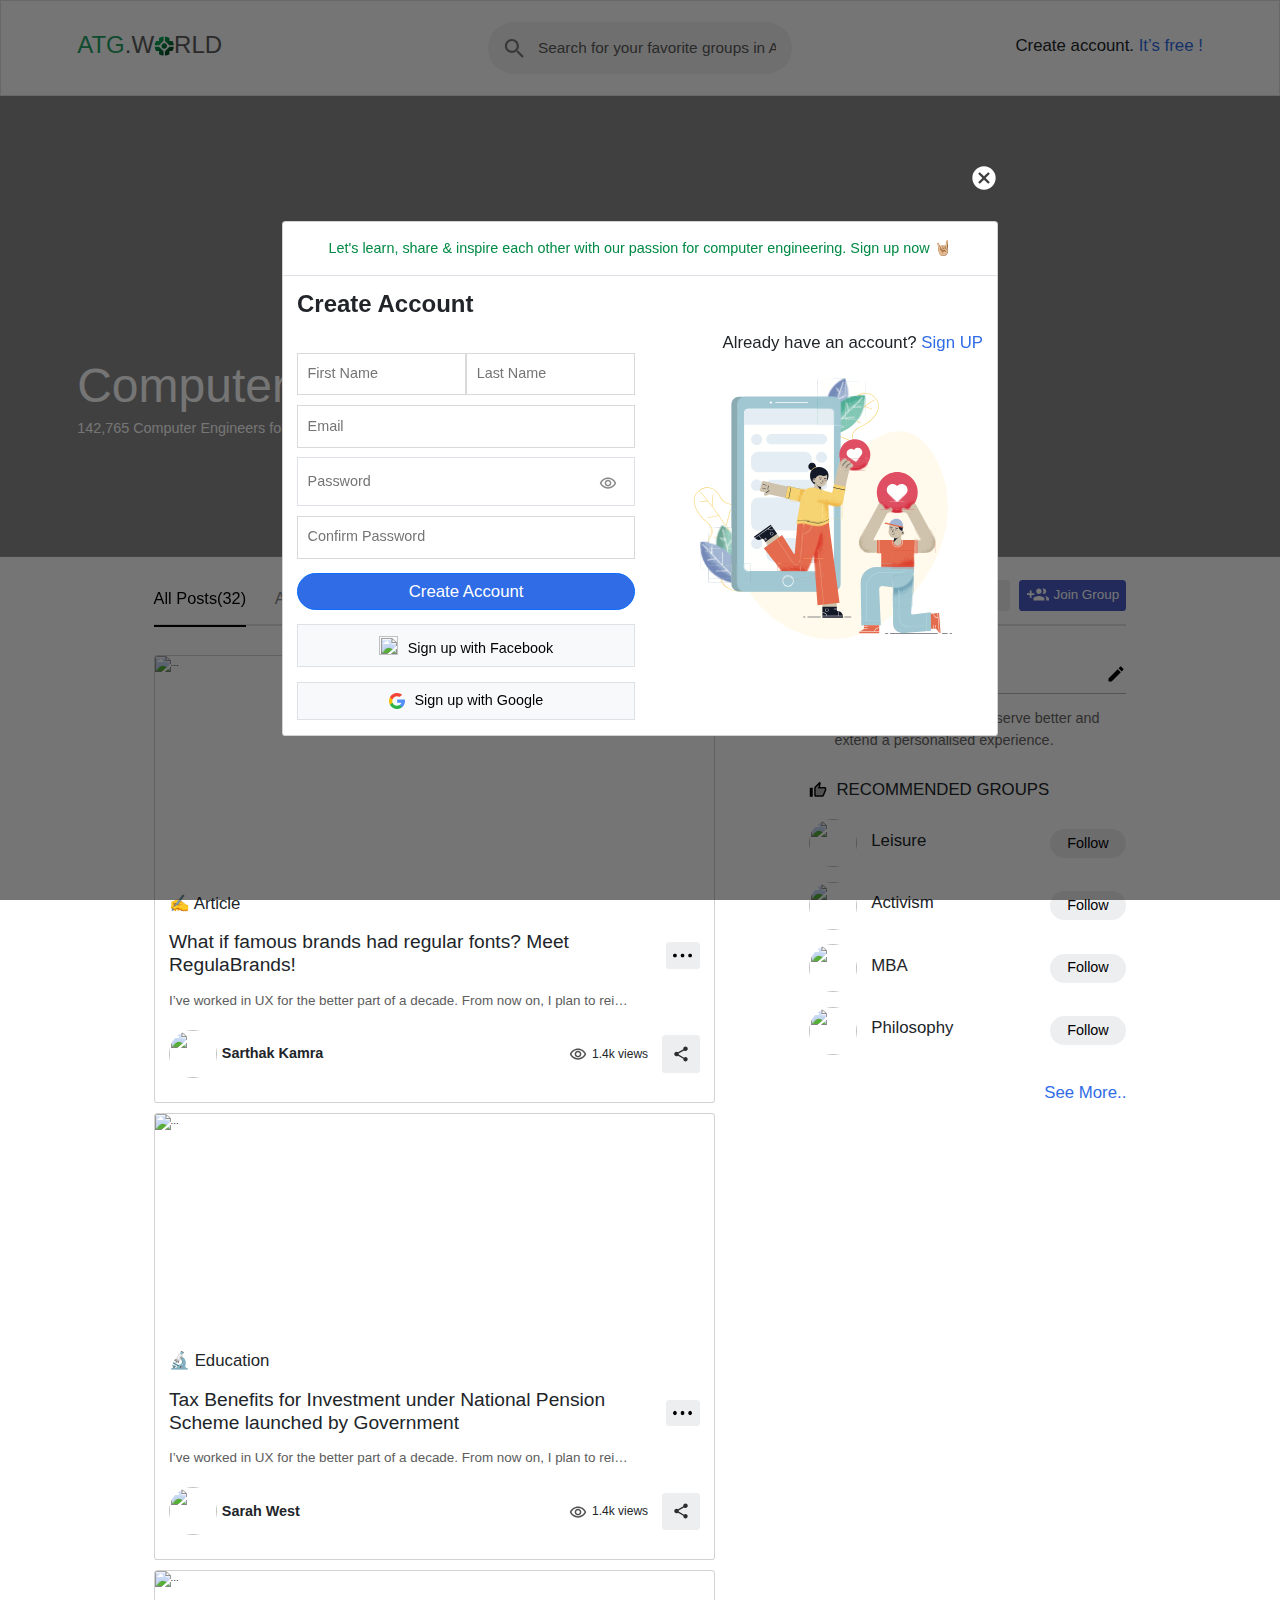
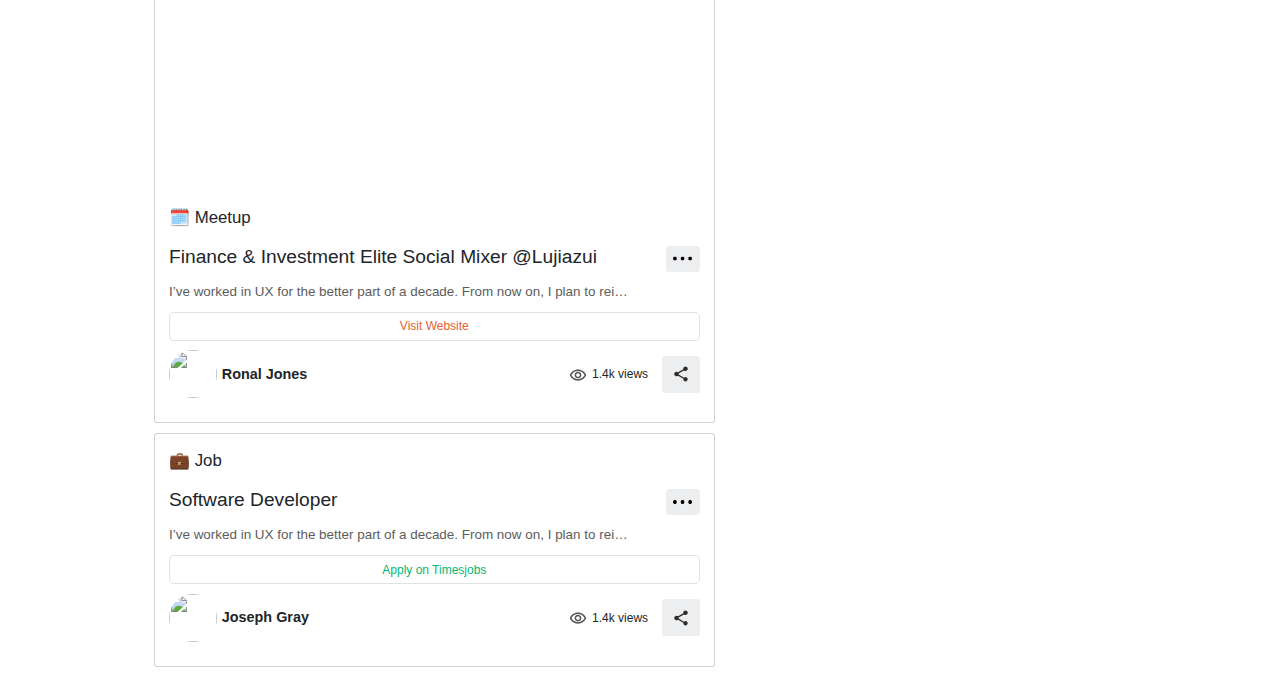
==== index.html @ 5c4817b2 "atg -assingment add" ====
<!DOCTYPE html>
<html lang="en">
<head>
    <meta charset="UTF-8" />
    <meta name="viewport" content="width=device-width, initial-scale=1.0" />
    <link rel="stylesheet" href="./style.css">
    <link href="https://cdn.jsdelivr.net/npm/bootstrap@5.3.3/dist/css/bootstrap.min.css" rel="stylesheet" integrity="sha384-QWTKZyjpPEjISv5WaRU9OFeRpok6YctnYmDr5pNlyT2bRjXh0JMhjY6hW+ALEwIH" crossorigin="anonymous">
    <title>Document</title>
</head>
<body>
    <header class="border d-lg-block d-none">
        <div class="  h-100 container" >
            <nav class="row h-100">
                <div class="col-4 h-100">
                    <div class="d-flex align-items-center justify-content-start h-100">
                        <h1 class="d-flex align-items-center justify-content-center">
                            <span class="ATG">ATG</span>
                            <span class="RLD">.W</span>
                            <span class=" d-flex align-items-center justify-content-center"><svg width="20" height="24"  viewBox="0 0 25 24" fill="none" xmlns="http://www.w3.org/2000/svg">
                                <path d="M6.3007 22.2V12.8205L11.9123 18.45H11.9452V24C9.93993 23.8981 7.99522 23.278 6.3007 22.2ZM13.6149 18.4845L19.2924 12.7935V22.1655C17.6003 23.2755 15.6368 23.9006 13.6149 23.973V18.4845ZM19.2924 18.2835V12.786H24.7706C24.6415 14.734 24.0334 16.6199 23.0005 18.276L19.2924 18.2835ZM2.59263 18.2835C1.55855 16.6252 0.950455 14.7366 0.822525 12.786H6.3007V18.276L2.59263 18.2835ZM9.30732 12.0165C9.30851 11.3294 9.51319 10.658 9.8955 10.0873C10.2778 9.5165 10.8206 9.07197 11.4553 8.80984C12.0899 8.54771 12.788 8.47973 13.4612 8.61451C14.1345 8.74929 14.7527 9.08078 15.2378 9.56707C15.7229 10.0534 16.053 10.6727 16.1865 11.3467C16.3201 12.0207 16.2509 12.7192 15.9879 13.3539C15.7249 13.9886 15.2798 14.5311 14.7088 14.9127C14.1379 15.2943 13.4667 15.498 12.7801 15.498C12.3236 15.4976 11.8717 15.4072 11.4502 15.2321C11.0286 15.0569 10.6457 14.8003 10.3232 14.477C10.0008 14.1538 9.74506 13.7701 9.57075 13.3479C9.39644 12.9257 9.30693 12.4733 9.30732 12.0165ZM19.1605 11.1465L13.6149 5.5965V0C15.6266 0.127176 17.5711 0.773109 19.2595 1.875V5.64L19.2759 5.6565H22.972C23.9983 7.30233 24.6051 9.17515 24.7391 11.1105L24.7706 11.1465H19.1605ZM0.789551 11.1465L0.830019 11.1C0.980743 9.1712 1.58635 7.30566 2.59712 5.6565H6.28421L6.3007 5.64V1.875C7.98907 0.773109 9.9336 0.127176 11.9452 0V5.5905L6.39962 11.1405L0.789551 11.1465Z" fill="url(#paint0_linear_1_813)"/>
                                <defs>
                                <linearGradient id="paint0_linear_1_813" x1="0.789551" y1="10.464" x2="12.7907" y2="23.9906" gradientUnits="userSpaceOnUse">
                                <stop stop-color="#00A854"/>
                                <stop offset="1" stop-color="#004D25"/>
                                </linearGradient>
                                </defs>
                            </svg>
                            </span>
                            <span class="RLD">RLD</span>
                        </h1>
                    </div>
                </div>
                <div class="col-4 h-100">
                    <div class="d-flex align-items-center justify-content-center h-100">
                        <form class="d-flex align-item-center gap-4 theSearchForm">
                            <div class="icon ">
                                <svg width="20" height="20" viewBox="0 0 17 17" fill="none" xmlns="http://www.w3.org/2000/svg">
                                    <path d="M12.2083 10.8333H11.4842L11.2275 10.5858C12.1258 9.54083 12.6667 8.18417 12.6667 6.70833C12.6667 3.4175 9.99917 0.75 6.70833 0.75C3.4175 0.75 0.75 3.4175 0.75 6.70833C0.75 9.99917 3.4175 12.6667 6.70833 12.6667C8.18417 12.6667 9.54083 12.1258 10.5858 11.2275L10.8333 11.4842V12.2083L15.4167 16.7825L16.7825 15.4167L12.2083 10.8333ZM6.70833 10.8333C4.42583 10.8333 2.58333 8.99083 2.58333 6.70833C2.58333 4.42583 4.42583 2.58333 6.70833 2.58333C8.99083 2.58333 10.8333 4.42583 10.8333 6.70833C10.8333 8.99083 8.99083 10.8333 6.70833 10.8333Z" fill="#7A7A7A"/>
                                </svg>
                            </div>
                            <input type="text" class="searchPlace" placeholder="Search for your favorite groups in ATG">
                        </form>
                    </div>
                </div>
                <div class="col-4 h-100 theCol-454">
                    <div class="h-100 theFirst d-flex align-items-center justify-content-end">
                        <h3>Create account. <span onclick="handleHideLogin()" style="color: #2F6CE5; cursor: pointer;">It’s free !</span></h3>
                    </div>
                    <div class="h-100 theSecon d-none align-items-center justify-content-end gap-3">
                        <img class="theImg rounded-circle"src="https://s3-alpha-sig.figma.com/img/8199/8e3c/09c5683fd07ee58841475464a08ce69f?Expires=1709510400&Key-Pair-Id=APKAQ4GOSFWCVNEHN3O4&Signature=X2TF4ek7OMkzyR86VZWWw1paiRQNarAL8BsUM0L7eqdltPcx6d6Ptc0B4ydN~JkPib0iXvgTXnEXNdRNSv5iuXIDjGNpEun-HGBYH-am4s~roh3PEWVH9zZ2KwNgpGutvptT3h2o7ldx2I28Scj0M~qnEqAZMtFy0Z~ADGfjUvuO65gnOcWHq7dxfiGkG59f7-gTOUauIJDsfKPJ6moBSeybwPLh~Ao-cLt1k-cPlzV8dSASxGDUuBq1zHtu1wcQ-~XTG-g5hdWhlnKFyK-Ej1kB2jZz6n1a05K~1AB3Ow2t73L6~JUwhD29r4-pO6nmuE3T3z4uBmgQZ0U8mMBlzg__" alt="">
                        <h2 class="fs-3 mt-2">Siddharth Goyal</h2>
                    </div>
                </div>
            </nav>
        </div>
    </header>
    <section class="hero">
        <div class="container h-100">
            <div class="d-lg-none d-flex align-items-center justify-content-between pt-5">
                <span>
                    <svg width="24" height="24" viewBox="0 0 24 24" fill="none" xmlns="http://www.w3.org/2000/svg">
                        <g id="icon/navigation/arrow_back_24px">
                        <path id="icon/navigation/arrow_back_24px_2" d="M20 11H7.83L13.42 5.41L12 4L4 12L12 20L13.41 18.59L7.83 13H20V11Z" fill="white"/>
                        </g>
                    </svg>
                </span>
                <button class="btn border fs-3 theJoind"  style="color: #fff; padding: .4rem .9rem;">
                    Join Group
                </button>
            </div>
            <div class="textCont h-75 w-100 d-flex align-items-right justify-content-end flex-column">
                <h1 class="">Computer Engineering</h1>
                <h4>142,765 Computer Engineers follow this</h4>
            </div>
        </div>
    </section>
    <section class="m-auto w-100">
        <div class="thePostCont ">
            <div class="theTeb pt-5 d-lg-flex d-none align-items-center justify-content-between">
                <ul class="d-flex align-items-center gap-5 pb-2">
                    <li class=" firstTabs">
                        All Posts(32)
                        <span class="d-flex theLine w-100 "></span>
                    </li>
                    <li class=" nextTabs">Article</li>
                    <li class=" nextTabs">Event</li>
                    <li class=" nextTabs">Education</li>
                    <li class=" nextTabs">Job</li>
                </ul>
                <div class="btnBox d-flex align-item-center gap-3">
                    <button 
                        class="btn btn-primary border-0 d-flex align-items-center gap-1 theBtnWritePost justify-content-center" 
                        style="background: #EDEEF0; color: black; padding: .5rem 1.5rem;"
                    >
                        <span>Write a Post </span>
                        <svg width="22" height="22" viewBox="0 0 22 22" fill="none" xmlns="http://www.w3.org/2000/svg">
                            <g clip-path="url(#clip0_1_839)">
                            <path d="M6.41663 9.16663L11 13.75L15.5833 9.16663H6.41663Z" fill="black"/>
                            </g>
                            <defs>
                            <clipPath id="clip0_1_839">
                            <rect width="22" height="22" fill="white"/>
                            </clipPath>
                            </defs>
                        </svg>
                    </button>
                    <div class="theBtnContBox d-flex align-item-center gap-3">
                        <button 
                            class="btn btn-primary first border-0 d-flex align-items-center gap-1 theBtnWritePost justify-content-center gap-2"
                            id="button1"
                            style="background: #495DC6;"
                        >
                            <svg width="22" height="22" viewBox="0 0 22 22" fill="none" xmlns="http://www.w3.org/2000/svg">
                                <g clip-path="url(#clip0_1_859)">
                                <path d="M7.33333 9.16671H4.58333V6.41671H2.75V9.16671H0V11H2.75V13.75H4.58333V11H7.33333V9.16671ZM16.5 10.0834C18.0217 10.0834 19.2408 8.85504 19.2408 7.33337C19.2408 5.81171 18.0217 4.58337 16.5 4.58337C16.2067 4.58337 15.9225 4.62921 15.6658 4.71171C16.1883 5.45421 16.4908 6.35254 16.4908 7.33337C16.4908 8.31421 16.1792 9.20337 15.6658 9.95504C15.9225 10.0375 16.2067 10.0834 16.5 10.0834ZM11.9167 10.0834C13.4383 10.0834 14.6575 8.85504 14.6575 7.33337C14.6575 5.81171 13.4383 4.58337 11.9167 4.58337C10.395 4.58337 9.16667 5.81171 9.16667 7.33337C9.16667 8.85504 10.395 10.0834 11.9167 10.0834ZM17.985 12.0634C18.7458 12.7325 19.25 13.585 19.25 14.6667V16.5H22V14.6667C22 13.255 19.8275 12.3842 17.985 12.0634ZM11.9167 11.9167C10.0833 11.9167 6.41667 12.8334 6.41667 14.6667V16.5H17.4167V14.6667C17.4167 12.8334 13.75 11.9167 11.9167 11.9167Z" fill="white"/>
                                </g>
                                <defs>
                                <clipPath id="clip0_1_859">
                                <rect width="22" height="22" fill="white"/>
                                </clipPath>
                                </defs>
                            </svg>
                            <span>Join Group</span>
                        </button>
                        <button 
                            class="btn btn-secondary second leavBtn d-none align-items-center gap-1 theBtnWritePost justify-content-center gap-2" 
                            id="button2"
                            style="background: transparent;">
                                <svg width="22" height="22" viewBox="0 0 22 22" fill="none" xmlns="http://www.w3.org/2000/svg">
                                <g clip-path="url(#clip0_1_1222)">
                                <path d="M9.24917 14.2908L10.5417 15.5833L15.125 11L10.5417 6.41667L9.24917 7.70917L11.6142 10.0833H2.75V11.9167H11.6142L9.24917 14.2908ZM17.4167 2.75H4.58333C3.56583 2.75 2.75 3.575 2.75 4.58333V8.25H4.58333V4.58333H17.4167V17.4167H4.58333V13.75H2.75V17.4167C2.75 18.425 3.56583 19.25 4.58333 19.25H17.4167C18.425 19.25 19.25 18.425 19.25 17.4167V4.58333C19.25 3.575 18.425 2.75 17.4167 2.75Z" fill="#6A6A6B"/>
                                </g>
                                <defs>
                                <clipPath id="clip0_1_1222">
                                <rect width="22" height="22" fill="white"/>
                                </clipPath>
                                </defs>
                                </svg>   
                            <span>Leave Group</span>
                        </button>
                    </div>
                </div>
            </div>
            <div class="theTeb d-lg-none d-md-flex d-flex pt-5 pb-3 align-items-center justify-content-between">
                <h3>Posts(368)</h3>
                <button class="btn fs-3 d-flex align-items-center justify-content-around gap-3"
                style="background-color: #EDEEF0;" >
                    <span>Filter: All</span>
                    <span>
                        <svg width="20" height="20" viewBox="0 0 20 20" fill="none" xmlns="http://www.w3.org/2000/svg">
                            <g clip-path="url(#clip0_1_157)">
                            <path d="M5.83337 8.33337L10 12.5L14.1667 8.33337H5.83337Z" fill="#212529"/>
                            </g>
                            <defs>
                            <clipPath id="clip0_1_157">
                            <rect width="20" height="20" fill="white"/>
                            </clipPath>
                            </defs>
                        </svg>                            
                    </span>
                </button>
            </div>
            <div class="row mt-5">
                <div class="col-lg-7 col-12">
                    <div id="thePostCont"></div>
                </div>
                <div class="col-5 d-lg-block d-none">
                    <div class="d-flex align-items-center justify-content-end">
                        <div class="theSecondBox ">
                            <div class="d-flex align-items-center gap-3 h-100 theInput">
                                <span class="h-100 d-flex align-items-center">
                                    <svg width="18" height="18" viewBox="0 0 18 18" fill="none" xmlns="http://www.w3.org/2000/svg">
                                        <g clip-path="url(#clip0_1_842)">
                                        <path d="M9 1.5C6.0975 1.5 3.75 3.8475 3.75 6.75C3.75 10.6875 9 16.5 9 16.5C9 16.5 14.25 10.6875 14.25 6.75C14.25 3.8475 11.9025 1.5 9 1.5ZM5.25 6.75C5.25 4.68 6.93 3 9 3C11.07 3 12.75 4.68 12.75 6.75C12.75 8.91 10.59 12.1425 9 14.16C7.44 12.1575 5.25 8.8875 5.25 6.75Z" fill="black"/>
                                        <path d="M9 8.625C10.0355 8.625 10.875 7.78553 10.875 6.75C10.875 5.71447 10.0355 4.875 9 4.875C7.96447 4.875 7.125 5.71447 7.125 6.75C7.125 7.78553 7.96447 8.625 9 8.625Z" fill="black"/>
                                        </g>
                                        <defs>
                                        <clipPath id="clip0_1_842">
                                        <rect width="18" height="18" fill="white"/>
                                        </clipPath>
                                        </defs>
                                    </svg>                                    
                                </span>
                                <input type="text" class="theInput fs-4 w-100 h-100  border-0" placeholder="Noida, India">
                                <span class="h-100 d-flex align-items-center">
                                    <svg width="20" height="20" viewBox="0 0 20 20" fill="none" xmlns="http://www.w3.org/2000/svg">
                                        <g clip-path="url(#clip0_1_848)">
                                        <path d="M2.5 14.375V17.5H5.625L14.8417 8.28334L11.7167 5.15834L2.5 14.375ZM17.2583 5.86667C17.5833 5.54167 17.5833 5.01667 17.2583 4.69167L15.3083 2.74167C14.9833 2.41667 14.4583 2.41667 14.1333 2.74167L12.6083 4.26667L15.7333 7.39167L17.2583 5.86667Z" fill="black"/>
                                        </g>
                                        <defs>
                                        <clipPath id="clip0_1_848">
                                        <rect width="20" height="20" fill="white"/>
                                        </clipPath>
                                        </defs>
                                    </svg>                                        
                                </span>
                            </div>
                            <div class="d-flex mt-4 gap-3">
                                <span style="height: 2rem;" class="mt-2">
                                    <svg width="16" height="16" viewBox="0 0 16 16" fill="none" xmlns="http://www.w3.org/2000/svg">
                                    <g opacity="0.5" clip-path="url(#clip0_1_853)">
                                    <path d="M7.33337 10H8.66671V11.3334H7.33337V10ZM7.33337 4.66671H8.66671V8.66671H7.33337V4.66671ZM7.99337 1.33337C4.31337 1.33337 1.33337 4.32004 1.33337 8.00004C1.33337 11.68 4.31337 14.6667 7.99337 14.6667C11.68 14.6667 14.6667 11.68 14.6667 8.00004C14.6667 4.32004 11.68 1.33337 7.99337 1.33337ZM8.00004 13.3334C5.05337 13.3334 2.66671 10.9467 2.66671 8.00004C2.66671 5.05337 5.05337 2.66671 8.00004 2.66671C10.9467 2.66671 13.3334 5.05337 13.3334 8.00004C13.3334 10.9467 10.9467 13.3334 8.00004 13.3334Z" fill="black"/>
                                    </g>
                                    <defs>
                                    <clipPath id="clip0_1_853">
                                    <rect width="16" height="16" fill="white"/>
                                    </clipPath>
                                    </defs>
                                    </svg>
                                </span>
                                <p class="w-100 fs-4" style="color: #696868;">
                                    Your location will help us serve better and extend a personalised experience.
                                </p>
                            </div>
                            <div class="mt-4">
                                <div class="d-flex align-items-center gap-3">
                                    <span>
                                        <svg width="18" height="18" viewBox="0 0 18 18" fill="none" xmlns="http://www.w3.org/2000/svg">
                                            <g clip-path="url(#clip0_1_1263)">
                                            <path opacity="0.3" d="M15.75 9V7.5H9L10.005 3.495L6.75 6.75V14.25H13.5L15.75 9Z" fill="black"/>
                                            <path d="M6.75 15.75H13.5C14.1225 15.75 14.655 15.375 14.88 14.835L17.145 9.5475C17.2125 9.375 17.25 9.195 17.25 9V7.5C17.25 6.675 16.575 6 15.75 6H11.0175L11.73 2.5725L11.7525 2.3325C11.7525 2.025 11.625 1.74 11.4225 1.5375L10.6275 0.75L5.685 5.6925C5.415 5.9625 5.25 6.3375 5.25 6.75V14.25C5.25 15.075 5.925 15.75 6.75 15.75ZM6.75 6.75L10.005 3.495L9 7.5H15.75V9L13.5 14.25H6.75V6.75ZM0.75 6.75H3.75V15.75H0.75V6.75Z" fill="black"/>
                                            </g>
                                            <defs>
                                            <clipPath id="clip0_1_1263">
                                            <rect width="18" height="18" fill="white"/>
                                            </clipPath>
                                            </defs>
                                        </svg>
                                    </span>
                                    <h3 class="mt-2" style="text-transform: uppercase;">REcommended Groups</h3>
                                </div>
                                <div id="theContFollow"></div>
                                <div class="d-flex align-items-center justify-content-end mt-5">
                                    <h3 style="color: #2F6CE5;
                                    ">See More..</h3>
                                </div>
                            </div>
                        </div>
                    </div>
                </div>
            </div>
        </div>
    </section>
    <section class="theLoginCont d-flex align-items-lg-center align-items-end justify-content-lg-center justify-content-start">
        <main class="theMain">
            <div class="d-lg-flex d-none align-items-center justify-content-end">
                <span onclick="handelShowLogin()" style="cursor: pointer;">
                    <svg width="28" height="28" viewBox="0 0 28 28" fill="none" xmlns="http://www.w3.org/2000/svg">
                        <g clip-path="url(#clip0_1_2255)">
                        <path d="M14 2.33331C7.54838 2.33331 2.33337 7.54831 2.33337 14C2.33337 20.4516 7.54838 25.6666 14 25.6666C20.4517 25.6666 25.6667 20.4516 25.6667 14C25.6667 7.54831 20.4517 2.33331 14 2.33331ZM19.8334 18.1883L18.1884 19.8333L14 15.645L9.81171 19.8333L8.16671 18.1883L12.355 14L8.16671 9.81164L9.81171 8.16665L14 12.355L18.1884 8.16665L19.8334 9.81164L15.645 14L19.8334 18.1883Z" fill="white"/>
                        </g>
                        <defs>
                        <clipPath id="clip0_1_2255">
                        <rect width="28" height="28" fill="white"/>
                        </clipPath>
                        </defs>
                    </svg>
                        
                </span>
            </div>
            <div class="card w-100 mt-5">
                <div class="topText d-flex align-items-center justify-content-center border-bottom">
                    <h1 class="text-center fs-4 pt-2" style="color: #008A45;">Let's learn, share & inspire each other with our passion for computer engineering. Sign up now 🤘🏼</h1>
                </div>
                <div class="d-flex align-items-center gap-3 p-4">
                    <div class="w-100 articalCont">
                        <article id ="SignIn" class="">
                            <div class="d-flex align-items-center justify-content-between">
                                <h2 style="font-weight: bold;" class="whvf">Create Account</h2>
                                <span class="d-lg-none " onclick="handelShowLogin()">
                                    <svg width="24" height="24" viewBox="0 0 24 24" fill="none" xmlns="http://www.w3.org/2000/svg">
                                        <g opacity="0.8">
                                        <g clip-path="url(#clip0_1_596)">
                                        <path d="M12 2C6.47 2 2 6.47 2 12C2 17.53 6.47 22 12 22C17.53 22 22 17.53 22 12C22 6.47 17.53 2 12 2ZM17 15.59L15.59 17L12 13.41L8.41 17L7 15.59L10.59 12L7 8.41L8.41 7L12 10.59L15.59 7L17 8.41L13.41 12L17 15.59Z" fill="#212529"/>
                                        </g>
                                        </g>
                                        <defs>
                                        <clipPath id="clip0_1_596">
                                        <rect width="24" height="24" fill="white"/>
                                        </clipPath>
                                        </defs>
                                    </svg>
                                </span>
                            </div>
                            <form class="mt-5"  id="theForm1Login" onsubmit="handelForm1Submit(e)">
                                <div class="d-flex align-items-centet">
                                    <input required class="w-100 fs-4 p-3 theLoginInput " type="text" placeholder="First Name">
                                    <input required class="w-100 fs-4 p-3 theLoginInput " type="text" placeholder="Last Name">
                                </div>
                                <input  requiredtype="email" placeholder="Email" class=" theLoginInput w-100 w-100 fs-4 p-3 mt-3 d-block" id="">
                                <div class="d-flex align-items-center gap-3 border p-3 mt-3">
                                    <input required id="passwordInp" type="password" placeholder="Password" class=" theLoginInput w-100 w-100 fs-4 border-0" style="outline: none;">
                                    <button class="btn border-0 mt-1" onclick="handlePassInp()">
                                        <svg width="18" height="18" viewBox="0 0 18 18" fill="none" xmlns="http://www.w3.org/2000/svg">
                                            <path fill-rule="evenodd" clip-rule="evenodd" d="M0.75 9C2.0475 5.7075 5.25 3.375 9 3.375C12.75 3.375 15.9525 5.7075 17.25 9C15.9525 12.2925 12.75 14.625 9 14.625C5.25 14.625 2.0475 12.2925 0.75 9ZM15.615 9C14.3775 6.4725 11.8425 4.875 9 4.875C6.1575 4.875 3.6225 6.4725 2.385 9C3.6225 11.5275 6.1575 13.125 9 13.125C11.8425 13.125 14.3775 11.5275 15.615 9ZM9 7.125C10.035 7.125 10.875 7.965 10.875 9C10.875 10.035 10.035 10.875 9 10.875C7.965 10.875 7.125 10.035 7.125 9C7.125 7.965 7.965 7.125 9 7.125ZM5.625 9C5.625 7.14 7.14 5.625 9 5.625C10.86 5.625 12.375 7.14 12.375 9C12.375 10.86 10.86 12.375 9 12.375C7.14 12.375 5.625 10.86 5.625 9Z" fill="#8A8A8A"/>
                                        </svg>                                        
                                    </button>
                                </div>
                                <input required type="password" placeholder="Confirm Password" class=" theLoginInput w-100 w-100 fs-4 p-3 mt-3 d-block" id="">
                                <div class="d-flex align-items-center justify-content-between gap-3">
                                    <button class="btn btn-primary rounded-pill w-100 fs-3 p-2 d-block mt-4" style="background: #2F6CE5">
                                        Create Account
                                    </button>
                                    <div class="w-100 text-end d-lg-none">
                                        <h3 class="d-inline-block mt-5" 
                                        style="border-bottom : 1px solid #000; cursor: pointer;"
                                        id="SignInBtn"
                                        >or, Sign In</h3>
                                    </div>
                                </div>
                            </form>
                            <button class="btn btn-light rounded-0 w-100 fs-3 p-2 mt-4 d-flex align-items-center justify-content-center gap-3 border " >
                                <img class="facebook" src="https://s3-alpha-sig.figma.com/img/2260/c71f/967377e16ffbb611ef03393e79e51f6e?Expires=1709510400&Key-Pair-Id=APKAQ4GOSFWCVNEHN3O4&Signature=CCsXbPEHXcBkXAPuwnSEoI2ASwmuQL789jvwI-4we9vL7yc3JGSWGVWGk3U~~9FJh4NZx0foA9GhcGrn9qz5nmZTD99MDoqNSIApmtHvjXlVLIv0RcnCVtiTymiFEcLQDef0IRPOmSlH89y3lXdTzvuHNywK2GNHXYUaeahbWLsuAHvGwQVwAanGV3vMCOeU-JIGQ09WHUM8C~hXXe5MVD~cLR0~w17UwRaPwvc-JriWvYO4GiTpGRI~v8IjEFzKYlxR4l2n-OYzwrFN5V555MssFHRpci4V-tR0JAtulPcRH7IXwWzmvShE-uy7wPJjUEDhBboFyAzt-tKHf1fGGw__" alt="">
                                <h4 class="mt-3">Sign up with Facebook</h4>
                            </button>
                            <button class="btn btn-light rounded-0 w-100 fs-3 p-2 mt-4 d-flex align-items-center justify-content-center gap-3 border " >
                                <svg width="16" height="16" viewBox="0 0 16 16" fill="none" xmlns="http://www.w3.org/2000/svg">
                                    <g clip-path="url(#clip0_1_2217)">
                                    <path d="M3.54594 9.66905L2.989 11.7482L0.953406 11.7912C0.345063 10.6629 0 9.37192 0 8.00005C0 6.67345 0.322625 5.42245 0.8945 4.32092H0.894938L2.70719 4.65317L3.50106 6.45455C3.33491 6.93895 3.24434 7.45895 3.24434 8.00005C3.24441 8.5873 3.35078 9.14995 3.54594 9.66905Z" fill="#FBBB00"/>
                                    <path d="M15.8602 6.50562C15.9521 6.98955 16 7.48933 16 8.00012C16 8.57287 15.9398 9.13155 15.8251 9.67046C15.4357 11.5043 14.4181 13.1056 13.0084 14.2388L13.008 14.2384L10.7253 14.1219L10.4023 12.1052C11.3377 11.5566 12.0687 10.6981 12.4537 9.67046H8.1759V6.50562H12.5161H15.8602Z" fill="#518EF8"/>
                                    <path d="M13.0081 14.2382L13.0085 14.2386C11.6375 15.3406 9.89596 15.9999 8.00015 15.9999C4.95355 15.9999 2.30477 14.2971 0.953552 11.7911L3.54608 9.66895C4.22168 11.472 5.96102 12.7555 8.00015 12.7555C8.87662 12.7555 9.69774 12.5186 10.4023 12.105L13.0081 14.2382Z" fill="#28B446"/>
                                    <path d="M13.1064 1.84175L10.5148 3.9635C9.78553 3.50769 8.92353 3.24438 8.00003 3.24438C5.91475 3.24438 4.14288 4.58678 3.50113 6.4545L0.894969 4.32088H0.894531C2.22597 1.75384 4.90816 0 8.00003 0C9.94112 0 11.7209 0.691438 13.1064 1.84175Z" fill="#F14336"/>
                                    </g>
                                    <defs>
                                    <clipPath id="clip0_1_2217">
                                    <rect width="16" height="16" fill="white"/>
                                    </clipPath>
                                    </defs>
                                </svg>
                                <h4 class="mt-2">Sign up with Google</h4>
                            </button>
                        </article>
                        <article id="SignUp" class="d-none ">
                            <div class="d-flex align-items-center justify-content-between">
                                <h2 style="font-weight: bold;" class="whvf">Sign In</h2>
                                <span class="d-lg-none " onclick="handelShowLogin()">
                                    <svg width="24" height="24" viewBox="0 0 24 24" fill="none" xmlns="http://www.w3.org/2000/svg">
                                        <g opacity="0.8">
                                        <g clip-path="url(#clip0_1_596)">
                                        <path d="M12 2C6.47 2 2 6.47 2 12C2 17.53 6.47 22 12 22C17.53 22 22 17.53 22 12C22 6.47 17.53 2 12 2ZM17 15.59L15.59 17L12 13.41L8.41 17L7 15.59L10.59 12L7 8.41L8.41 7L12 10.59L15.59 7L17 8.41L13.41 12L17 15.59Z" fill="#212529"/>
                                        </g>
                                        </g>
                                        <defs>
                                        <clipPath id="clip0_1_596">
                                        <rect width="24" height="24" fill="white"/>
                                        </clipPath>
                                        </defs>
                                    </svg>
                                </span>
                            </div>
                            <form class="mt-5"  id="theForm2Login" onsubmit="handelFormSubmit()">
                                <input required type="email" placeholder="Email" class=" theLoginInput w-100 w-100 fs-4 p-3 mt-3 d-block" id="">
                                <div class="d-flex align-items-center gap-3 border p-3 mt-3">
                                    <input required id="passwordInp" type="password" placeholder="Password" class=" theLoginInput w-100 w-100 fs-4 border-0" style="outline: none;">
                                    <button class="btn border-0 mt-1" onclick="handlePassInp()">
                                        <svg width="18" height="18" viewBox="0 0 18 18" fill="none" xmlns="http://www.w3.org/2000/svg">
                                            <path fill-rule="evenodd" clip-rule="evenodd" d="M0.75 9C2.0475 5.7075 5.25 3.375 9 3.375C12.75 3.375 15.9525 5.7075 17.25 9C15.9525 12.2925 12.75 14.625 9 14.625C5.25 14.625 2.0475 12.2925 0.75 9ZM15.615 9C14.3775 6.4725 11.8425 4.875 9 4.875C6.1575 4.875 3.6225 6.4725 2.385 9C3.6225 11.5275 6.1575 13.125 9 13.125C11.8425 13.125 14.3775 11.5275 15.615 9ZM9 7.125C10.035 7.125 10.875 7.965 10.875 9C10.875 10.035 10.035 10.875 9 10.875C7.965 10.875 7.125 10.035 7.125 9C7.125 7.965 7.965 7.125 9 7.125ZM5.625 9C5.625 7.14 7.14 5.625 9 5.625C10.86 5.625 12.375 7.14 12.375 9C12.375 10.86 10.86 12.375 9 12.375C7.14 12.375 5.625 10.86 5.625 9Z" fill="#8A8A8A"/>
                                        </svg>                                        
                                    </button>
                                </div>
                                <div class="d-flex align-items-center justify-content-between gap-3">
                                    <button class="btn btn-primary rounded-pill w-100 fs-3 p-2 d-block mt-4" style="background: #2F6CE5">
                                        Create Account
                                    </button>
                                    <div class="w-100 text-end d-lg-none">
                                        <h3 class="d-inline-block mt-5" 
                                        style="border-bottom : 1px solid #000 ; cursor: pointer;"
                                        id="SignUpBtn"
                                        >or, Create Account</h3>
                                    </div>
                                </div>
                            </form>
                            <button class="btn btn-light rounded-0 w-100 fs-3 p-2 mt-4 d-flex align-items-center justify-content-center gap-3 border " >
                                <img class="facebook" src="https://s3-alpha-sig.figma.com/img/2260/c71f/967377e16ffbb611ef03393e79e51f6e?Expires=1709510400&Key-Pair-Id=APKAQ4GOSFWCVNEHN3O4&Signature=CCsXbPEHXcBkXAPuwnSEoI2ASwmuQL789jvwI-4we9vL7yc3JGSWGVWGk3U~~9FJh4NZx0foA9GhcGrn9qz5nmZTD99MDoqNSIApmtHvjXlVLIv0RcnCVtiTymiFEcLQDef0IRPOmSlH89y3lXdTzvuHNywK2GNHXYUaeahbWLsuAHvGwQVwAanGV3vMCOeU-JIGQ09WHUM8C~hXXe5MVD~cLR0~w17UwRaPwvc-JriWvYO4GiTpGRI~v8IjEFzKYlxR4l2n-OYzwrFN5V555MssFHRpci4V-tR0JAtulPcRH7IXwWzmvShE-uy7wPJjUEDhBboFyAzt-tKHf1fGGw__" alt="">
                                <h4 class="mt-3">Sign up with Facebook</h4>
                            </button>
                            <button class="btn btn-light rounded-0 w-100 fs-3 p-2 mt-4 d-flex align-items-center justify-content-center gap-3 border " >
                                <svg width="16" height="16" viewBox="0 0 16 16" fill="none" xmlns="http://www.w3.org/2000/svg">
                                    <g clip-path="url(#clip0_1_2217)">
                                    <path d="M3.54594 9.66905L2.989 11.7482L0.953406 11.7912C0.345063 10.6629 0 9.37192 0 8.00005C0 6.67345 0.322625 5.42245 0.8945 4.32092H0.894938L2.70719 4.65317L3.50106 6.45455C3.33491 6.93895 3.24434 7.45895 3.24434 8.00005C3.24441 8.5873 3.35078 9.14995 3.54594 9.66905Z" fill="#FBBB00"/>
                                    <path d="M15.8602 6.50562C15.9521 6.98955 16 7.48933 16 8.00012C16 8.57287 15.9398 9.13155 15.8251 9.67046C15.4357 11.5043 14.4181 13.1056 13.0084 14.2388L13.008 14.2384L10.7253 14.1219L10.4023 12.1052C11.3377 11.5566 12.0687 10.6981 12.4537 9.67046H8.1759V6.50562H12.5161H15.8602Z" fill="#518EF8"/>
                                    <path d="M13.0081 14.2382L13.0085 14.2386C11.6375 15.3406 9.89596 15.9999 8.00015 15.9999C4.95355 15.9999 2.30477 14.2971 0.953552 11.7911L3.54608 9.66895C4.22168 11.472 5.96102 12.7555 8.00015 12.7555C8.87662 12.7555 9.69774 12.5186 10.4023 12.105L13.0081 14.2382Z" fill="#28B446"/>
                                    <path d="M13.1064 1.84175L10.5148 3.9635C9.78553 3.50769 8.92353 3.24438 8.00003 3.24438C5.91475 3.24438 4.14288 4.58678 3.50113 6.4545L0.894969 4.32088H0.894531C2.22597 1.75384 4.90816 0 8.00003 0C9.94112 0 11.7209 0.691438 13.1064 1.84175Z" fill="#F14336"/>
                                    </g>
                                    <defs>
                                    <clipPath id="clip0_1_2217">
                                    <rect width="16" height="16" fill="white"/>
                                    </clipPath>
                                    </defs>
                                </svg>
                                <h4 class="mt-2">Sign up with Google</h4>
                            </button>
                            <button class="btn  rounded-0 w-100 fs-5 p-2 mt-4 d-flex align-items-center justify-content-center gap-3 border ">
                                Forgot Password?
                            </button>
                        </article>
                    </div>
                    <div class="w-100 d-lg-flex d-none align-items-right justify-content-end flex-column">
                        <div class="thebtncont">
                            <h3 id="SignUp" class="text-end " >Already have an account? <span style="color: #2F6CE5; cursor: pointer;">Sign UP</span></h3>
                            <h3 id="SignIn" class="text-end d-none " >Don’t have an account yet? <span style="color: #2F6CE5; cursor: pointer;">Create new for free!</span></h3>
                        </div>
                        
                        <div class="d-flex align-items-center justify-content-end">
                            <svg width="320" height="320" viewBox="0 0 320 320" fill="none" xmlns="http://www.w3.org/2000/svg" xmlns:xlink="http://www.w3.org/1999/xlink">
                                <path fill-rule="evenodd" clip-rule="evenodd" d="M272.284 99.7232C271.846 98.9373 271.395 98.1559 270.931 97.3796C264.691 86.9296 255.914 77.3802 244.757 74.3306C226.155 69.2458 208.287 83.0615 193.649 93.1127C178.888 103.249 163.347 113.956 145.724 114.832C141.876 115.023 138.011 114.734 134.15 114.445C129.221 114.075 124.297 113.705 119.421 114.336C109.356 115.638 100.065 121.241 93.0569 129.011C86.0495 136.781 81.2214 146.619 78.1423 156.962C69.6604 185.453 74.0297 219.015 92.5699 242.401C109.315 263.524 134.874 278.026 160.4 280.786C188.199 283.794 214.373 271.535 234.65 252.116C250.828 236.621 265.258 217.899 274.598 196.738C288.071 166.215 288.921 129.513 272.284 99.7232Z" fill="#FFFAEB"/>
                                <path fill-rule="evenodd" clip-rule="evenodd" d="M253.017 146.658L270.536 178.729C272.868 182.475 272.633 187.352 269.758 190.892C267.723 193.398 264.578 194.738 261.349 194.738H237.951C234.391 194.738 231.532 191.737 231.766 188.127C231.979 184.832 234.863 182.341 238.164 182.341H257.15C257.634 182.341 257.943 181.824 257.713 181.398L243.893 155.373C243.684 154.985 243.292 154.727 242.852 154.705C242.852 154.705 251.533 145.265 253.017 146.658Z" fill="#D0C3AE"/>
                                <path fill-rule="evenodd" clip-rule="evenodd" d="M266.774 255.636L275.626 255.056C275.861 255.038 276.067 255.214 276.085 255.449L277.559 274.247C277.625 275.084 276.571 275.505 276.042 274.851L273.794 271.421C273.352 270.874 272.67 270.58 271.969 270.634L267.964 270.829L266.774 255.636Z" fill="#E46B4D"/>
                                <path fill-rule="evenodd" clip-rule="evenodd" d="M270.893 270.93C270.783 270.93 270.69 270.845 270.681 270.733L270.411 267.291C270.402 267.174 270.49 267.071 270.607 267.061C270.724 267.049 270.828 267.14 270.836 267.257L271.107 270.7C271.116 270.817 271.027 270.92 270.911 270.929L270.893 270.93Z" fill="#FFFFFE"/>
                                <path fill-rule="evenodd" clip-rule="evenodd" d="M272.606 270.795C272.495 270.795 272.402 270.71 272.393 270.6L272.123 267.157C272.114 267.039 272.202 266.937 272.319 266.927C272.435 266.913 272.539 267.006 272.548 267.123L272.818 270.566C272.828 270.683 272.74 270.786 272.623 270.795L272.606 270.795Z" fill="#FFFFFE"/>
                                <path fill-rule="evenodd" clip-rule="evenodd" d="M274.482 260.01C273.511 260.01 272.685 259.716 272.023 259.133C270.539 257.828 270.409 255.556 270.404 255.46C270.398 255.342 270.489 255.242 270.606 255.236C270.723 255.237 270.824 255.321 270.83 255.438C270.831 255.46 270.958 257.63 272.306 258.814C272.968 259.396 273.826 259.647 274.847 259.568C274.967 259.557 275.067 259.647 275.076 259.764C275.085 259.881 274.998 259.984 274.88 259.993C274.745 260.004 274.612 260.01 274.482 260.01Z" fill="#FFFFFE"/>
                                <path fill-rule="evenodd" clip-rule="evenodd" d="M276.252 275.112C276.141 275.112 276.048 275.027 276.04 274.916L274.486 255.097C274.476 254.979 274.564 254.877 274.681 254.867C274.799 254.856 274.902 254.947 274.911 255.063L276.465 274.882C276.474 275 276.386 275.103 276.269 275.112L276.252 275.112Z" fill="#FFFFFE"/>
                                <path fill-rule="evenodd" clip-rule="evenodd" d="M215.319 146.659L197.8 178.729C195.468 182.475 195.703 187.352 198.578 190.892C200.613 193.398 203.758 194.739 206.987 194.739H230.385C233.945 194.739 236.804 191.738 236.57 188.127C236.357 184.833 233.474 182.342 230.172 182.342H211.186C210.702 182.342 210.393 181.825 210.623 181.398L223.997 155.437C224.206 155.05 224.599 154.695 225.038 154.673C225.038 154.673 217.842 145.086 215.319 146.659Z" fill="#D0C3AE"/>
                                <path fill-rule="evenodd" clip-rule="evenodd" d="M248.263 252.793L250.828 209.636L230.052 209.835V265.267C230.052 267.175 230.522 268.999 231.412 270.544C233.274 273.775 236.733 275.141 240.44 275.141C240.85 275.141 241.264 275.117 241.668 275.068L268.153 272.683L267.786 254.242L249.48 256.443C248.723 256.535 248.068 255.916 248.116 255.156L248.263 252.793Z" fill="#A1C7D2"/>
                                <path fill-rule="evenodd" clip-rule="evenodd" d="M246.429 269.185C242.241 269.185 238.973 267.515 237.227 264.485C236.319 262.909 235.839 261.05 235.839 259.106V231.604C235.839 231.492 235.93 231.401 236.041 231.401C236.153 231.401 236.244 231.492 236.244 231.604V259.106C236.244 260.978 236.705 262.769 237.577 264.282C239.248 267.183 242.391 268.779 246.429 268.779C246.828 268.779 247.234 268.756 247.635 268.708L262.999 267.142C263.11 267.132 263.21 267.212 263.221 267.322C263.232 267.434 263.152 267.533 263.04 267.544L247.679 269.11C247.266 269.159 246.844 269.185 246.429 269.185Z" fill="#B8DFE3"/>
                                <path fill-rule="evenodd" clip-rule="evenodd" d="M254.705 181.914H236.653V182.077H232.804V181.914H214.113V195.166H218.231V212.668H250.848V195.166H254.705V181.914Z" fill="#E46B4D"/>
                                <path fill-rule="evenodd" clip-rule="evenodd" d="M230.764 183.726L231.403 175.022C231.533 173.252 233.073 171.922 234.843 172.052C236.454 172.17 237.7 173.457 237.813 175.022L238.452 183.726C238.608 185.849 237.013 187.696 234.89 187.852C232.767 188.008 230.92 186.413 230.764 184.29C230.75 184.107 230.752 183.905 230.764 183.726Z" fill="#D0C3AE"/>
                                <path fill-rule="evenodd" clip-rule="evenodd" d="M254.704 134.381C254.704 145.671 245.552 154.823 234.263 154.823C222.974 154.823 213.822 145.671 213.822 134.381C213.822 123.092 222.974 113.94 234.263 113.94C245.552 113.94 254.704 123.092 254.704 134.381Z" fill="#DF4E62"/>
                                <path fill-rule="evenodd" clip-rule="evenodd" d="M226.396 204.279L226.332 204.176L226.435 204.112L226.498 204.215L226.396 204.279Z" fill="#DC402E"/>
                                <path fill-rule="evenodd" clip-rule="evenodd" d="M226.315 204.185L226.251 204.114L226.322 204.051L226.385 204.121L226.315 204.185Z" fill="#DC402E"/>
                                <path fill-rule="evenodd" clip-rule="evenodd" d="M227.311 200.23C227.285 200.23 227.259 200.225 227.234 200.214C227.167 200.184 227.128 200.077 227.177 200.013C227.216 199.962 227.261 199.935 227.307 199.935C227.33 199.935 227.354 199.942 227.378 199.956C227.449 199.995 227.47 200.077 227.435 200.156C227.413 200.207 227.364 200.23 227.311 200.23Z" fill="#DC402E"/>
                                <path fill-rule="evenodd" clip-rule="evenodd" d="M223.339 201.588C223.321 201.588 223.302 201.584 223.285 201.577L223.233 201.421C223.263 201.377 223.298 201.355 223.337 201.355C223.354 201.355 223.371 201.359 223.389 201.368C223.447 201.397 223.466 201.461 223.441 201.525C223.425 201.567 223.384 201.588 223.339 201.588Z" fill="#DC402E"/>
                                <path fill-rule="evenodd" clip-rule="evenodd" d="M228.202 197.547L228.188 197.422L228.312 197.407L228.328 197.532L228.202 197.547Z" fill="#DC402E"/>
                                <path fill-rule="evenodd" clip-rule="evenodd" d="M228.415 203.84C228.334 203.84 228.244 203.784 228.233 203.698C228.217 203.575 228.263 203.491 228.365 203.463C228.383 203.458 228.4 203.456 228.417 203.456C228.498 203.456 228.568 203.509 228.601 203.595C228.638 203.693 228.567 203.793 228.468 203.831C228.452 203.837 228.434 203.84 228.415 203.84Z" fill="#DC402E"/>
                                <path fill-rule="evenodd" clip-rule="evenodd" d="M228.572 205.878C228.485 205.878 228.388 205.8 228.393 205.706C228.399 205.584 228.46 205.512 228.563 205.503C228.569 205.502 228.575 205.501 228.581 205.501C228.675 205.501 228.747 205.571 228.766 205.671C228.785 205.773 228.699 205.857 228.597 205.876C228.589 205.877 228.581 205.878 228.572 205.878Z" fill="#DC402E"/>
                                <path fill-rule="evenodd" clip-rule="evenodd" d="M225.62 203.619C225.582 203.619 225.542 203.605 225.509 203.58C225.45 203.534 225.435 203.42 225.5 203.368C225.54 203.335 225.58 203.318 225.618 203.318C225.651 203.318 225.683 203.331 225.712 203.358C225.773 203.413 225.774 203.5 225.722 203.57C225.697 203.604 225.659 203.619 225.62 203.619Z" fill="#DC402E"/>
                                <path fill-rule="evenodd" clip-rule="evenodd" d="M223.849 200.627C223.801 200.627 223.759 200.588 223.743 200.539C223.726 200.487 223.765 200.411 223.826 200.406C223.832 200.405 223.839 200.405 223.845 200.405C223.906 200.405 223.947 200.434 223.959 200.489C223.974 200.548 223.938 200.601 223.877 200.622C223.867 200.626 223.858 200.627 223.849 200.627Z" fill="#DC402E"/>
                                <path fill-rule="evenodd" clip-rule="evenodd" d="M226.247 200.161H226.151V200.066H226.247L226.247 200.161Z" fill="#DC402E"/>
                                <path fill-rule="evenodd" clip-rule="evenodd" d="M227.437 205.715C227.417 205.715 227.397 205.71 227.379 205.698C227.299 205.647 227.272 205.579 227.306 205.506C227.33 205.451 227.38 205.421 227.437 205.421C227.457 205.421 227.478 205.424 227.498 205.431C227.574 205.457 227.598 205.548 227.572 205.625C227.555 205.675 227.495 205.715 227.437 205.715Z" fill="#DC402E"/>
                                <path fill-rule="evenodd" clip-rule="evenodd" d="M226.674 204.751C226.624 204.751 226.567 204.709 226.568 204.655C226.568 204.582 226.601 204.538 226.662 204.529C226.667 204.528 226.672 204.528 226.678 204.528C226.731 204.528 226.774 204.566 226.788 204.624C226.802 204.683 226.753 204.735 226.694 204.749C226.687 204.75 226.681 204.751 226.674 204.751Z" fill="#DC402E"/>
                                <path fill-rule="evenodd" clip-rule="evenodd" d="M225.657 202.748C225.585 202.748 225.533 202.678 225.528 202.604C225.523 202.54 225.585 202.465 225.654 202.465C225.66 202.465 225.666 202.465 225.671 202.467C225.762 202.481 225.811 202.531 225.81 202.609C225.809 202.687 225.748 202.741 225.666 202.748C225.663 202.748 225.66 202.748 225.657 202.748Z" fill="#DC402E"/>
                                <path fill-rule="evenodd" clip-rule="evenodd" d="M227.521 202.538C227.508 202.538 227.494 202.536 227.479 202.533C227.404 202.515 227.373 202.432 227.392 202.357C227.405 202.304 227.464 202.258 227.522 202.258C227.538 202.258 227.554 202.261 227.569 202.269C227.649 202.31 227.681 202.373 227.656 202.445C227.636 202.505 227.583 202.538 227.521 202.538Z" fill="#DC402E"/>
                                <path fill-rule="evenodd" clip-rule="evenodd" d="M225.648 205.358C225.646 205.358 225.644 205.358 225.642 205.358C225.587 205.355 225.549 205.312 225.546 205.253L225.651 205.157L225.747 205.262C225.736 205.325 225.701 205.358 225.648 205.358Z" fill="#DC402E"/>
                                <path fill-rule="evenodd" clip-rule="evenodd" d="M219.243 203.872L219.228 203.795L219.305 203.78L219.32 203.856L219.243 203.872Z" fill="#DC402E"/>
                                <path fill-rule="evenodd" clip-rule="evenodd" d="M223.493 200.724L223.417 200.66L223.481 200.584L223.558 200.648L223.493 200.724Z" fill="#DC402E"/>
                                <path fill-rule="evenodd" clip-rule="evenodd" d="M227.15 202.296L227.042 202.21L227.127 202.102C227.191 202.104 227.23 202.134 227.236 202.188L227.15 202.296Z" fill="#DC402E"/>
                                <path fill-rule="evenodd" clip-rule="evenodd" d="M250.824 208.946H213.178C204.618 208.946 197.679 215.885 197.679 224.445L198.32 267.382L217.813 267.304L216.147 230.97C216.147 229.289 217.509 227.926 219.189 227.926L233.109 229.721C236.424 229.721 239.702 228.842 242.49 227.048C247.914 223.558 250.942 217.85 250.861 211.688L250.824 208.946Z" fill="#A1C7D2"/>
                                <path fill-rule="evenodd" clip-rule="evenodd" d="M203.873 262.744C203.763 262.744 203.673 262.656 203.671 262.546L203.03 229.704C203.029 221.042 210.073 213.999 218.732 213.999H238.802C241.116 213.999 242.999 212.116 242.999 209.801C242.999 209.689 243.09 209.599 243.202 209.599C243.314 209.599 243.404 209.689 243.404 209.801C243.404 212.338 241.339 214.404 238.802 214.404H218.732C210.297 214.404 203.434 221.266 203.434 229.7L204.075 262.538C204.077 262.649 203.988 262.742 203.877 262.743L203.873 262.744Z" fill="#B8DFE3"/>
                                <path fill-rule="evenodd" clip-rule="evenodd" d="M242.913 135.888C243.945 134.826 244.582 133.38 244.582 131.782C244.582 128.527 241.943 125.887 238.687 125.887C236.875 125.887 235.256 126.706 234.174 127.992C233.093 126.706 231.474 125.887 229.662 125.887C226.406 125.887 223.767 128.527 223.767 131.782C223.767 133.332 224.369 134.738 225.347 135.791L225.413 135.901L233.256 143.169C233.721 143.743 234.598 143.743 235.063 143.169L242.636 136.151C242.718 136.077 242.801 136.004 242.878 135.926L242.905 135.901L242.913 135.888Z" fill="#FFFFFE"/>
                                <path fill-rule="evenodd" clip-rule="evenodd" d="M216.056 195.085C215.938 195.085 215.842 194.989 215.842 194.871V182.26C215.842 182.142 215.938 182.046 216.056 182.046C216.174 182.046 216.27 182.142 216.27 182.26V194.871C216.27 194.989 216.174 195.085 216.056 195.085Z" fill="#FFFFFE"/>
                                <path fill-rule="evenodd" clip-rule="evenodd" d="M252.941 195.085C252.823 195.085 252.727 194.989 252.727 194.871V182.26C252.727 182.142 252.823 182.046 252.941 182.046C253.059 182.046 253.155 182.142 253.155 182.26V194.871C253.155 194.989 253.059 195.085 252.941 195.085Z" fill="#FFFFFE"/>
                                <path fill-rule="evenodd" clip-rule="evenodd" d="M237.316 177.016L230.764 184.29C230.75 184.107 230.752 183.905 230.764 183.726L231.402 175.022C231.533 173.252 233.073 171.922 234.843 172.052C236.454 172.17 237.7 173.457 237.813 175.022L237.316 177.016Z" fill="#161E31"/>
                                <path fill-rule="evenodd" clip-rule="evenodd" d="M232.015 180.319C231.723 180.319 231.43 180.299 231.132 180.258C227.601 179.774 225.129 176.52 225.613 172.988L226.365 167.491C226.849 163.96 230.102 161.491 233.636 161.972C237.167 162.455 239.639 165.71 239.156 169.242L238.402 174.739C237.96 177.973 235.192 180.319 232.015 180.319Z" fill="#D0C3AE"/>
                                <path fill-rule="evenodd" clip-rule="evenodd" d="M241.23 175.288C241.051 176.596 239.846 177.51 238.537 177.332C237.23 177.153 236.314 175.947 236.493 174.639C236.673 173.331 237.878 172.416 239.186 172.595C240.493 172.774 241.409 173.979 241.23 175.288Z" fill="#D0C3AE"/>
                                <path fill-rule="evenodd" clip-rule="evenodd" d="M230.517 174.259L230.491 174.257L229.292 174.094C229.215 174.083 229.151 174.027 229.132 173.952C229.11 173.877 229.137 173.797 229.199 173.749C229.204 173.745 229.897 173.16 229.95 171.379C229.953 171.272 230.033 171.187 230.149 171.191C230.256 171.194 230.341 171.283 230.337 171.39C230.299 172.671 229.949 173.397 229.697 173.758L230.543 173.874C230.65 173.888 230.723 173.987 230.709 174.092C230.696 174.189 230.613 174.259 230.517 174.259Z" fill="#131927"/>
                                <path fill-rule="evenodd" clip-rule="evenodd" d="M230.189 176.419C229.716 176.419 229.346 176.254 229.338 176.252C229.241 176.207 229.199 176.093 229.242 175.995C229.287 175.899 229.4 175.853 229.499 175.899C229.552 175.923 230.809 176.472 231.441 175.19C231.488 175.095 231.604 175.053 231.7 175.103C231.796 175.15 231.836 175.266 231.789 175.362C231.368 176.216 230.715 176.419 230.189 176.419Z" fill="#131927"/>
                                <path fill-rule="evenodd" clip-rule="evenodd" d="M239.448 172.822C239.448 172.822 235.643 172.946 235.454 167.329L239.932 169.042L239.448 172.822Z" fill="#131927"/>
                                <path fill-rule="evenodd" clip-rule="evenodd" d="M234.501 160.78C230.802 160.054 227.215 162.464 226.489 166.163L226.472 166.246C226.461 166.306 226.499 166.364 226.56 166.376L239.821 168.98C239.88 168.992 239.939 168.952 239.951 168.893C240.686 165.147 238.246 161.515 234.501 160.78Z" fill="#A2B5D3"/>
                                <path fill-rule="evenodd" clip-rule="evenodd" d="M239.724 169.759L239.587 169.744L222.117 165.732C221.789 165.656 221.585 165.329 221.66 165.002C221.735 164.675 222.063 164.469 222.389 164.545L239.86 168.556C240.188 168.632 240.393 168.959 240.318 169.286C240.253 169.568 240.002 169.759 239.724 169.759Z" fill="#E46B4D"/>
                                <path fill-rule="evenodd" clip-rule="evenodd" d="M240.075 175.972L240.004 175.96C239.888 175.92 239.828 175.796 239.867 175.681C239.983 175.344 239.979 175.051 239.854 174.809C239.653 174.415 239.187 174.266 239.183 174.265C239.067 174.23 239 174.107 239.035 173.991C239.07 173.875 239.193 173.809 239.309 173.844C239.335 173.852 239.956 174.044 240.246 174.609C240.426 174.96 240.439 175.369 240.282 175.824C240.251 175.915 240.166 175.972 240.075 175.972Z" fill="#131927"/>
                                <path fill-rule="evenodd" clip-rule="evenodd" d="M238.996 175.677L238.924 175.665C238.809 175.625 238.748 175.5 238.788 175.385C239.032 174.676 239.65 174.579 239.95 174.629C240.069 174.649 240.15 174.762 240.13 174.882C240.111 175.001 240 175.082 239.88 175.063C239.826 175.057 239.383 175.007 239.203 175.528C239.172 175.619 239.087 175.677 238.996 175.677Z" fill="#131927"/>
                                <path fill-rule="evenodd" clip-rule="evenodd" d="M229.249 169.682L229.193 169.675C228.085 169.432 226.957 169.369 226.946 169.369C226.804 169.361 226.694 169.24 226.703 169.097C226.709 168.955 226.836 168.858 226.973 168.852C227.021 168.856 228.153 168.918 229.305 169.172C229.444 169.202 229.532 169.34 229.501 169.48C229.475 169.6 229.368 169.682 229.249 169.682Z" fill="#131927"/>
                                <path fill-rule="evenodd" clip-rule="evenodd" d="M234.756 171.009L234.642 170.982C233.622 170.486 232.541 170.16 232.53 170.157C232.394 170.116 232.316 169.972 232.357 169.835C232.398 169.699 232.542 169.62 232.678 169.662C232.724 169.675 233.809 170.002 234.868 170.519C234.997 170.581 235.05 170.735 234.987 170.864C234.943 170.955 234.851 171.009 234.756 171.009Z" fill="#131927"/>
                                <path fill-rule="evenodd" clip-rule="evenodd" d="M216.224 267.327V274.74C216.224 274.976 216.033 275.167 215.797 275.167H196.941C196.101 275.167 195.765 274.083 196.457 273.608L200.053 271.635C200.631 271.237 200.978 270.58 200.98 269.877L200.984 267.327H216.224Z" fill="#E46B4D"/>
                                <path fill-rule="evenodd" clip-rule="evenodd" d="M204.434 269.012H200.981C200.864 269.012 200.768 268.916 200.768 268.798C200.768 268.681 200.864 268.585 200.981 268.585H204.434C204.552 268.585 204.648 268.681 204.648 268.798C204.648 268.916 204.552 269.012 204.434 269.012Z" fill="#FFFFFE"/>
                                <path fill-rule="evenodd" clip-rule="evenodd" d="M204.434 270.729H200.981C200.864 270.729 200.768 270.633 200.768 270.516C200.768 270.398 200.864 270.303 200.981 270.303H204.434C204.552 270.303 204.648 270.398 204.648 270.516C204.648 270.633 204.552 270.729 204.434 270.729Z" fill="#FFFFFE"/>
                                <path fill-rule="evenodd" clip-rule="evenodd" d="M211.574 273.824C211.456 273.824 211.361 273.728 211.361 273.611C211.361 272.463 211.724 271.527 212.441 270.83C213.858 269.452 216.132 269.502 216.23 269.504C216.348 269.506 216.44 269.605 216.437 269.722C216.434 269.84 216.332 269.938 216.218 269.93C216.193 269.928 214.024 269.884 212.737 271.137C212.106 271.751 211.787 272.583 211.787 273.611C211.787 273.728 211.692 273.824 211.574 273.824Z" fill="#FFFFFE"/>
                                <path fill-rule="evenodd" clip-rule="evenodd" d="M216.273 274.027H196.392C196.275 274.027 196.179 273.932 196.179 273.814C196.179 273.696 196.275 273.601 196.392 273.601H216.273C216.39 273.601 216.486 273.696 216.486 273.814C216.486 273.932 216.39 274.027 216.273 274.027Z" fill="#FFFFFE"/>
                                <path fill-rule="evenodd" clip-rule="evenodd" d="M234.54 189.297C231.541 189.297 229.102 186.858 229.102 183.859C229.102 183.182 229.224 182.523 229.466 181.899C229.509 181.789 229.634 181.732 229.743 181.776C229.854 181.819 229.907 181.942 229.865 182.052C229.642 182.628 229.53 183.236 229.53 183.859C229.53 186.622 231.777 188.87 234.54 188.87C237.303 188.87 239.551 186.622 239.551 183.859C239.551 183.182 239.418 182.526 239.157 181.908C239.11 181.8 239.162 181.675 239.27 181.629C239.377 181.584 239.505 181.633 239.551 181.742C239.834 182.413 239.978 183.125 239.978 183.859C239.978 186.858 237.539 189.297 234.54 189.297Z" fill="#FFFFFE"/>
                                <path fill-rule="evenodd" clip-rule="evenodd" d="M217.253 263.033H198.268C198.156 263.033 198.065 262.943 198.065 262.831C198.065 262.719 198.156 262.628 198.268 262.628H217.253C217.365 262.628 217.456 262.719 217.456 262.831C217.456 262.943 217.365 263.033 217.253 263.033Z" fill="#B8DFE3"/>
                                <path fill-rule="evenodd" clip-rule="evenodd" d="M263.613 272.722C263.504 272.722 263.414 272.635 263.411 272.525L262.897 255.086C262.894 254.974 262.981 254.881 263.093 254.878L263.099 254.877C263.208 254.877 263.297 254.964 263.301 255.074L263.815 272.513C263.818 272.625 263.73 272.718 263.619 272.721L263.613 272.722Z" fill="#B8DFE3"/>
                                <path fill-rule="evenodd" clip-rule="evenodd" d="M233.432 171.923C233.432 172.211 233.199 172.444 232.912 172.444C232.624 172.444 232.39 172.211 232.39 171.923C232.39 171.636 232.624 171.402 232.912 171.402C233.199 171.402 233.432 171.636 233.432 171.923Z" fill="#161E31"/>
                                <path fill-rule="evenodd" clip-rule="evenodd" d="M228.643 171.115C228.643 171.403 228.41 171.637 228.121 171.637C227.834 171.637 227.6 171.403 227.6 171.115C227.6 170.828 227.834 170.594 228.121 170.594C228.41 170.594 228.643 170.828 228.643 171.115Z" fill="#161E31"/>
                                <path fill-rule="evenodd" clip-rule="evenodd" d="M288.761 275.526H286.892C286.78 275.526 286.689 275.435 286.689 275.323C286.689 275.211 286.78 275.12 286.892 275.12H288.761C288.873 275.12 288.964 275.211 288.964 275.323C288.964 275.435 288.873 275.526 288.761 275.526Z" fill="#131927"/>
                                <path fill-rule="evenodd" clip-rule="evenodd" d="M284.402 275.526H279.213C279.102 275.526 279.011 275.435 279.011 275.323C279.011 275.211 279.102 275.12 279.213 275.12H284.402C284.514 275.12 284.605 275.211 284.605 275.323C284.605 275.435 284.514 275.526 284.402 275.526Z" fill="#131927"/>
                                <mask id="mask0_1_1709" style="mask-type:alpha" maskUnits="userSpaceOnUse" x="213" y="113" width="42" height="42">
                                <path d="M254.704 134.381C254.704 145.671 245.552 154.823 234.263 154.823C222.974 154.823 213.822 145.671 213.822 134.381C213.822 123.092 222.974 113.94 234.263 113.94C245.552 113.94 254.704 123.092 254.704 134.381Z" fill="white"/>
                                </mask>
                                <g mask="url(#mask0_1_1709)">
                                <path fill-rule="evenodd" clip-rule="evenodd" d="M252.081 142.253C252.071 142.253 252.061 142.252 252.051 142.25C251.967 142.236 251.919 142.163 251.926 142.074C251.932 141.994 252.008 141.948 252.087 141.948C252.092 141.948 252.097 141.948 252.103 141.948C252.179 141.954 252.254 142.045 252.227 142.125C252.2 142.209 252.149 142.253 252.081 142.253Z" fill="#D42A39"/>
                                <path fill-rule="evenodd" clip-rule="evenodd" d="M246.878 137.233L246.731 137.224L246.74 137.076L246.887 137.085L246.878 137.233Z" fill="#D42A39"/>
                                <path fill-rule="evenodd" clip-rule="evenodd" d="M247.409 149.032C247.403 149.032 247.398 149.032 247.393 149.031C247.397 148.982 247.382 148.932 247.346 148.89C247.305 148.847 247.259 148.825 247.206 148.825C247.162 148.825 247.114 148.841 247.064 148.873C247.032 148.894 247.011 148.923 247 148.957C246.992 148.954 246.984 148.95 246.976 148.946L246.929 148.98L246.897 148.867L246.948 148.815L247.052 148.838L247.092 148.74L247.156 148.712L247.254 148.763L247.259 148.804C247.279 148.852 247.335 148.877 247.388 148.877C247.412 148.877 247.435 148.872 247.455 148.861C247.429 148.909 247.426 148.963 247.448 149.012L247.409 149.032ZM246.429 148.995L246.42 148.906L246.493 148.879L246.522 148.861L246.562 148.836L246.564 148.858C246.528 148.892 246.504 148.934 246.504 148.988L246.429 148.995ZM248.118 148.957C248.113 148.957 248.109 148.956 248.104 148.955C248.077 148.905 248.03 148.877 247.973 148.877C247.963 148.877 247.954 148.877 247.945 148.879L247.853 148.925L247.795 148.902L247.749 148.81C247.709 148.773 247.658 148.753 247.608 148.753C247.579 148.753 247.55 148.76 247.524 148.775L247.513 148.66L247.501 148.642L247.513 148.545H247.519C247.531 148.535 247.541 148.524 247.549 148.512L247.613 148.498C247.604 148.466 247.602 148.432 247.607 148.4L247.749 148.389L247.743 148.241L247.745 148.241L247.756 148.1C247.764 148.14 247.784 148.181 247.818 148.222C247.853 148.274 247.916 148.291 247.979 148.291L248.002 148.308L248.02 148.349L248.083 148.406L248.008 148.516L248.066 148.666L248.043 148.712L248.066 148.804C248.066 148.861 248.084 148.913 248.118 148.957ZM247.801 148.666V148.775L247.864 148.844L247.91 148.833L247.818 148.735V148.677L247.801 148.666ZM248.747 148.805L248.728 148.735C248.726 148.731 248.724 148.729 248.722 148.726L248.74 148.694H248.742C248.753 148.716 248.771 148.737 248.795 148.757C248.78 148.772 248.763 148.789 248.747 148.805ZM248.492 148.746C248.475 148.677 248.417 148.625 248.331 148.591L248.313 148.585L248.319 148.568C248.331 148.493 248.296 148.441 248.227 148.406L248.25 148.389C248.269 148.394 248.287 148.395 248.306 148.395C248.363 148.395 248.42 148.375 248.463 148.331L248.498 148.285L248.55 148.268C248.659 148.21 248.722 148.084 248.665 147.974C248.649 147.946 248.628 147.922 248.606 147.903L248.605 147.855C248.621 147.794 248.657 147.75 248.706 147.724L248.712 147.685L248.792 147.598L248.753 147.501L248.71 147.468L248.698 147.487L248.677 147.546L248.669 147.585L248.654 147.675L248.548 147.695L248.504 147.692C248.516 147.69 248.53 147.686 248.544 147.681C248.613 147.652 248.63 147.56 248.596 147.508C248.568 147.464 248.521 147.437 248.477 147.437C248.456 147.437 248.435 147.443 248.417 147.456C248.393 147.476 248.374 147.499 248.364 147.524C248.366 147.509 248.37 147.493 248.375 147.478L248.422 147.418L248.425 147.364L248.434 147.342L248.402 147.327L248.322 147.467C248.296 147.475 248.272 147.48 248.25 147.48C248.244 147.48 248.239 147.48 248.233 147.479C248.233 147.475 248.233 147.471 248.233 147.467C248.225 147.405 248.173 147.356 248.113 147.337C248.114 147.288 248.143 147.242 248.192 147.211L248.269 147.194L248.262 147.134L248.267 147.103C248.215 146.974 248.241 146.869 248.342 146.806C248.347 146.803 248.352 146.801 248.356 146.798L248.342 146.845L248.423 146.897L248.475 146.817L248.417 146.776C248.43 146.774 248.443 146.773 248.456 146.773C248.486 146.773 248.516 146.779 248.545 146.792L248.58 146.698L248.569 146.631L248.545 146.632C248.52 146.673 248.481 146.706 248.436 146.72C248.469 146.659 248.463 146.578 248.423 146.529C248.381 146.475 248.319 146.44 248.259 146.44C248.228 146.44 248.197 146.449 248.169 146.471C248.159 146.479 248.15 146.488 248.141 146.497L248.15 146.429L248.148 146.427L248.129 146.426L248.082 146.368L248.05 146.309L248.048 146.353C248.037 146.402 247.989 146.429 247.938 146.429C247.928 146.429 247.918 146.428 247.907 146.426L247.899 146.415C247.899 146.402 247.897 146.388 247.893 146.373L247.841 146.348L247.827 146.333H247.824L247.807 146.33V146.332L247.772 146.315L247.709 146.442L247.71 146.443L247.717 146.525C247.711 146.584 247.682 146.631 247.64 146.663L247.605 146.776C247.569 146.814 247.531 146.838 247.493 146.847C247.486 146.806 247.464 146.764 247.426 146.724C247.398 146.69 247.356 146.676 247.314 146.676C247.306 146.676 247.298 146.676 247.29 146.678L247.291 146.664L247.286 146.662L247.2 146.618L247.177 146.64C247.147 146.657 247.118 146.666 247.092 146.666C247.083 146.666 247.074 146.665 247.067 146.663L247.064 146.638L247.022 146.641C247.014 146.635 247.006 146.626 246.999 146.618L246.974 146.539L246.936 146.403L246.966 146.346L246.963 146.315L246.857 146.218L246.85 146.246L246.689 146.296C246.626 146.25 246.607 146.193 246.638 146.134L246.687 146.088C246.663 146.102 246.636 146.109 246.607 146.109C246.575 146.109 246.542 146.1 246.51 146.082C246.434 146.037 246.428 145.935 246.473 145.858C246.498 145.815 246.553 145.787 246.607 145.787C246.64 145.787 246.672 145.798 246.696 145.821C246.772 145.893 246.785 145.972 246.734 146.044L246.689 146.087L246.8 146.084L246.834 146.109C246.843 146.038 246.897 145.974 246.969 145.942C246.989 145.933 247.012 145.928 247.037 145.928C247.118 145.928 247.208 145.98 247.224 146.065L247.231 146.152L247.333 146.056L247.293 145.96H247.287C247.211 145.946 247.171 145.902 247.174 145.837L247.261 145.732L247.277 145.71C247.318 145.668 247.361 145.647 247.402 145.647C247.43 145.647 247.458 145.657 247.485 145.677C247.543 145.718 247.557 145.786 247.533 145.852L247.569 145.905L247.592 145.868L247.752 145.86L247.76 146.021L247.599 146.029L247.574 145.988L247.545 146.042C247.606 146.063 247.657 146.107 247.693 146.166C247.715 146.087 247.763 146.043 247.832 146.043C247.837 146.043 247.841 146.043 247.846 146.044C247.921 146.05 247.97 146.109 247.977 146.187L247.977 146.213L248.041 146.276L248.045 146.181C248.006 146.115 248.025 146.037 248.09 145.985L248.195 145.963H248.209L248.262 145.996L248.282 146.014L248.289 146.016L248.399 145.931C248.429 145.916 248.463 145.91 248.498 145.91C248.598 145.91 248.706 145.966 248.743 146.061C248.808 146.079 248.845 146.15 248.843 146.222C248.841 146.283 248.784 146.346 248.719 146.354L248.679 146.395L248.676 146.429L248.693 146.42L248.769 146.347L248.913 146.375C248.944 146.317 249.014 146.283 249.087 146.283C249.09 146.283 249.093 146.283 249.096 146.283L249.169 146.314C249.19 146.343 249.224 146.364 249.258 146.367C249.327 146.367 249.396 146.327 249.402 146.258C249.402 146.251 249.401 146.244 249.401 146.238C249.414 146.24 249.426 146.243 249.437 146.248L249.505 146.182L249.435 146.093L249.425 146.116C249.41 146.136 249.391 146.15 249.371 146.159C249.352 146.136 249.326 146.12 249.293 146.114C249.288 146.113 249.283 146.113 249.278 146.113C249.257 146.113 249.238 146.117 249.221 146.125C249.187 146.088 249.187 146.029 249.211 145.979L249.176 145.973L249.147 145.959C249.129 145.967 249.109 145.97 249.089 145.97C249.043 145.97 248.996 145.95 248.974 145.908C248.932 145.825 248.943 145.754 249.008 145.708L249.1 145.684L249.21 145.57L249.16 145.515L249.113 145.539C249.113 145.609 249.073 145.684 249.003 145.702C248.977 145.709 248.952 145.713 248.929 145.713C248.859 145.713 248.808 145.681 248.777 145.622L248.758 145.642C248.727 145.666 248.685 145.677 248.643 145.677C248.574 145.677 248.502 145.645 248.472 145.581L248.455 145.534L248.338 145.441C248.281 145.342 248.316 145.229 248.414 145.16C248.443 145.139 248.476 145.13 248.508 145.13C248.567 145.13 248.626 145.16 248.67 145.207L248.687 145.21L248.703 145.204L248.675 145.17L248.669 145.103L248.66 145.098C248.605 145.059 248.601 144.986 248.632 144.926L248.66 144.87C248.692 144.845 248.722 144.833 248.751 144.833C248.777 144.833 248.802 144.843 248.825 144.863L248.827 144.867C248.857 144.834 248.904 144.813 248.949 144.813C248.975 144.813 248.999 144.82 249.021 144.835C249.059 144.863 249.085 144.893 249.099 144.925L249.074 144.962L249.111 144.989C249.11 145.007 249.106 145.025 249.098 145.044H249.217C249.305 145.068 249.373 145.19 249.324 145.279L249.283 145.33H249.281L249.281 145.334L249.265 145.354L249.277 145.352C249.277 145.352 249.277 145.352 249.278 145.352L249.27 145.411L249.35 145.423L249.354 145.394C249.375 145.419 249.385 145.452 249.376 145.483L249.321 145.566L249.381 145.593L249.39 145.546C249.405 145.501 249.448 145.48 249.492 145.48C249.508 145.48 249.525 145.483 249.541 145.489L249.562 145.5C249.592 145.423 249.674 145.358 249.759 145.358C249.772 145.358 249.785 145.36 249.799 145.363L249.814 145.29L249.958 145.261L249.986 145.405L249.937 145.441L249.99 145.541L249.995 145.548C250.025 145.531 250.057 145.522 250.091 145.522C250.123 145.522 250.157 145.531 250.191 145.547L250.2 145.554L250.264 145.499C250.305 145.482 250.344 145.473 250.379 145.473C250.445 145.473 250.498 145.504 250.536 145.565L250.562 145.697L250.63 145.708L250.607 145.632C250.6 145.566 250.653 145.491 250.719 145.471L250.731 145.35L250.705 145.294V145.261L250.63 145.264C250.568 145.256 250.52 145.223 250.489 145.175H250.531C250.583 145.117 250.589 145.037 250.537 144.985C250.525 144.971 250.511 144.961 250.497 144.954L250.526 144.902L250.61 144.84H250.641C250.671 144.763 250.744 144.714 250.839 144.709C250.841 144.709 250.844 144.709 250.847 144.709C250.919 144.709 250.975 144.756 251.007 144.819L251.103 144.812C251.195 144.822 251.252 144.903 251.263 144.994C251.286 144.988 251.311 144.985 251.336 144.985C251.413 144.985 251.49 145.015 251.533 145.08C251.565 145.13 251.586 145.178 251.595 145.223C251.531 145.325 251.466 145.427 251.4 145.528C251.38 145.533 251.358 145.537 251.337 145.537C251.276 145.537 251.215 145.515 251.159 145.475L251.061 145.62L250.931 145.656C250.918 145.732 250.858 145.786 250.774 145.794H250.746C250.801 145.875 250.772 145.987 250.699 146.06L250.66 146.084L250.647 146.187L250.7 146.221L250.681 146.385L250.574 146.406L250.569 146.494L250.667 146.58C250.472 146.842 250.271 147.099 250.064 147.35C250.052 147.322 250.03 147.298 249.995 147.289L249.955 147.283H249.961C250.041 147.22 250.082 147.11 250.024 147.03C249.982 146.973 249.922 146.941 249.862 146.941C249.831 146.941 249.8 146.949 249.771 146.966C249.696 147.007 249.673 147.076 249.684 147.156L249.615 147.162C249.529 147.179 249.483 147.3 249.517 147.375C249.549 147.438 249.608 147.487 249.673 147.487C249.691 147.487 249.711 147.482 249.73 147.473L249.765 147.45L249.742 147.537L249.763 147.709C249.518 147.993 249.267 148.269 249.007 148.539C248.991 148.518 248.969 148.5 248.941 148.493C248.921 148.485 248.9 148.482 248.879 148.482C248.82 148.482 248.765 148.512 248.74 148.568C248.728 148.596 248.724 148.623 248.726 148.648L248.699 148.625L248.659 148.66L248.538 148.677C248.544 148.681 248.55 148.685 248.555 148.689C248.545 148.693 248.534 148.699 248.527 148.706L248.492 148.746ZM248.411 148.452L248.371 148.498L248.36 148.522L248.434 148.516L248.452 148.464L248.417 148.458L248.411 148.452ZM248.676 148.418L248.705 148.452L248.832 148.429L248.872 148.389L248.884 148.378L248.924 148.36L248.947 148.354L248.97 148.349L248.982 148.314L248.959 148.262L248.953 148.234L248.941 148.251L248.889 148.28L248.884 148.291C248.839 148.376 248.781 148.422 248.711 148.422C248.7 148.422 248.689 148.42 248.676 148.418ZM248.982 147.946L248.941 147.997L248.999 148.038L249.033 147.986L248.982 147.946ZM248.694 147.825L248.63 147.853L248.659 147.917L248.722 147.888L248.694 147.825ZM249.31 147.802L249.241 147.813L249.247 147.882L249.316 147.871L249.31 147.802ZM248.962 147.369C248.928 147.369 248.895 147.382 248.866 147.41C248.809 147.462 248.809 147.537 248.866 147.611C248.889 147.642 248.927 147.657 248.964 147.657C249.004 147.657 249.044 147.641 249.068 147.611C249.12 147.554 249.131 147.462 249.068 147.41C249.035 147.383 248.998 147.369 248.962 147.369ZM249.224 147.427L249.143 147.548L249.264 147.629C249.316 147.623 249.345 147.577 249.345 147.514L249.224 147.427ZM249.218 146.563C249.183 146.615 249.131 146.638 249.068 146.638L249.103 146.684H249.189L249.27 146.77C249.327 146.822 249.35 146.897 249.339 146.984L249.419 147.018L249.442 146.909L249.402 146.845L249.414 146.805C249.298 146.782 249.235 146.713 249.224 146.603L249.229 146.575L249.218 146.563ZM249.558 146.782L249.517 146.805L249.535 146.84L249.529 146.857H249.558V146.782ZM250.03 146.661L249.909 146.736L249.88 146.742L249.874 146.765L250.007 146.776L250.03 146.678V146.661ZM247.144 146.258L247.075 146.304L247.121 146.373L247.19 146.327L247.17 146.296L247.196 146.269L247.202 146.246L247.163 146.285L247.144 146.258ZM250.41 146.287L250.381 146.344L250.387 146.356V146.362L250.393 146.356L250.508 146.344L250.497 146.304L250.41 146.287ZM249.751 146.027C249.701 146.027 249.666 146.056 249.65 146.114L249.736 146.229L249.851 146.143C249.851 146.085 249.823 146.039 249.765 146.027C249.76 146.027 249.755 146.027 249.751 146.027ZM250.174 145.958L250.151 146.022L250.116 146.062L250.093 146.154L250.099 146.16L250.134 146.177L250.168 146.137L250.18 146.125V146.12L250.197 145.958H250.174ZM250.37 145.941L250.364 145.889L250.301 145.895L250.278 145.924L250.37 145.941ZM250.882 145.117L250.848 145.123L250.825 145.169L250.917 145.215L251.055 145.244L251.061 145.221L251.021 145.215C250.957 145.192 250.911 145.158 250.882 145.117ZM248.872 145.129L248.849 145.192L248.895 145.215L248.982 145.152L248.987 145.135L248.872 145.129ZM245.847 148.671L245.791 148.611L245.809 148.577L245.825 148.579L245.847 148.671ZM247.102 148.487C247.09 148.404 247.03 148.346 246.937 148.326L246.943 148.297L246.983 148.234C247.052 148.205 247.115 148.13 247.115 148.055L247.11 147.992L247.127 148.003C247.149 148.02 247.172 148.033 247.195 148.04L247.142 148.141L247.16 148.189C247.212 148.267 247.206 148.369 247.144 148.457L247.102 148.487ZM245.951 148.39L245.946 148.326L245.935 148.314L245.969 148.268L246.027 148.262C246.036 148.26 246.044 148.257 246.052 148.253L246.1 148.265C246.118 148.275 246.132 148.287 246.145 148.299C246.136 148.306 246.127 148.315 246.119 148.326L246.096 148.366L246.08 148.383H245.969L245.951 148.39ZM247.259 148.377C247.266 148.372 247.275 148.368 247.284 148.364C247.298 148.357 247.314 148.354 247.329 148.354C247.339 148.354 247.349 148.356 247.359 148.358L247.352 148.366L247.259 148.377ZM246.537 148.303C246.537 148.296 246.537 148.289 246.539 148.282L246.614 148.268L246.599 148.186C246.612 148.179 246.626 148.173 246.642 148.17L246.667 148.179C246.674 148.184 246.681 148.189 246.689 148.193L246.672 148.21L246.643 148.274L246.58 148.303C246.574 148.302 246.568 148.302 246.562 148.302C246.554 148.302 246.545 148.303 246.537 148.303ZM247.754 148.024C247.723 148.015 247.696 147.994 247.686 147.963L247.755 148.02C247.755 148.022 247.754 148.023 247.754 148.024ZM248.181 147.992L248.123 147.911L248.054 147.865L248.025 147.704L248.014 147.686H248.095C248.15 147.674 248.189 147.644 248.211 147.599L248.275 147.649L248.34 147.647C248.36 147.649 248.379 147.654 248.397 147.663C248.409 147.674 248.422 147.682 248.436 147.687C248.488 147.727 248.525 147.792 248.525 147.858C248.503 147.851 248.481 147.847 248.457 147.847C248.429 147.847 248.4 147.853 248.371 147.865L248.365 147.871L248.342 147.825L248.233 147.819L248.227 147.934L248.267 147.957L248.181 147.992ZM247.575 147.94C247.509 147.929 247.479 147.858 247.49 147.793C247.498 147.745 247.551 147.701 247.602 147.701C247.614 147.701 247.625 147.704 247.636 147.708L247.642 147.712C247.62 147.754 247.614 147.805 247.622 147.853L247.628 147.899L247.634 147.905L247.646 147.923L247.575 147.94ZM246.58 147.888L246.548 147.88C246.549 147.876 246.551 147.871 246.552 147.866L246.572 147.825L246.592 147.762L246.637 147.707C246.632 147.738 246.637 147.771 246.655 147.796L246.672 147.819L246.58 147.888ZM246.637 147.706L246.632 147.703L246.62 147.555L246.712 147.547V147.548L246.706 147.606C246.667 147.625 246.644 147.665 246.637 147.706ZM247.761 147.617L247.723 147.586C247.732 147.576 247.74 147.568 247.75 147.559C247.78 147.533 247.816 147.521 247.852 147.521C247.858 147.521 247.864 147.522 247.87 147.522C247.871 147.531 247.873 147.54 247.876 147.548L247.905 147.611L247.761 147.617ZM247.462 147.539C247.464 147.49 247.444 147.442 247.398 147.416C247.364 147.393 247.329 147.383 247.296 147.383C247.26 147.383 247.225 147.394 247.196 147.416V147.41L247.123 147.365C247.122 147.322 247.134 147.278 247.163 147.245L247.233 147.186L247.16 147.174C247.096 147.141 247.06 147.097 247.051 147.046L247.047 147.058L246.968 147.09L246.937 147.011L247.016 146.98L247.027 146.987L247.003 146.948C246.98 146.886 246.977 146.832 246.991 146.787L247.081 146.776L247.07 146.692C247.073 146.69 247.075 146.689 247.078 146.687C247.107 146.671 247.138 146.664 247.167 146.664C247.197 146.664 247.227 146.671 247.254 146.686C247.218 146.698 247.187 146.719 247.167 146.747C247.104 146.834 247.104 146.955 247.19 147.012C247.231 147.037 247.273 147.051 247.314 147.051C247.333 147.051 247.351 147.048 247.369 147.042L247.373 147.069L247.313 147.154L247.457 147.188L247.51 147.24L247.528 147.222L247.588 147.233L247.519 147.283L247.576 147.37L247.663 147.312V147.283L247.674 147.289C247.688 147.292 247.702 147.293 247.714 147.293C247.725 147.293 247.736 147.292 247.746 147.29C247.764 147.316 247.77 147.352 247.764 147.386L247.629 147.46L247.588 147.434L247.538 147.422L247.515 147.481C247.501 147.506 247.483 147.525 247.462 147.539Z" fill="#D42A39"/>
                                <path fill-rule="evenodd" clip-rule="evenodd" d="M250.832 146.355L250.797 146.256C250.732 146.172 250.728 146.087 250.788 146.013C250.825 145.966 250.876 145.944 250.93 145.944C250.964 145.944 251 145.953 251.035 145.972L251.109 145.919L251.137 145.923C251.037 146.069 250.935 146.212 250.832 146.355Z" fill="#D42A39"/>
                                <path fill-rule="evenodd" clip-rule="evenodd" d="M252.283 135.561L252.174 135.531L252.204 135.423L252.313 135.453L252.283 135.561Z" fill="#D42A39"/>
                                <path fill-rule="evenodd" clip-rule="evenodd" d="M252.87 141.626L252.84 141.476L252.989 141.445L253.02 141.595L252.87 141.626Z" fill="#D42A39"/>
                                <path fill-rule="evenodd" clip-rule="evenodd" d="M252.126 144.265C252.08 144.265 252.037 144.229 252.018 144.182C251.996 144.13 252.03 144.049 252.092 144.038C252.105 144.036 252.115 144.036 252.126 144.036C252.182 144.036 252.22 144.062 252.236 144.113C252.237 144.116 252.238 144.119 252.239 144.122C252.215 144.166 252.19 144.211 252.165 144.256C252.164 144.257 252.163 144.257 252.162 144.257C252.15 144.262 252.138 144.265 252.126 144.265Z" fill="#D42A39"/>
                                <path fill-rule="evenodd" clip-rule="evenodd" d="M251.517 144.771C251.464 144.771 251.41 144.747 251.366 144.703C251.292 144.629 251.316 144.51 251.39 144.436C251.421 144.406 251.468 144.39 251.515 144.39C251.572 144.39 251.628 144.412 251.658 144.461C251.722 144.566 251.714 144.661 251.633 144.727C251.598 144.757 251.558 144.771 251.517 144.771Z" fill="#D42A39"/>
                                <path fill-rule="evenodd" clip-rule="evenodd" d="M252.42 143.44L252.296 143.358C252.28 143.309 252.319 143.237 252.377 143.234C252.381 143.234 252.385 143.234 252.389 143.234C252.45 143.234 252.49 143.262 252.501 143.316C252.513 143.373 252.478 143.422 252.42 143.44Z" fill="#D42A39"/>
                                <path fill-rule="evenodd" clip-rule="evenodd" d="M251.948 143.876L251.897 143.788L251.985 143.737L252.036 143.825L251.948 143.876Z" fill="#D42A39"/>
                                <path fill-rule="evenodd" clip-rule="evenodd" d="M251.55 144.071L251.537 143.894C251.571 143.865 251.605 143.851 251.637 143.851C251.664 143.851 251.69 143.861 251.714 143.881C251.766 143.927 251.769 143.999 251.726 144.058L251.55 144.071Z" fill="#D42A39"/>
                                <path fill-rule="evenodd" clip-rule="evenodd" d="M251.279 143.712C251.267 143.712 251.255 143.711 251.244 143.709C251.153 143.697 251.068 143.581 251.106 143.486C251.143 143.391 251.205 143.342 251.282 143.342C251.298 143.342 251.314 143.344 251.33 143.348C251.43 143.371 251.483 143.464 251.468 143.571C251.455 143.662 251.369 143.712 251.279 143.712Z" fill="#D42A39"/>
                                <path fill-rule="evenodd" clip-rule="evenodd" d="M252.502 141.228L252.459 141.127L252.56 141.083L252.603 141.185L252.502 141.228Z" fill="#D42A39"/>
                                </g>
                                <path fill-rule="evenodd" clip-rule="evenodd" d="M274.553 275.526H227.28C227.168 275.526 227.078 275.435 227.078 275.323C227.078 275.211 227.168 275.12 227.28 275.12H274.553C274.665 275.12 274.756 275.211 274.756 275.323C274.756 275.435 274.665 275.526 274.553 275.526Z" fill="#131927"/>
                                <path fill-rule="evenodd" clip-rule="evenodd" d="M225.009 275.526H222.254C222.142 275.526 222.051 275.435 222.051 275.323C222.051 275.211 222.142 275.12 222.254 275.12H225.009C225.121 275.12 225.212 275.211 225.212 275.323C225.212 275.435 225.121 275.526 225.009 275.526Z" fill="#131927"/>
                                <path fill-rule="evenodd" clip-rule="evenodd" d="M223.424 154.816C221.648 154.816 219.882 154.172 218.673 152.271C217.002 149.647 216.65 149.388 216.214 149.183C215.277 148.743 214.875 147.627 215.315 146.691C215.756 145.754 216.872 145.352 217.808 145.793C219.252 146.471 220.08 147.503 221.834 150.26C223.072 152.208 226.68 150.065 226.716 150.043C227.597 149.502 228.751 149.777 229.293 150.659C229.834 151.54 229.559 152.694 228.677 153.236C227.44 153.996 225.426 154.816 223.424 154.816Z" fill="#D0C3AE"/>
                                <path fill-rule="evenodd" clip-rule="evenodd" d="M244.686 154.868C242.723 154.868 240.761 154.151 239.536 153.468C238.632 152.965 238.307 151.824 238.811 150.92C239.313 150.018 240.45 149.692 241.354 150.192C241.417 150.226 245.24 152.241 246.502 150.26C248.256 147.503 249.084 146.471 250.529 145.792C251.465 145.352 252.582 145.755 253.021 146.691C253.461 147.627 253.058 148.744 252.122 149.183C251.686 149.389 251.333 149.648 249.663 152.271C248.424 154.218 246.554 154.868 244.686 154.868Z" fill="#D0C3AE"/>
                                <mask id="mask1_1_1709" style="mask-type:alpha" maskUnits="userSpaceOnUse" x="196" y="146" width="41" height="49">
                                <path d="M215.319 146.659L197.8 178.729C195.468 182.475 195.703 187.352 198.578 190.892C200.613 193.398 203.758 194.739 206.987 194.739H230.385C233.945 194.739 236.804 191.738 236.57 188.127C236.357 184.833 233.474 182.342 230.173 182.342H211.186C210.702 182.342 210.393 181.825 210.623 181.398L223.997 155.437C224.206 155.05 224.599 154.695 225.038 154.673C225.038 154.673 217.842 145.086 215.319 146.659Z" fill="white"/>
                                </mask>
                                <g mask="url(#mask1_1_1709)">
                                <path fill-rule="evenodd" clip-rule="evenodd" d="M216.351 192.493C216.328 192.493 216.304 192.487 216.282 192.474L216.27 192.406V192.311L216.413 192.285L216.442 192.445C216.42 192.477 216.387 192.493 216.351 192.493Z" fill="#DC402E"/>
                                <path fill-rule="evenodd" clip-rule="evenodd" d="M216.27 192.406L216.253 192.315L216.27 192.312V192.406Z" fill="#FFFFFE"/>
                                <path fill-rule="evenodd" clip-rule="evenodd" d="M209.057 194.738H209.014L208.93 194.717L208.842 194.65C208.818 194.592 208.847 194.533 208.906 194.503L208.998 194.509L209.122 194.598C209.131 194.667 209.108 194.717 209.057 194.738Z" fill="#B2A184"/>
                                <path fill-rule="evenodd" clip-rule="evenodd" d="M207.96 192.348C207.959 192.348 207.957 192.348 207.955 192.348C207.893 192.347 207.854 192.285 207.856 192.223C207.857 192.172 207.907 192.12 207.96 192.12C207.968 192.12 207.975 192.121 207.982 192.123C208.053 192.143 208.088 192.187 208.081 192.249C208.073 192.31 208.024 192.348 207.96 192.348Z" fill="#B2A184"/>
                                <path fill-rule="evenodd" clip-rule="evenodd" d="M207.517 192.545C207.472 192.545 207.437 192.523 207.417 192.481C207.39 192.422 207.415 192.361 207.473 192.327L207.626 192.382C207.655 192.431 207.632 192.517 207.571 192.536C207.552 192.541 207.534 192.545 207.517 192.545Z" fill="#B2A184"/>
                                <path fill-rule="evenodd" clip-rule="evenodd" d="M209.106 194.224C209.099 194.224 209.092 194.224 209.085 194.223C209.021 194.215 208.989 194.147 208.997 194.084C209.003 194.036 209.054 193.99 209.106 193.99C209.116 193.99 209.126 193.992 209.135 193.996C209.207 194.024 209.238 194.072 209.224 194.135C209.212 194.191 209.164 194.224 209.106 194.224Z" fill="#B2A184"/>
                                <path fill-rule="evenodd" clip-rule="evenodd" d="M211.459 194.313C211.41 194.313 211.367 194.28 211.347 194.227C211.324 194.167 211.369 194.106 211.428 194.084C211.438 194.08 211.449 194.078 211.461 194.078C211.51 194.078 211.566 194.113 211.572 194.165C211.582 194.241 211.553 194.292 211.491 194.308C211.481 194.312 211.47 194.313 211.459 194.313Z" fill="#B2A184"/>
                                <path fill-rule="evenodd" clip-rule="evenodd" d="M206.865 193.127L206.755 193.069L206.814 192.958L206.923 193.017L206.865 193.127Z" fill="#B2A184"/>
                                <path fill-rule="evenodd" clip-rule="evenodd" d="M206.472 194.262C206.399 194.262 206.316 194.201 206.318 194.121C206.32 194.016 206.369 193.953 206.457 193.942C206.464 193.941 206.471 193.94 206.478 193.94C206.555 193.94 206.617 193.997 206.636 194.081C206.655 194.167 206.584 194.241 206.497 194.26C206.49 194.262 206.481 194.262 206.472 194.262Z" fill="#B2A184"/>
                                <path fill-rule="evenodd" clip-rule="evenodd" d="M208.605 193.059L208.494 193.02L208.534 192.908L208.645 192.948L208.605 193.059Z" fill="#B2A184"/>
                                <path fill-rule="evenodd" clip-rule="evenodd" d="M210.306 193.588C210.288 193.588 210.27 193.585 210.252 193.578C210.189 193.555 210.173 193.48 210.196 193.417L210.32 193.348L210.311 193.184C210.332 193.129 210.399 193.087 210.462 193.087C210.487 193.087 210.512 193.094 210.533 193.108C210.623 193.169 210.65 193.247 210.609 193.33C210.58 193.389 210.525 193.42 210.463 193.42C210.445 193.42 210.425 193.417 210.407 193.412L210.414 193.522C210.392 193.565 210.352 193.588 210.306 193.588Z" fill="#B2A184"/>
                                <path fill-rule="evenodd" clip-rule="evenodd" d="M206.252 194.19L206.227 194.151L206.267 194.126L206.292 194.165L206.252 194.19Z" fill="#B2A184"/>
                                <path fill-rule="evenodd" clip-rule="evenodd" d="M205.687 193.133L205.676 193.005L205.802 192.994L205.814 193.121L205.687 193.133Z" fill="#B2A184"/>
                                <path fill-rule="evenodd" clip-rule="evenodd" d="M210.41 194.661L210.363 194.52L210.503 194.474L210.549 194.615L210.41 194.661Z" fill="#B2A184"/>
                                <path fill-rule="evenodd" clip-rule="evenodd" d="M210.152 194.521C210.121 194.521 210.09 194.512 210.058 194.493C209.969 194.44 209.946 194.333 209.992 194.235C210.022 194.173 210.083 194.145 210.147 194.145C210.183 194.145 210.218 194.154 210.252 194.17C210.335 194.21 210.382 194.348 210.316 194.428C210.266 194.49 210.21 194.521 210.152 194.521Z" fill="#B2A184"/>
                                <path fill-rule="evenodd" clip-rule="evenodd" d="M209.456 194.739H209.436L209.451 194.73L209.456 194.739Z" fill="#B2A184"/>
                                <path fill-rule="evenodd" clip-rule="evenodd" d="M208.32 194.04C208.302 194.04 208.283 194.038 208.264 194.032C208.188 194.011 208.13 193.904 208.173 193.828C208.212 193.76 208.262 193.726 208.319 193.726C208.338 193.726 208.358 193.73 208.379 193.737C208.46 193.769 208.493 193.853 208.468 193.942C208.45 194.007 208.387 194.04 208.32 194.04Z" fill="#B2A184"/>
                                <path fill-rule="evenodd" clip-rule="evenodd" d="M207.913 194.738H207.621C207.602 194.665 207.625 194.606 207.685 194.568C207.71 194.553 207.737 194.545 207.764 194.545C207.813 194.545 207.861 194.571 207.897 194.617C207.924 194.654 207.927 194.698 207.913 194.738Z" fill="#B2A184"/>
                                <path fill-rule="evenodd" clip-rule="evenodd" d="M207.996 193.846L207.895 193.804L207.935 193.703L208.038 193.745L207.996 193.846Z" fill="#B2A184"/>
                                <path fill-rule="evenodd" clip-rule="evenodd" d="M208.257 193.129C208.175 193.129 208.114 193.089 208.082 193.012C208.041 192.913 208.087 192.81 208.187 192.756C208.211 192.743 208.236 192.738 208.26 192.738C208.334 192.738 208.406 192.789 208.443 192.861L208.454 192.888L208.468 192.915L208.458 192.972C208.447 193.038 208.404 193.1 208.338 193.117C208.31 193.125 208.283 193.129 208.257 193.129Z" fill="#B2A184"/>
                                <path fill-rule="evenodd" clip-rule="evenodd" d="M207.731 193.983C207.729 193.983 207.728 193.983 207.725 193.983C207.641 193.979 207.591 193.897 207.594 193.813C207.596 193.746 207.664 193.678 207.735 193.678C207.744 193.678 207.754 193.679 207.763 193.682C207.859 193.709 207.905 193.768 207.895 193.851C207.884 193.932 207.816 193.983 207.731 193.983Z" fill="#B2A184"/>
                                <path fill-rule="evenodd" clip-rule="evenodd" d="M207.022 194.179C206.993 194.139 206.944 194.112 206.899 194.112C206.896 194.112 206.892 194.112 206.889 194.112C206.855 194.116 206.823 194.127 206.796 194.145C206.793 194.14 206.791 194.136 206.788 194.132C206.742 194.039 206.753 193.961 206.814 193.906L206.737 193.888C206.649 193.844 206.62 193.746 206.657 193.648C206.683 193.583 206.745 193.552 206.813 193.552C206.841 193.552 206.87 193.557 206.897 193.568L206.997 193.696L207.04 193.756L206.977 193.808L206.93 193.859L207.072 193.932C207.133 194.005 207.102 194.112 207.029 194.173C207.027 194.175 207.024 194.177 207.022 194.179Z" fill="#B2A184"/>
                                <path fill-rule="evenodd" clip-rule="evenodd" d="M207.192 193.33C207.098 193.33 206.994 193.254 206.992 193.154C206.99 193.018 207.05 192.933 207.163 192.916C207.175 192.914 207.187 192.912 207.198 192.912C207.296 192.912 207.374 192.981 207.401 193.086C207.431 193.197 207.342 193.296 207.231 193.325C207.218 193.328 207.205 193.33 207.192 193.33Z" fill="#B2A184"/>
                                <path fill-rule="evenodd" clip-rule="evenodd" d="M206.557 193.118L206.522 193.083L206.557 193.049L206.592 193.083L206.557 193.118Z" fill="#B2A184"/>
                                <path fill-rule="evenodd" clip-rule="evenodd" d="M206.155 193.708L206.102 193.705L206.105 193.651L206.159 193.654L206.155 193.708Z" fill="#B2A184"/>
                                <path fill-rule="evenodd" clip-rule="evenodd" d="M205.575 193.938C205.555 193.938 205.535 193.934 205.514 193.925L205.451 193.867L205.399 193.747C205.407 193.626 205.468 193.556 205.571 193.548L205.611 193.553L205.658 193.494C205.683 193.473 205.712 193.464 205.742 193.464C205.793 193.464 205.847 193.492 205.883 193.535C205.934 193.598 205.921 193.721 205.841 193.761L205.766 193.784L205.678 193.891C205.647 193.922 205.612 193.938 205.575 193.938Z" fill="#B2A184"/>
                                <path fill-rule="evenodd" clip-rule="evenodd" d="M208.409 189.054L208.352 188.983L208.423 188.927L208.479 188.998L208.409 189.054Z" fill="#B2A184"/>
                                <path fill-rule="evenodd" clip-rule="evenodd" d="M208.872 194.739H208.692C208.693 194.735 208.695 194.731 208.697 194.727C208.713 194.686 208.754 194.667 208.796 194.667C208.815 194.667 208.835 194.671 208.853 194.679L208.872 194.739Z" fill="#B2A184"/>
                                <path fill-rule="evenodd" clip-rule="evenodd" d="M206.89 194.428C206.803 194.428 206.741 194.363 206.731 194.271C206.727 194.218 206.754 194.173 206.796 194.145C206.823 194.127 206.855 194.116 206.889 194.112C206.892 194.112 206.896 194.112 206.899 194.112C206.944 194.112 206.993 194.139 207.022 194.179C207.041 194.205 207.052 194.236 207.048 194.27C207.032 194.372 206.977 194.428 206.89 194.428Z" fill="#B2A184"/>
                                <path fill-rule="evenodd" clip-rule="evenodd" d="M207.342 193.959C207.28 193.918 207.26 193.866 207.286 193.809C207.305 193.768 207.344 193.745 207.387 193.745C207.402 193.745 207.419 193.748 207.435 193.754C207.494 193.774 207.511 193.844 207.491 193.903L207.342 193.959Z" fill="#B2A184"/>
                                <path fill-rule="evenodd" clip-rule="evenodd" d="M209.002 187.766L208.893 187.752L208.907 187.642L209.017 187.657L209.002 187.766Z" fill="#B2A184"/>
                                <path fill-rule="evenodd" clip-rule="evenodd" d="M208.172 191.98L208.162 191.937L208.204 191.927L208.215 191.97L208.172 191.98Z" fill="#B2A184"/>
                                <path fill-rule="evenodd" clip-rule="evenodd" d="M205.801 186.195L205.708 186.159L205.744 186.066L205.837 186.101L205.801 186.195Z" fill="#B2A184"/>
                                <path fill-rule="evenodd" clip-rule="evenodd" d="M205.904 180.929L205.812 180.896L205.845 180.804L205.937 180.837L205.904 180.929Z" fill="#B2A184"/>
                                </g>
                                <path fill-rule="evenodd" clip-rule="evenodd" d="M44.2764 129.892C40.6629 129.892 37.134 131.618 34.1868 134.865C30.645 138.767 31.1577 143.86 32.2111 147.446C33.4303 151.596 36.0261 155.991 39.1551 159.203C40.0818 160.154 41.0969 161.056 42.078 161.928C43.4585 163.154 44.885 164.422 46.1061 165.859C47.5653 167.577 49.9007 171.037 49.1481 174.912C48.8549 176.422 48.1177 177.784 47.4047 179.102C47.0802 179.701 46.7449 180.321 46.4594 180.942C44.405 185.404 44.6367 190.829 47.0642 195.101C49.4917 199.371 54.0345 202.347 58.9196 202.865C59.1263 202.886 59.3343 202.904 59.5429 202.922C60.3417 202.991 61.1673 203.062 61.9449 203.356C62.8409 203.694 63.9154 204.529 63.9941 205.767C64.0684 206.932 63.2479 207.863 62.5241 208.684L62.4351 208.785C59.0271 212.661 56.7154 219.26 59.6927 224.589C60.9074 226.762 62.9593 228.634 65.7913 230.151C75.2549 235.22 88.261 232.379 96.2162 226.953L96.2169 226.952L96.4421 226.797C101.979 222.944 105.685 217.282 106.61 211.264C107.576 204.982 105.24 198.679 100.361 194.406C99.5122 193.662 98.4466 192.845 97.3183 191.98C93.1436 188.779 87.9481 184.795 87.6421 180.043C87.5378 178.418 87.6901 176.419 87.8661 174.105C88.4249 166.77 89.1897 156.724 81.4303 151.615C77.1858 148.821 73.0015 147.873 69.31 147.037C64.0748 145.852 59.5538 144.828 56.8767 139.045C54.581 134.086 50.5183 130.714 46.0076 130.025C45.4297 129.936 44.8524 129.892 44.2764 129.892ZM77.1551 233.404C73.0757 233.404 69.0489 232.588 65.5033 230.688C62.5669 229.116 60.4332 227.163 59.1602 224.886C56.0377 219.298 58.4313 212.414 61.9769 208.382L62.0665 208.281C62.7436 207.512 63.4437 206.718 63.3855 205.806C63.3292 204.919 62.5132 204.223 61.7292 203.927C61.0303 203.663 60.2821 203.598 59.4905 203.531C59.278 203.511 59.0661 203.494 58.8556 203.472C53.7778 202.933 49.0565 199.841 46.5337 195.401C44.0108 190.963 43.7695 185.324 45.9052 180.687C46.1989 180.048 46.5388 179.419 46.8677 178.812C47.5909 177.476 48.2738 176.214 48.549 174.795C49.0636 172.148 48.0031 169.035 45.6409 166.254C44.4479 164.85 43.0373 163.596 41.6729 162.384C40.6834 161.505 39.6601 160.596 38.7186 159.629C32.7353 153.487 27.2345 141.617 33.7349 134.455C37.2933 130.534 41.6869 128.745 46.0997 129.421C50.8133 130.142 55.0489 133.644 57.4303 138.789C59.9813 144.299 64.1573 145.245 69.4444 146.442C73.1871 147.289 77.429 148.25 81.7663 151.105C89.8252 156.412 89.0444 166.665 88.4748 174.151C88.3001 176.443 88.1497 178.422 88.2514 180.005C88.5394 184.479 93.6127 188.37 97.6895 191.495C98.8261 192.367 99.8994 193.19 100.763 193.947C105.8 198.358 108.211 204.867 107.213 211.356C106.264 217.54 102.465 223.35 96.7903 227.298L96.5605 227.456C91.4233 230.961 84.2111 233.404 77.1551 233.404Z" fill="#F7D471"/>
                                <path fill-rule="evenodd" clip-rule="evenodd" d="M88.1647 227.994C81.3551 183.403 37.5887 134.593 37.1477 134.105L37.6002 133.695C38.0424 134.184 81.9304 183.129 88.7682 227.902L88.1647 227.994Z" fill="#F7D471"/>
                                <path fill-rule="evenodd" clip-rule="evenodd" d="M49.4655 148.359L48.8562 148.315L49.7368 136.208L50.3455 136.252L49.4655 148.359Z" fill="#F7D471"/>
                                <path fill-rule="evenodd" clip-rule="evenodd" d="M37.0737 144.065L37.0013 143.459L44.8234 142.525L44.8957 143.132L37.0737 144.065Z" fill="#F7D471"/>
                                <path fill-rule="evenodd" clip-rule="evenodd" d="M44.6213 160.318L44.4818 159.723L55.4828 157.146L55.6223 157.74L44.6213 160.318Z" fill="#F7D471"/>
                                <path fill-rule="evenodd" clip-rule="evenodd" d="M63.3661 167.912L62.7766 167.753L67.1901 151.415L67.7795 151.575L63.3661 167.912Z" fill="#F7D471"/>
                                <path fill-rule="evenodd" clip-rule="evenodd" d="M51.3331 179.866L51.2864 179.257L69.1584 177.876L69.2051 178.484L51.3331 179.866Z" fill="#F7D471"/>
                                <path fill-rule="evenodd" clip-rule="evenodd" d="M74.6302 188.122L74.0593 187.908L82.1336 166.373L82.7051 166.586L74.6302 188.122Z" fill="#F7D471"/>
                                <path fill-rule="evenodd" clip-rule="evenodd" d="M79.2759 198.28L53.1626 197.134L53.1895 196.523L79.3028 197.67L79.2759 198.28Z" fill="#F7D471"/>
                                <path fill-rule="evenodd" clip-rule="evenodd" d="M84.2454 210.143L83.7078 209.853L93.1234 192.319L93.661 192.607L84.2454 210.143Z" fill="#F7D471"/>
                                <path fill-rule="evenodd" clip-rule="evenodd" d="M59.2555 167.583C59.2555 167.583 41.1678 189.88 69.0968 211.99C69.0968 211.99 85.9019 184.94 59.2555 167.583Z" fill="#9ED2C4"/>
                                <mask id="mask2_1_1709" style="mask-type:alpha" maskUnits="userSpaceOnUse" x="53" y="167" width="22" height="45">
                                <path d="M59.2555 167.583C59.2555 167.583 41.1678 189.88 69.0968 211.99C69.0968 211.99 85.9019 184.94 59.2555 167.583Z" fill="white"/>
                                </mask>
                                <g mask="url(#mask2_1_1709)">
                                <path fill-rule="evenodd" clip-rule="evenodd" d="M68.3896 196.522C68.3596 196.48 68.3608 196.417 68.3877 196.367C68.3883 196.366 68.389 196.364 68.3896 196.363V196.522Z" fill="#6BA494"/>
                                </g>
                                <path fill-rule="evenodd" clip-rule="evenodd" d="M68.3488 208.69C68.233 208.69 68.128 208.611 68.1005 208.493L59.4176 171.202C59.3856 171.064 59.4707 170.926 59.6083 170.894C59.7421 170.864 59.8829 170.948 59.9149 171.085L68.5984 208.377C68.6298 208.515 68.5447 208.652 68.4071 208.684L68.3488 208.69Z" fill="#FFFFFE"/>
                                <path fill-rule="evenodd" clip-rule="evenodd" d="M62.2496 182.427L62.1459 182.405L57.1565 180.187C57.0272 180.13 56.9696 179.979 57.0266 179.851C57.0842 179.721 57.2352 179.665 57.3639 179.721L62.3533 181.938C62.4819 181.995 62.5402 182.146 62.4826 182.276C62.4403 182.37 62.3469 182.427 62.2496 182.427Z" fill="#FFFFFE"/>
                                <path fill-rule="evenodd" clip-rule="evenodd" d="M63.9926 189.299L63.8544 189.258C63.736 189.182 63.702 189.025 63.7782 188.906L69.0319 180.74C69.1087 180.622 69.2662 180.588 69.3852 180.664C69.5036 180.74 69.5375 180.897 69.4614 181.016L64.2076 189.182C64.159 189.258 64.0764 189.299 63.9926 189.299Z" fill="#FFFFFE"/>
                                <path fill-rule="evenodd" clip-rule="evenodd" d="M64.9451 195.333L64.8574 195.318L58.5618 193.034C58.4293 192.986 58.3608 192.84 58.4095 192.707C58.4575 192.574 58.6047 192.505 58.7365 192.554L65.0322 194.838C65.1646 194.886 65.2331 195.032 65.1851 195.164C65.1467 195.268 65.0494 195.333 64.9451 195.333Z" fill="#FFFFFE"/>
                                <path fill-rule="evenodd" clip-rule="evenodd" d="M66.9587 202.646L66.816 202.602C66.6995 202.523 66.6688 202.364 66.7475 202.248L71.2115 195.643C71.2902 195.528 71.4489 195.495 71.5654 195.575C71.6825 195.654 71.7133 195.813 71.6345 195.93L67.1705 202.534C67.1213 202.606 67.0406 202.646 66.9587 202.646Z" fill="#FFFFFE"/>
                                <path fill-rule="evenodd" clip-rule="evenodd" d="M37.8033 183.96C37.8033 183.96 32.5015 220.028 77.3252 226.074C77.3252 226.074 78.147 185.647 37.8033 183.96Z" fill="#A2B5D3"/>
                                <path fill-rule="evenodd" clip-rule="evenodd" d="M48.9422 196.33C48.8027 196.33 48.6894 196.218 48.6868 196.078L48.5678 187.869C48.5659 187.728 48.6785 187.613 48.8193 187.611C48.9556 187.611 49.0766 187.721 49.0785 187.862L49.1975 196.07C49.1995 196.212 49.0868 196.328 48.946 196.33H48.9422Z" fill="#FFFFFE"/>
                                <path fill-rule="evenodd" clip-rule="evenodd" d="M44.4561 202.464C44.3364 202.464 44.2302 202.38 44.2059 202.258C44.1783 202.12 44.2686 201.986 44.4068 201.958L53.002 200.254C53.1428 200.229 53.2753 200.317 53.3022 200.456C53.3297 200.594 53.2395 200.729 53.1019 200.756L44.506 202.459L44.4561 202.464Z" fill="#FFFFFE"/>
                                <path fill-rule="evenodd" clip-rule="evenodd" d="M59.8955 207.501C59.7611 207.501 59.6485 207.396 59.6408 207.261L58.9451 194.83C58.9374 194.689 59.0456 194.569 59.1857 194.56C59.3208 194.558 59.4475 194.66 59.4552 194.801L60.1509 207.232C60.1585 207.373 60.051 207.493 59.9102 207.501H59.8955Z" fill="#FFFFFE"/>
                                <path fill-rule="evenodd" clip-rule="evenodd" d="M53.2913 213.068C53.1524 213.068 53.0385 212.957 53.0359 212.818C53.0334 212.677 53.1454 212.561 53.2862 212.558L64.1719 212.347H64.1764C64.3153 212.347 64.4292 212.458 64.4318 212.597C64.4343 212.738 64.3223 212.854 64.1815 212.857L53.2958 213.068H53.2913Z" fill="#FFFFFE"/>
                                <path fill-rule="evenodd" clip-rule="evenodd" d="M68.9286 217.553C68.7897 217.553 68.6764 217.442 68.6732 217.302L68.4499 205.817C68.4473 205.675 68.5593 205.56 68.7001 205.557H68.7052C68.8441 205.557 68.958 205.667 68.9606 205.807L69.1839 217.293C69.1865 217.433 69.0745 217.55 68.9337 217.553H68.9286Z" fill="#FFFFFE"/>
                                <path fill-rule="evenodd" clip-rule="evenodd" d="M168.279 60.6004L168.199 60.5882C168.066 60.5447 167.992 60.4001 168.036 60.2663L179.901 23.8612C179.943 23.7274 180.089 23.6545 180.223 23.6973C180.356 23.7415 180.429 23.8855 180.386 24.0193L168.521 60.4244C168.486 60.5319 168.386 60.6004 168.279 60.6004Z" fill="#FFFFFE"/>
                                <path fill-rule="evenodd" clip-rule="evenodd" d="M176.647 34.9694C176.567 34.9694 176.487 34.9317 176.438 34.86L173.316 30.3806C173.235 30.2648 173.263 30.1054 173.378 30.0254C173.495 29.9454 173.654 29.9729 173.734 30.0888L176.857 34.5681C176.937 34.684 176.909 34.8427 176.793 34.9233L176.647 34.9694Z" fill="#FFFFFE"/>
                                <path fill-rule="evenodd" clip-rule="evenodd" d="M174.584 41.7522C174.49 41.7522 174.399 41.6997 174.355 41.6095C174.293 41.4827 174.345 41.3298 174.471 41.2677L183.193 36.9983C183.318 36.9362 183.472 36.988 183.534 37.1154C183.596 37.2421 183.544 37.3951 183.418 37.4571L174.697 41.7266L174.584 41.7522Z" fill="#FFFFFE"/>
                                <path fill-rule="evenodd" clip-rule="evenodd" d="M172.276 47.4085C172.201 47.4085 172.128 47.3758 172.077 47.3137L167.872 42.1016C167.783 41.9921 167.8 41.8315 167.91 41.7425C168.019 41.6542 168.179 41.6709 168.269 41.7809L172.474 46.9931C172.563 47.1025 172.546 47.2632 172.436 47.3521L172.276 47.4085Z" fill="#FFFFFE"/>
                                <path fill-rule="evenodd" clip-rule="evenodd" d="M173.075 45.5851C170.345 45.5851 167.387 45.8386 164.186 46.8638C155.338 49.6965 153.373 59.5781 151.937 66.7928C151.484 69.0693 151.093 71.0347 150.555 72.5726C148.982 77.0667 142.907 79.5058 138.025 81.4661C136.706 81.9954 135.459 82.4958 134.441 82.9835C128.593 85.7874 124.648 91.2286 123.887 97.539C123.159 103.585 125.206 110.036 129.503 115.236L129.678 115.446C135.88 122.813 147.64 129.048 158.12 126.712C161.256 126.013 163.735 124.762 165.49 122.994C169.792 118.663 169.341 111.686 167.101 107.037L167.041 106.912C166.566 105.928 166.026 104.811 166.411 103.711C166.819 102.539 168.079 102.025 169.033 101.939C169.86 101.865 170.674 102.018 171.461 102.167C171.667 102.206 171.874 102.245 172.08 102.28C176.924 103.094 182.099 101.451 185.586 97.9909C189.074 94.5304 190.756 89.3675 189.979 84.517C189.871 83.843 189.714 83.157 189.563 82.4933C189.231 81.0315 188.887 79.5205 189.01 77.9864C189.328 74.0523 192.509 71.3477 194.376 70.0856C195.938 69.0296 197.654 68.1925 199.313 67.3829C200.493 66.8069 201.713 66.2117 202.861 65.5448C206.738 63.2933 210.421 59.7579 212.712 56.0888C214.692 52.9189 216.555 48.1515 214.194 43.4405C211.916 38.8952 208.335 36.1106 204.111 35.5986C199.572 35.0469 194.76 37.2043 191.216 41.3624C187.081 46.213 182.45 45.9826 177.091 45.7157C175.81 45.6517 174.473 45.5851 173.075 45.5851ZM153.501 127.818C144.154 127.819 134.61 122.251 129.211 115.839L129.031 115.624C124.629 110.296 122.534 103.677 123.282 97.4661C124.067 90.9477 128.14 85.3278 134.178 82.4338C135.213 81.9371 136.468 81.4328 137.798 80.8997C142.565 78.9861 148.498 76.604 149.979 72.3717C150.503 70.8741 150.89 68.9278 151.338 66.6738C152.803 59.3099 154.809 49.2254 163.999 46.2827C168.946 44.6994 173.291 44.9144 177.121 45.1058C182.536 45.3758 186.812 45.5883 190.751 40.9669C194.429 36.652 199.45 34.419 204.184 34.9925C208.618 35.5301 212.367 38.4331 214.739 43.1666C217.228 48.131 215.291 53.1096 213.23 56.412C210.889 60.1618 207.127 63.7733 203.167 66.0722C202.001 66.7506 200.77 67.3509 199.58 67.9314C197.94 68.732 196.244 69.5595 194.717 70.5912C191.694 72.6347 189.835 75.3477 189.619 78.0357C189.503 79.4763 189.821 80.876 190.159 82.3582C190.312 83.0309 190.47 83.7272 190.581 84.4203C191.389 89.4616 189.641 94.8273 186.017 98.4241C182.393 102.02 177.016 103.73 171.979 102.881C171.769 102.846 171.558 102.806 171.348 102.767C170.568 102.62 169.83 102.48 169.088 102.547C168.253 102.622 167.28 103.072 166.987 103.912C166.686 104.774 167.145 105.726 167.59 106.647L167.65 106.772C169.981 111.608 170.434 118.882 165.923 123.424C164.084 125.277 161.504 126.583 158.253 127.307C156.69 127.656 155.097 127.818 153.501 127.818Z" fill="#F7D471"/>
                                <path fill-rule="evenodd" clip-rule="evenodd" d="M137.152 118.615L136.596 118.363C155.226 77.0806 210.663 41.7481 211.22 41.3955L211.546 41.912C210.99 42.2627 155.706 77.5005 137.152 118.615Z" fill="#F7D471"/>
                                <path fill-rule="evenodd" clip-rule="evenodd" d="M208.938 51.525L201.655 48.5215L201.888 47.957L209.17 50.9606L208.938 51.525Z" fill="#F7D471"/>
                                <path fill-rule="evenodd" clip-rule="evenodd" d="M197.297 65.1474L187.395 59.7055L187.689 59.1711L197.59 64.613L197.297 65.1474Z" fill="#F7D471"/>
                                <path fill-rule="evenodd" clip-rule="evenodd" d="M185.573 82.1693L168.732 76.0304L168.941 75.4576L185.782 81.5965L185.573 82.1693Z" fill="#F7D471"/>
                                <path fill-rule="evenodd" clip-rule="evenodd" d="M160.914 83.8532L158.93 60.9393L159.538 60.8868L161.522 83.8007L160.914 83.8532Z" fill="#F7D471"/>
                                <path fill-rule="evenodd" clip-rule="evenodd" d="M179.166 98.3076L153.707 92.3876L153.845 91.7937L179.304 97.7137L179.166 98.3076Z" fill="#F7D471"/>
                                <path fill-rule="evenodd" clip-rule="evenodd" d="M145.73 102.476L141.378 83.0549L141.974 82.9218L146.325 102.343L145.73 102.476Z" fill="#F7D471"/>
                                <path fill-rule="evenodd" clip-rule="evenodd" d="M161.643 118.961L140.07 112.213L140.253 111.63L161.826 118.379L161.643 118.961Z" fill="#F7D471"/>
                                <path fill-rule="evenodd" clip-rule="evenodd" d="M201.943 37.5596C201.943 37.5596 165.768 33.0508 160.707 77.9967C160.707 77.9967 201.143 77.9308 201.943 37.5596Z" fill="#83C7B5"/>
                                <path fill-rule="evenodd" clip-rule="evenodd" d="M165.812 73.1088C165.746 73.1088 165.68 73.0832 165.63 73.0326C165.531 72.9328 165.533 72.7708 165.633 72.6716L199.426 39.2828C199.528 39.1843 199.689 39.1849 199.788 39.2854C199.887 39.3852 199.885 39.5472 199.786 39.6464L165.991 73.0352C165.941 73.0838 165.877 73.1088 165.812 73.1088Z" fill="#FFFFFE"/>
                                <path fill-rule="evenodd" clip-rule="evenodd" d="M190.077 49.2165C189.94 49.2165 189.827 49.1083 189.822 48.9707C189.817 48.8299 189.927 48.7115 190.067 48.7064L198.272 48.4069C198.406 48.3819 198.531 48.5119 198.536 48.6527C198.541 48.7935 198.431 48.9119 198.291 48.917L190.086 49.2165H190.077Z" fill="#FFFFFE"/>
                                <path fill-rule="evenodd" clip-rule="evenodd" d="M185.737 53.4231C185.62 53.4231 185.514 53.3418 185.488 53.2228L183.597 44.666C183.567 44.529 183.654 44.3927 183.791 44.362C183.931 44.3306 184.065 44.4183 184.095 44.5565L185.986 53.1127C186.016 53.2503 185.93 53.3866 185.792 53.4167L185.737 53.4231Z" fill="#FFFFFE"/>
                                <path fill-rule="evenodd" clip-rule="evenodd" d="M179.149 60.4132C179.016 60.4132 178.905 60.3114 178.894 60.177C178.883 60.0369 178.988 59.914 179.129 59.9031L191.54 58.9354C191.689 58.9188 191.803 59.0295 191.815 59.1703C191.826 59.3105 191.721 59.4334 191.581 59.4442L179.168 60.4119L179.149 60.4132Z" fill="#FFFFFE"/>
                                <path fill-rule="evenodd" clip-rule="evenodd" d="M173.889 64.811C173.753 64.811 173.64 64.7034 173.634 64.5665L173.184 53.6878C173.178 53.547 173.287 53.4279 173.427 53.4222C173.591 53.4081 173.688 53.5265 173.694 53.6666L174.144 64.5454C174.149 64.6862 174.041 64.8046 173.9 64.811H173.889Z" fill="#FFFFFE"/>
                                <path fill-rule="evenodd" clip-rule="evenodd" d="M169.298 69.6645C169.161 69.6645 169.049 69.557 169.043 69.42C169.037 69.2792 169.147 69.1602 169.288 69.1544L180.765 68.6789C180.936 68.6693 181.026 68.7826 181.031 68.9228C181.037 69.0642 180.927 69.1826 180.786 69.1884L169.309 69.6645H169.298Z" fill="#FFFFFE"/>
                                <path fill-rule="evenodd" clip-rule="evenodd" d="M84.8627 213.045H166.906C169.062 213.045 170.81 211.297 170.81 209.141V54.5346C170.81 52.3791 169.062 50.6313 166.906 50.6313H84.8627C82.7066 50.6313 80.9594 52.3791 80.9594 54.5346V209.141C80.9594 211.297 82.7066 213.045 84.8627 213.045Z" fill="#FFFFFE"/>
                                <path fill-rule="evenodd" clip-rule="evenodd" d="M75.9941 233.536H164.298C168.497 233.536 171.902 230.132 171.902 225.933V46.2814C171.902 42.0824 168.497 38.6782 164.298 38.6782H75.9941C71.7944 38.6782 68.3896 42.0824 68.3896 46.2814V225.933C68.3896 230.132 71.7944 233.536 75.9941 233.536Z" fill="#8BABB2"/>
                                <path fill-rule="evenodd" clip-rule="evenodd" d="M81.7325 233.536H170.037C174.236 233.536 177.64 230.132 177.64 225.933V46.2814C177.64 42.0824 174.236 38.6782 170.037 38.6782H81.7325C77.5328 38.6782 74.1287 42.0824 74.1287 46.2814V225.933C74.1287 230.132 77.5328 233.536 81.7325 233.536Z" fill="#A1C7D2"/>
                                <path fill-rule="evenodd" clip-rule="evenodd" d="M84.9899 213.045H167.033C169.189 213.045 170.937 211.297 170.937 209.141V54.5346C170.937 52.3791 169.189 50.6313 167.033 50.6313H84.9899C82.8344 50.6313 81.0865 52.3791 81.0865 54.5346V209.141C81.0865 211.297 82.8344 213.045 84.9899 213.045Z" fill="#FFFFFE"/>
                                <path fill-rule="evenodd" clip-rule="evenodd" d="M80.9594 66.7836H170.937V54.5378C170.937 52.3804 169.188 50.6313 167.03 50.6313H84.8653C82.7078 50.6313 80.9594 52.3804 80.9594 54.5378V66.7836Z" fill="#E4EDF3"/>
                                <path fill-rule="evenodd" clip-rule="evenodd" d="M99.262 81.4986C99.262 84.5911 96.7551 87.0986 93.662 87.0986C90.5695 87.0986 88.0626 84.5911 88.0626 81.4986C88.0626 78.4061 90.5695 75.8992 93.662 75.8992C96.7551 75.8992 99.262 78.4061 99.262 81.4986Z" fill="#E4EDF3"/>
                                <path fill-rule="evenodd" clip-rule="evenodd" d="M158.898 86.3573H108.386C105.535 86.3573 103.224 84.0457 103.224 81.1951C103.224 78.3439 105.535 76.0322 108.386 76.0322H158.898C161.749 76.0322 164.061 78.3439 164.061 81.1951C164.061 84.0457 161.749 86.3573 158.898 86.3573Z" fill="#E4EDF3"/>
                                <path fill-rule="evenodd" clip-rule="evenodd" d="M99.262 127.166C99.262 130.259 96.7551 132.766 93.662 132.766C90.5695 132.766 88.0626 130.259 88.0626 127.166C88.0626 124.074 90.5695 121.566 93.662 121.566C96.7551 121.566 99.262 124.074 99.262 127.166Z" fill="#E4EDF3"/>
                                <path fill-rule="evenodd" clip-rule="evenodd" d="M158.898 132.025H108.386C105.535 132.025 103.224 129.714 103.224 126.862C103.224 124.011 105.535 121.7 108.386 121.7H158.898C161.749 121.7 164.061 124.011 164.061 126.862C164.061 129.714 161.749 132.025 158.898 132.025Z" fill="#E4EDF3"/>
                                <path fill-rule="evenodd" clip-rule="evenodd" d="M99.262 185.452C99.262 188.544 96.7551 191.051 93.662 191.051C90.5695 191.051 88.0626 188.544 88.0626 185.452C88.0626 182.359 90.5695 179.852 93.662 179.852C96.7551 179.852 99.262 182.359 99.262 185.452Z" fill="#E4EDF3"/>
                                <path fill-rule="evenodd" clip-rule="evenodd" d="M156.223 203.787H111.062C106.733 203.787 103.224 200.278 103.224 195.949V187.823C103.224 183.494 106.733 179.985 111.062 179.985H156.223C160.552 179.985 164.061 183.494 164.061 187.823V195.949C164.061 200.278 160.552 203.787 156.223 203.787Z" fill="#E4EDF3"/>
                                <path fill-rule="evenodd" clip-rule="evenodd" d="M152.861 99.2561C152.861 102.349 155.369 104.855 158.461 104.855C161.554 104.855 164.061 102.349 164.061 99.2561C164.061 96.1629 161.554 93.6561 158.461 93.6561C155.369 93.6561 152.861 96.1629 152.861 99.2561Z" fill="#E4EDF3"/>
                                <path fill-rule="evenodd" clip-rule="evenodd" d="M95.3375 114.293H141.624C145.642 114.293 148.899 111.036 148.899 107.018V101.065C148.899 97.0467 145.642 93.7891 141.624 93.7891H95.3375C91.3202 93.7891 88.0626 97.0467 88.0626 101.065V107.018C88.0626 111.036 91.3202 114.293 95.3375 114.293Z" fill="#E4EDF3"/>
                                <path fill-rule="evenodd" clip-rule="evenodd" d="M95.3375 172.492H141.624C145.642 172.492 148.899 169.235 148.899 165.217V146.731C148.899 142.713 145.642 139.456 141.624 139.456H95.3375C91.3202 139.456 88.0626 142.713 88.0626 146.731V165.217C88.0626 169.235 91.3202 172.492 95.3375 172.492Z" fill="#E4EDF3"/>
                                <path fill-rule="evenodd" clip-rule="evenodd" d="M112.274 44.9283H144.988V44.2883H112.274V44.9283Z" fill="#FFFFFE"/>
                                <path fill-rule="evenodd" clip-rule="evenodd" d="M109.041 44.6081C109.041 45.2584 108.514 45.7864 107.863 45.7864C107.213 45.7864 106.685 45.2584 106.685 44.6081C106.685 43.9572 107.213 43.4299 107.863 43.4299C108.514 43.4299 109.041 43.9572 109.041 44.6081Z" fill="#FFFFFE"/>
                                <path fill-rule="evenodd" clip-rule="evenodd" d="M156.687 121.191C156.687 121.191 157.734 119.698 159.224 121.191C159.224 121.191 157.976 122.839 156.687 121.191Z" fill="#FFFFFE"/>
                                <path fill-rule="evenodd" clip-rule="evenodd" d="M151.261 145.896C150.86 145.896 150.453 145.854 150.046 145.768L130.592 141.65L105.901 136.37C102.746 135.695 100.736 132.591 101.411 129.436C102.085 126.282 105.188 124.271 108.344 124.946L133.024 130.224L152.465 134.34C155.621 135.008 157.637 138.108 156.969 141.264C156.387 144.012 153.962 145.896 151.261 145.896Z" fill="#D0C3AE"/>
                                <path fill-rule="evenodd" clip-rule="evenodd" d="M168.4 140.872C168.396 140.471 168.435 140.065 168.517 139.656L172.471 120.168L175.582 107.295C177.344 100.008 179.796 98.1958 182.956 98.8435C186.116 99.4911 188.153 102.577 187.505 105.738L183.859 122.502L179.966 141.978C179.324 145.139 176.242 147.183 173.08 146.541C170.328 145.983 168.423 143.573 168.4 140.872Z" fill="#D0C3AE"/>
                                <path fill-rule="evenodd" clip-rule="evenodd" d="M149.957 146.159L130.495 141.889L122.096 140.011L124.756 128.115L133.131 129.988L152.569 134.253L149.957 146.159Z" fill="#6682B3"/>
                                <path fill-rule="evenodd" clip-rule="evenodd" d="M149.957 146.159L130.495 141.889L122.096 140.011L124.756 128.115L133.131 129.988L152.569 134.253L149.957 146.159Z" fill="#F7D471"/>
                                <mask id="mask3_1_1709" style="mask-type:alpha" maskUnits="userSpaceOnUse" x="122" y="128" width="31" height="19">
                                <path d="M149.957 146.159L130.495 141.889L122.096 140.011L124.756 128.115L133.131 129.988L152.569 134.253L149.957 146.159Z" fill="white"/>
                                </mask>
                                <g mask="url(#mask3_1_1709)">
                                <path fill-rule="evenodd" clip-rule="evenodd" d="M135.197 135.49C135.188 135.49 135.179 135.488 135.17 135.487C135.113 135.476 135.064 135.402 135.09 135.344C135.115 135.288 135.152 135.259 135.198 135.259C135.209 135.259 135.22 135.261 135.233 135.264C135.294 135.282 135.325 135.341 135.313 135.407C135.302 135.461 135.251 135.49 135.197 135.49Z" fill="#EEB745"/>
                                <path fill-rule="evenodd" clip-rule="evenodd" d="M133.03 134.011L132.91 133.999L132.921 133.879L133.041 133.89L133.03 134.011Z" fill="#EEB745"/>
                                <path fill-rule="evenodd" clip-rule="evenodd" d="M134.439 132.913L134.406 132.847L134.472 132.815L134.504 132.88L134.439 132.913Z" fill="#EEB745"/>
                                <path fill-rule="evenodd" clip-rule="evenodd" d="M137.191 136.305C137.189 136.305 137.186 136.305 137.183 136.304C137.11 136.297 137.069 136.259 137.066 136.197C137.066 136.191 137.066 136.185 137.067 136.18L137.073 136.173L137.069 136.168C137.079 136.121 137.119 136.087 137.174 136.08C137.178 136.08 137.182 136.079 137.186 136.079C137.241 136.079 137.283 136.13 137.291 136.187C137.295 136.215 137.284 136.245 137.264 136.268L137.203 136.287L137.208 136.303C137.203 136.304 137.197 136.305 137.191 136.305Z" fill="#EEB745"/>
                                <path fill-rule="evenodd" clip-rule="evenodd" d="M136.386 135.887L136.267 135.865L136.288 135.746L136.408 135.768L136.386 135.887Z" fill="#EEB745"/>
                                <path fill-rule="evenodd" clip-rule="evenodd" d="M134.992 134.86L134.847 134.808L134.899 134.664C134.917 134.659 134.934 134.656 134.95 134.656C134.992 134.656 135.024 134.676 135.043 134.716L134.992 134.86Z" fill="#EEB745"/>
                                <path fill-rule="evenodd" clip-rule="evenodd" d="M136.147 134.093C136.098 134.093 136.058 134.05 136.045 133.999C136.034 133.947 136.077 133.878 136.136 133.878V133.888L136.194 133.888C136.23 133.901 136.253 133.929 136.258 133.97C136.266 134.029 136.227 134.077 136.166 134.091C136.16 134.092 136.153 134.093 136.147 134.093Z" fill="#EEB745"/>
                                <path fill-rule="evenodd" clip-rule="evenodd" d="M135.871 136.666L135.768 136.627L135.807 136.524L135.91 136.563L135.871 136.666Z" fill="#EEB745"/>
                                <path fill-rule="evenodd" clip-rule="evenodd" d="M135.096 137.089L134.995 137.055L135.029 136.955L135.13 136.989L135.096 137.089Z" fill="#EEB745"/>
                                <path fill-rule="evenodd" clip-rule="evenodd" d="M136.588 132.632L136.544 132.552L136.622 132.508L136.666 132.587L136.588 132.632Z" fill="#EEB745"/>
                                <path fill-rule="evenodd" clip-rule="evenodd" d="M136.308 133.975L136.294 133.847L136.422 133.834L136.435 133.961L136.308 133.975Z" fill="#EEB745"/>
                                <path fill-rule="evenodd" clip-rule="evenodd" d="M134.176 136.291L134.176 136.23L134.236 136.229L134.237 136.29L134.176 136.291Z" fill="#EEB745"/>
                                <path fill-rule="evenodd" clip-rule="evenodd" d="M134.228 135.304L134.213 135.207L134.31 135.192L134.325 135.29L134.228 135.304Z" fill="#EEB745"/>
                                <path fill-rule="evenodd" clip-rule="evenodd" d="M129.666 136.919L129.661 136.883L129.697 136.879L129.701 136.914L129.666 136.919Z" fill="#EEB745"/>
                                <path fill-rule="evenodd" clip-rule="evenodd" d="M136.914 135.376C136.91 135.376 136.905 135.376 136.9 135.375L136.813 135.247C136.834 135.188 136.871 135.158 136.918 135.158C136.926 135.158 136.934 135.158 136.942 135.16C137.001 135.172 137.035 135.226 137.028 135.289C137.022 135.344 136.97 135.376 136.914 135.376Z" fill="#EEB745"/>
                                <path fill-rule="evenodd" clip-rule="evenodd" d="M135.566 134.711C135.556 134.711 135.546 134.711 135.536 134.708C135.477 134.696 135.451 134.631 135.463 134.572L135.599 134.499C135.664 134.529 135.69 134.577 135.673 134.635C135.658 134.684 135.616 134.711 135.566 134.711Z" fill="#EEB745"/>
                                <path fill-rule="evenodd" clip-rule="evenodd" d="M134.386 136.703L134.293 136.629L134.366 136.537L134.459 136.611L134.386 136.703Z" fill="#EEB745"/>
                                <path fill-rule="evenodd" clip-rule="evenodd" d="M134.582 135.772L134.466 135.751L134.487 135.636L134.603 135.657L134.582 135.772Z" fill="#EEB745"/>
                                <path fill-rule="evenodd" clip-rule="evenodd" d="M134.34 134.084L134.255 134.004L134.334 133.919L134.42 133.999L134.34 134.084Z" fill="#EEB745"/>
                                <path fill-rule="evenodd" clip-rule="evenodd" d="M136.865 132.76L136.791 132.668L136.883 132.595L136.956 132.686L136.865 132.76Z" fill="#EEB745"/>
                                <path fill-rule="evenodd" clip-rule="evenodd" d="M137.009 136.244L136.937 136.18L137.001 136.108L137.069 136.168L137.073 136.173L137.067 136.18L137.009 136.244Z" fill="#EEB745"/>
                                <path fill-rule="evenodd" clip-rule="evenodd" d="M137.193 135.293L137.119 135.231L137.182 135.158L137.255 135.22L137.193 135.293Z" fill="#EEB745"/>
                                <path fill-rule="evenodd" clip-rule="evenodd" d="M132.734 136.565L132.586 136.564L132.587 136.416L132.735 136.418L132.734 136.565Z" fill="#EEB745"/>
                                <path fill-rule="evenodd" clip-rule="evenodd" d="M135.677 135.51L135.54 135.504L135.545 135.367L135.682 135.374L135.677 135.51Z" fill="#EEB745"/>
                                <path fill-rule="evenodd" clip-rule="evenodd" d="M137.03 135.682L137 135.553L137.13 135.523L137.159 135.652L137.03 135.682Z" fill="#EEB745"/>
                                <path fill-rule="evenodd" clip-rule="evenodd" d="M136.653 136.071L136.599 135.993L136.676 135.939L136.731 136.016L136.653 136.071Z" fill="#EEB745"/>
                                <path fill-rule="evenodd" clip-rule="evenodd" d="M136.947 134.184L136.888 134.145L136.888 134.133L136.826 134.183L136.694 134.109C136.675 134.059 136.71 133.985 136.769 133.977C136.777 133.976 136.786 133.975 136.793 133.975C136.849 133.975 136.886 134.001 136.9 134.051L136.901 134.1L136.926 134.085L136.986 134.124L136.947 134.184Z" fill="#EEB745"/>
                                <path fill-rule="evenodd" clip-rule="evenodd" d="M136.769 134.684C136.723 134.684 136.683 134.663 136.655 134.62C136.611 134.552 136.631 134.47 136.698 134.417C136.72 134.399 136.746 134.391 136.771 134.391C136.819 134.391 136.868 134.418 136.9 134.459L136.92 134.498L136.946 134.5L136.954 134.539L136.926 134.548L136.858 134.662C136.826 134.677 136.796 134.684 136.769 134.684Z" fill="#EEB745"/>
                                <path fill-rule="evenodd" clip-rule="evenodd" d="M137.056 134.89C137.029 134.89 137.003 134.882 136.976 134.864C136.908 134.819 136.892 134.734 136.933 134.658C136.958 134.613 137.003 134.592 137.051 134.592C137.081 134.592 137.113 134.6 137.14 134.615C137.153 134.622 137.165 134.632 137.175 134.643C137.156 134.654 137.139 134.672 137.124 134.697L137.178 134.827C137.139 134.869 137.097 134.89 137.056 134.89Z" fill="#EEB745"/>
                                <path fill-rule="evenodd" clip-rule="evenodd" d="M136.288 134.547L136.24 134.541L136.246 134.492L136.294 134.499L136.288 134.547Z" fill="#EEB745"/>
                                <path fill-rule="evenodd" clip-rule="evenodd" d="M136.47 134.809C136.46 134.809 136.451 134.808 136.442 134.806C136.377 134.796 136.32 134.714 136.348 134.646C136.375 134.582 136.418 134.548 136.471 134.548C136.483 134.548 136.495 134.549 136.508 134.552C136.578 134.571 136.615 134.637 136.602 134.712C136.592 134.775 136.532 134.809 136.47 134.809Z" fill="#EEB745"/>
                                <path fill-rule="evenodd" clip-rule="evenodd" d="M136.535 135.065L136.474 135.015L136.524 134.953L136.586 135.004L136.535 135.065Z" fill="#EEB745"/>
                                <path fill-rule="evenodd" clip-rule="evenodd" d="M135.913 134.904L135.844 134.829L135.919 134.76L135.988 134.834L135.913 134.904Z" fill="#EEB745"/>
                                <path fill-rule="evenodd" clip-rule="evenodd" d="M136.145 135.196L136.1 135.089L136.207 135.043L136.253 135.15L136.145 135.196Z" fill="#EEB745"/>
                                <path fill-rule="evenodd" clip-rule="evenodd" d="M136.23 136.28C136.173 136.218 136.165 136.154 136.211 136.097C136.236 136.066 136.271 136.05 136.308 136.05C136.336 136.05 136.366 136.059 136.393 136.077C136.453 136.117 136.453 136.201 136.413 136.26L136.23 136.28Z" fill="#EEB745"/>
                                <path fill-rule="evenodd" clip-rule="evenodd" d="M136.625 136.315L136.583 136.243L136.655 136.202L136.697 136.273L136.625 136.315Z" fill="#EEB745"/>
                                <path fill-rule="evenodd" clip-rule="evenodd" d="M136.201 136.425L136.187 136.398L136.215 136.384L136.229 136.413L136.201 136.425Z" fill="#EEB745"/>
                                <path fill-rule="evenodd" clip-rule="evenodd" d="M137.03 136.573L136.916 136.567L136.923 136.453L137.036 136.46L137.03 136.573Z" fill="#EEB745"/>
                                <path fill-rule="evenodd" clip-rule="evenodd" d="M137.179 136.815L137.112 136.703L137.224 136.635L137.292 136.747L137.179 136.815Z" fill="#EEB745"/>
                                <path fill-rule="evenodd" clip-rule="evenodd" d="M136.463 137.145C136.428 137.145 136.401 137.128 136.383 137.095L136.381 137.087L136.26 137.108L136.258 137.107L136.228 137.143L136.113 137.124L136.132 137.01L136.212 137.003L136.221 136.972L136.357 136.933L136.4 136.986L136.423 136.966L136.553 137.005L136.513 137.135C136.495 137.142 136.479 137.145 136.463 137.145Z" fill="#EEB745"/>
                                <path fill-rule="evenodd" clip-rule="evenodd" d="M136.447 136.88C136.445 136.88 136.443 136.88 136.441 136.88L136.351 136.781L136.384 136.715L136.339 136.657L136.398 136.611L136.405 136.613L136.4 136.531L136.394 136.526L136.404 136.431L136.411 136.427L136.411 136.425L136.471 136.35L136.546 136.412L136.539 136.449L136.589 136.468C136.648 136.503 136.652 136.582 136.617 136.641L136.504 136.694L136.486 136.698L136.541 136.79C136.529 136.849 136.496 136.88 136.447 136.88Z" fill="#EEB745"/>
                                <path fill-rule="evenodd" clip-rule="evenodd" d="M136.435 136.694L136.445 136.669L136.446 136.67L136.449 136.68L136.463 136.693L136.451 136.691L136.435 136.694Z" fill="#EEB745"/>
                                <path fill-rule="evenodd" clip-rule="evenodd" d="M135.985 134.021L135.897 134.007L135.912 133.92L135.999 133.934L135.985 134.021Z" fill="#EEB745"/>
                                <path fill-rule="evenodd" clip-rule="evenodd" d="M136.844 135.047L136.739 134.981L136.805 134.875L136.911 134.942L136.844 135.047Z" fill="#EEB745"/>
                                <path fill-rule="evenodd" clip-rule="evenodd" d="M131.93 134.748L131.878 134.725L131.901 134.674L131.953 134.696L131.93 134.748Z" fill="#EEB745"/>
                                <path fill-rule="evenodd" clip-rule="evenodd" d="M136.94 136.082L136.791 136.055L136.817 135.907C136.842 135.894 136.865 135.888 136.885 135.888C136.918 135.888 136.946 135.903 136.966 135.933L136.94 136.082Z" fill="#EEB745"/>
                                <path fill-rule="evenodd" clip-rule="evenodd" d="M136.571 133.187L136.485 133.113L136.559 133.027L136.645 133.1L136.571 133.187Z" fill="#EEB745"/>
                                <path fill-rule="evenodd" clip-rule="evenodd" d="M136.79 133.906L136.686 133.861L136.731 133.756L136.835 133.801L136.79 133.906Z" fill="#EEB745"/>
                                <path fill-rule="evenodd" clip-rule="evenodd" d="M135.626 136.638L135.608 136.525L135.721 136.507L135.739 136.62L135.626 136.638Z" fill="#EEB745"/>
                                <path fill-rule="evenodd" clip-rule="evenodd" d="M136.136 133.889V133.878L136.135 133.774L136.249 133.773L136.251 133.887L136.194 133.888L136.136 133.889Z" fill="#EEB745"/>
                                <path fill-rule="evenodd" clip-rule="evenodd" d="M137.181 134.833L137.178 134.827L137.125 134.697C137.139 134.672 137.157 134.654 137.175 134.644C137.189 134.636 137.204 134.631 137.22 134.631C137.233 134.631 137.247 134.635 137.261 134.64L137.299 134.669L137.303 134.641L137.369 134.619L137.391 134.685L137.325 134.706L137.317 134.699L137.318 134.777L137.181 134.833Z" fill="#EEB745"/>
                                <path fill-rule="evenodd" clip-rule="evenodd" d="M135.409 136.942L135.368 136.838L135.471 136.797L135.513 136.9L135.409 136.942Z" fill="#EEB745"/>
                                <path fill-rule="evenodd" clip-rule="evenodd" d="M136.638 131.781L136.587 131.652L136.717 131.602L136.767 131.731L136.638 131.781Z" fill="#EEB745"/>
                                <path fill-rule="evenodd" clip-rule="evenodd" d="M134.87 131.273L134.853 131.192L134.934 131.174L134.951 131.256L134.87 131.273Z" fill="#EEB745"/>
                                </g>
                                <path fill-rule="evenodd" clip-rule="evenodd" d="M125.766 140.414L125.725 140.409C125.615 140.387 125.545 140.28 125.567 140.17L127.777 129.431C127.799 129.322 127.909 129.253 128.015 129.274C128.125 129.296 128.195 129.403 128.173 129.512L125.963 140.252C125.944 140.347 125.86 140.414 125.766 140.414Z" fill="#131927"/>
                                <path fill-rule="evenodd" clip-rule="evenodd" d="M165.479 118.852C164.923 123.769 160.246 128.248 155.168 127.673C150.089 127.099 146.531 121.689 147.087 116.771C147.643 111.853 150.826 108.82 155.929 109.097C162.804 109.471 166.036 113.933 165.479 118.852Z" fill="#131927"/>
                                <path fill-rule="evenodd" clip-rule="evenodd" d="M159.558 253.964L159.402 234.121L173.623 234.009L173.779 253.852L159.558 253.964Z" fill="#D0C3AE"/>
                                <path fill-rule="evenodd" clip-rule="evenodd" d="M109.491 193.79L102.171 183.586L113.725 175.295L121.046 185.5L109.491 193.79Z" fill="#D0C3AE"/>
                                <path fill-rule="evenodd" clip-rule="evenodd" d="M154.524 247.198L148.307 162.18C147.681 157.029 147.546 152.547 152.697 151.921C157.85 151.291 164.561 154.856 165.187 160.008L176.527 244.755L154.524 247.198Z" fill="#E46B4D"/>
                                <mask id="mask4_1_1709" style="mask-type:alpha" maskUnits="userSpaceOnUse" x="148" y="151" width="29" height="97">
                                <path d="M154.524 247.198L148.307 162.18C147.681 157.029 147.546 152.547 152.697 151.921C157.85 151.291 164.561 154.856 165.187 160.008L176.527 244.755L154.524 247.198Z" fill="white"/>
                                </mask>
                                <g mask="url(#mask4_1_1709)">
                                <path fill-rule="evenodd" clip-rule="evenodd" d="M163.173 203.533L163.074 203.46L163.147 203.362L163.245 203.435L163.173 203.533Z" fill="#DC402E"/>
                                <path fill-rule="evenodd" clip-rule="evenodd" d="M161.518 208.156C161.462 208.156 161.417 208.117 161.401 208.056C161.383 207.992 161.433 207.935 161.498 207.917C161.506 207.915 161.513 207.914 161.522 207.914C161.575 207.914 161.635 207.957 161.637 208.015C161.639 208.093 161.605 208.143 161.539 208.154C161.532 208.155 161.525 208.156 161.518 208.156Z" fill="#DC402E"/>
                                <path fill-rule="evenodd" clip-rule="evenodd" d="M162.059 199.878L161.965 199.854L161.989 199.76L162.083 199.784L162.059 199.878Z" fill="#DC402E"/>
                                <path fill-rule="evenodd" clip-rule="evenodd" d="M163.337 206.292L163.285 206.18L163.398 206.128L163.45 206.24L163.337 206.292Z" fill="#DC402E"/>
                                <path fill-rule="evenodd" clip-rule="evenodd" d="M162.977 192.013C162.947 192.013 162.917 192.005 162.888 191.989C162.814 191.949 162.807 191.852 162.847 191.778C162.871 191.736 162.924 191.708 162.977 191.708C163.006 191.708 163.035 191.717 163.057 191.738C163.131 191.804 163.145 191.879 163.098 191.948C163.069 191.991 163.025 192.013 162.977 192.013Z" fill="#DC402E"/>
                                <path fill-rule="evenodd" clip-rule="evenodd" d="M161.91 187.803C161.888 187.803 161.866 187.798 161.844 187.787C161.785 187.758 161.775 187.682 161.804 187.622L161.969 187.583C162.029 187.633 162.043 187.691 162.009 187.747C161.986 187.784 161.95 187.803 161.91 187.803Z" fill="#DC402E"/>
                                <path fill-rule="evenodd" clip-rule="evenodd" d="M165.49 193.133L165.486 193.005L165.614 193.001L165.619 193.13L165.49 193.133Z" fill="#DC402E"/>
                                <path fill-rule="evenodd" clip-rule="evenodd" d="M168.722 189.904L168.608 189.849L168.664 189.734L168.778 189.791L168.722 189.904Z" fill="#DC402E"/>
                                <path fill-rule="evenodd" clip-rule="evenodd" d="M160.189 186.764C160.168 186.764 160.145 186.76 160.121 186.753C160.039 186.724 160.013 186.625 160.043 186.541C160.062 186.486 160.127 186.443 160.189 186.443C160.212 186.443 160.234 186.449 160.254 186.462C160.342 186.519 160.37 186.593 160.333 186.673C160.306 186.733 160.251 186.764 160.189 186.764Z" fill="#DC402E"/>
                                <path fill-rule="evenodd" clip-rule="evenodd" d="M162.665 183.971L162.503 183.931L162.544 183.769C162.561 183.757 162.583 183.751 162.605 183.751C162.647 183.751 162.689 183.771 162.706 183.809C162.735 183.88 162.721 183.938 162.665 183.971Z" fill="#DC402E"/>
                                <path fill-rule="evenodd" clip-rule="evenodd" d="M163.738 186.178L163.707 186.082L163.802 186.051L163.834 186.147L163.738 186.178Z" fill="#DC402E"/>
                                <path fill-rule="evenodd" clip-rule="evenodd" d="M166.314 194.191L166.264 194.185L166.268 194.135L166.319 194.14L166.314 194.191Z" fill="#DC402E"/>
                                <path fill-rule="evenodd" clip-rule="evenodd" d="M161.078 186.536C161.016 186.536 160.962 186.495 160.935 186.43C160.903 186.353 160.958 186.274 161.035 186.243C161.049 186.238 161.064 186.235 161.079 186.235C161.142 186.235 161.211 186.278 161.221 186.343C161.236 186.439 161.2 186.506 161.121 186.529C161.106 186.534 161.092 186.536 161.078 186.536Z" fill="#DC402E"/>
                                <path fill-rule="evenodd" clip-rule="evenodd" d="M162.039 194.011C161.991 194.011 161.952 193.988 161.923 193.944C161.88 193.876 161.901 193.793 161.968 193.741C161.991 193.723 162.016 193.716 162.041 193.716C162.09 193.716 162.139 193.743 162.172 193.785C162.217 193.844 162.201 193.956 162.127 193.989C162.096 194.004 162.066 194.011 162.039 194.011Z" fill="#DC402E"/>
                                <path fill-rule="evenodd" clip-rule="evenodd" d="M161.888 188.343C161.886 188.343 161.886 188.343 161.885 188.343C161.803 188.342 161.746 188.278 161.739 188.193C161.732 188.111 161.808 188.053 161.889 188.047C161.892 188.047 161.894 188.047 161.897 188.047C161.969 188.047 162.047 188.119 162.035 188.197C162.02 188.291 161.968 188.343 161.888 188.343Z" fill="#DC402E"/>
                                <path fill-rule="evenodd" clip-rule="evenodd" d="M160.069 191.265C160.052 191.265 160.034 191.261 160.018 191.253C159.934 191.208 159.903 191.142 159.93 191.066C159.951 191.005 160.006 190.972 160.068 190.972C160.084 190.972 160.1 190.974 160.116 190.977C160.194 190.997 160.225 191.086 160.205 191.164C160.191 191.219 160.129 191.265 160.069 191.265Z" fill="#DC402E"/>
                                <path fill-rule="evenodd" clip-rule="evenodd" d="M162.594 195.031C162.591 195.031 162.588 195.031 162.585 195.03C162.505 195.027 162.451 194.963 162.448 194.879C162.444 194.799 162.519 194.744 162.599 194.741C162.601 194.741 162.602 194.741 162.603 194.741C162.675 194.741 162.752 194.816 162.737 194.893C162.72 194.982 162.669 195.031 162.594 195.031Z" fill="#DC402E"/>
                                <path fill-rule="evenodd" clip-rule="evenodd" d="M165.472 192.053C165.409 192.053 165.364 192.005 165.357 191.938C165.352 191.876 165.409 191.83 165.472 191.824C165.474 191.824 165.476 191.824 165.479 191.824C165.534 191.824 165.595 191.879 165.586 191.939C165.576 192.013 165.535 192.053 165.472 192.053Z" fill="#DC402E"/>
                                <path fill-rule="evenodd" clip-rule="evenodd" d="M162.874 197.674L162.807 197.571L162.91 197.504L162.977 197.607L162.874 197.674Z" fill="#DC402E"/>
                                <path fill-rule="evenodd" clip-rule="evenodd" d="M162.722 176.309L162.689 176.236L162.763 176.203L162.795 176.277L162.722 176.309Z" fill="#DC402E"/>
                                <path fill-rule="evenodd" clip-rule="evenodd" d="M160.866 185.068L160.751 185.033L160.799 184.88C160.813 184.871 160.832 184.865 160.852 184.865C160.893 184.865 160.937 184.887 160.951 184.927C160.969 184.981 160.964 185.025 160.937 185.056L160.936 185.055C160.934 185.055 160.931 185.055 160.928 185.055C160.907 185.055 160.885 185.059 160.866 185.068Z" fill="#DC402E"/>
                                <path fill-rule="evenodd" clip-rule="evenodd" d="M159.907 182.7L159.887 182.542L160.045 182.521L160.066 182.68L159.907 182.7Z" fill="#DC402E"/>
                                <path fill-rule="evenodd" clip-rule="evenodd" d="M160.38 184.824C160.322 184.777 160.306 184.721 160.338 184.666C160.36 184.629 160.396 184.611 160.435 184.611C160.455 184.611 160.475 184.615 160.496 184.625C160.553 184.652 160.564 184.725 160.537 184.782L160.38 184.824Z" fill="#DC402E"/>
                                <path fill-rule="evenodd" clip-rule="evenodd" d="M159.959 187.092C159.915 187.092 159.875 187.065 159.851 187.02L159.915 186.869C159.928 186.863 159.944 186.859 159.959 186.859C160.005 186.859 160.055 186.887 160.066 186.934C160.084 187.007 160.061 187.06 160.001 187.084C159.987 187.09 159.973 187.092 159.959 187.092Z" fill="#DC402E"/>
                                <path fill-rule="evenodd" clip-rule="evenodd" d="M161.142 189.043L161.128 188.88L161.292 188.865L161.306 189.029L161.142 189.043Z" fill="#DC402E"/>
                                <path fill-rule="evenodd" clip-rule="evenodd" d="M160.535 185.969L160.505 185.854L160.619 185.825L160.65 185.939L160.535 185.969Z" fill="#DC402E"/>
                                <path fill-rule="evenodd" clip-rule="evenodd" d="M161.421 187.768C161.349 187.768 161.29 187.72 161.265 187.646L161.178 187.715C161.171 187.715 161.165 187.716 161.159 187.716C161.102 187.716 161.056 187.675 161.04 187.613C161.025 187.549 161.077 187.492 161.141 187.477L161.268 187.539L161.397 187.44C161.407 187.437 161.417 187.436 161.427 187.436C161.502 187.436 161.586 187.498 161.586 187.578C161.586 187.687 161.537 187.752 161.447 187.767C161.438 187.768 161.429 187.768 161.421 187.768Z" fill="#DC402E"/>
                                <path fill-rule="evenodd" clip-rule="evenodd" d="M160.071 192.428C160.021 192.428 159.97 192.407 159.927 192.368C159.851 192.298 159.87 192.179 159.94 192.103C159.971 192.071 160.02 192.052 160.07 192.052C160.123 192.052 160.175 192.072 160.204 192.117C160.228 192.152 160.243 192.187 160.249 192.22C160.237 192.218 160.225 192.216 160.213 192.216C160.151 192.216 160.094 192.247 160.078 192.308C160.068 192.352 160.072 192.394 160.091 192.427C160.084 192.428 160.078 192.428 160.071 192.428Z" fill="#DC402E"/>
                                <path fill-rule="evenodd" clip-rule="evenodd" d="M160.343 188.445C160.293 188.445 160.254 188.409 160.241 188.356L160.33 188.238L160.447 188.328C160.447 188.395 160.415 188.437 160.358 188.444C160.353 188.445 160.348 188.445 160.343 188.445Z" fill="#DC402E"/>
                                <path fill-rule="evenodd" clip-rule="evenodd" d="M160.39 188.148C160.387 188.148 160.384 188.148 160.38 188.147C160.257 188.138 160.187 188.076 160.18 187.972C160.173 187.869 160.247 187.79 160.355 187.773C160.364 187.772 160.372 187.771 160.38 187.771C160.471 187.771 160.54 187.854 160.555 187.948C160.569 188.037 160.489 188.148 160.39 188.148Z" fill="#DC402E"/>
                                <path fill-rule="evenodd" clip-rule="evenodd" d="M160.437 185.818C160.4 185.818 160.364 185.807 160.336 185.782C160.24 185.699 160.219 185.604 160.278 185.513C160.315 185.455 160.373 185.426 160.437 185.426C160.473 185.426 160.51 185.436 160.547 185.454C160.643 185.504 160.656 185.628 160.606 185.724L160.589 185.747L160.576 185.774L160.522 185.798C160.495 185.811 160.466 185.818 160.437 185.818Z" fill="#DC402E"/>
                                <path fill-rule="evenodd" clip-rule="evenodd" d="M160.213 192.496C160.197 192.496 160.181 192.493 160.164 192.488C160.131 192.476 160.106 192.454 160.091 192.427C160.072 192.393 160.067 192.351 160.078 192.308C160.094 192.247 160.151 192.216 160.213 192.216C160.225 192.216 160.237 192.217 160.249 192.22C160.252 192.221 160.255 192.221 160.258 192.222C160.326 192.239 160.38 192.333 160.344 192.402C160.311 192.464 160.266 192.496 160.213 192.496Z" fill="#DC402E"/>
                                <path fill-rule="evenodd" clip-rule="evenodd" d="M163.718 190.531C163.707 190.531 163.695 190.529 163.684 190.525C163.625 190.507 163.596 190.45 163.609 190.386C163.619 190.336 163.668 190.309 163.718 190.309C163.728 190.309 163.738 190.31 163.748 190.312L163.822 190.451C163.798 190.503 163.761 190.531 163.718 190.531Z" fill="#DC402E"/>
                                <path fill-rule="evenodd" clip-rule="evenodd" d="M161.301 178.833L161.257 178.72L161.37 178.676L161.414 178.787L161.301 178.833Z" fill="#DC402E"/>
                                <path fill-rule="evenodd" clip-rule="evenodd" d="M165.532 175.108L165.523 175.031L165.6 175.022L165.61 175.099L165.532 175.108Z" fill="#DC402E"/>
                                <path fill-rule="evenodd" clip-rule="evenodd" d="M161.364 182.761C161.314 182.761 161.273 182.726 161.257 182.672C161.239 182.614 161.285 182.56 161.344 182.544C161.351 182.541 161.359 182.54 161.367 182.54C161.415 182.54 161.47 182.578 161.472 182.63C161.476 182.702 161.445 182.747 161.385 182.759C161.378 182.761 161.371 182.761 161.364 182.761Z" fill="#DC402E"/>
                                <path fill-rule="evenodd" clip-rule="evenodd" d="M161.207 180.311C161.173 180.311 161.145 180.296 161.124 180.266L161.15 180.113L161.303 180.139L161.277 180.292C161.252 180.305 161.228 180.311 161.207 180.311Z" fill="#DC402E"/>
                                <path fill-rule="evenodd" clip-rule="evenodd" d="M160.41 179.572L160.39 179.418L160.544 179.398L160.564 179.552L160.41 179.572Z" fill="#DC402E"/>
                                <path fill-rule="evenodd" clip-rule="evenodd" d="M161.119 179.197C161.052 179.17 161.023 179.123 161.038 179.064C161.05 179.011 161.095 178.981 161.15 178.981C161.157 178.981 161.164 178.981 161.171 178.982C161.176 178.983 161.18 178.984 161.184 178.985C161.174 179.037 161.207 179.089 161.251 179.117L161.119 179.197Z" fill="#DC402E"/>
                                <path fill-rule="evenodd" clip-rule="evenodd" d="M161.128 182.379L160.97 182.374C160.928 182.313 160.93 182.258 160.975 182.216L161.133 182.221L161.128 182.379Z" fill="#DC402E"/>
                                <path fill-rule="evenodd" clip-rule="evenodd" d="M159.974 184.373C159.918 184.373 159.874 184.33 159.863 184.27C159.852 184.208 159.904 184.158 159.965 184.147C159.969 184.147 159.975 184.146 159.98 184.146C160.032 184.146 160.09 184.193 160.087 184.25C160.083 184.323 160.047 184.366 159.985 184.372C159.981 184.373 159.978 184.373 159.974 184.373Z" fill="#DC402E"/>
                                <path fill-rule="evenodd" clip-rule="evenodd" d="M160.585 186.563C160.549 186.563 160.519 186.546 160.497 186.513L160.53 186.357L160.686 186.389L160.654 186.546C160.629 186.557 160.606 186.563 160.585 186.563Z" fill="#DC402E"/>
                                <path fill-rule="evenodd" clip-rule="evenodd" d="M160.334 181.919L160.215 181.898L160.236 181.778L160.356 181.801L160.334 181.919Z" fill="#DC402E"/>
                                <path fill-rule="evenodd" clip-rule="evenodd" d="M160.909 183.486L160.793 183.482L160.798 183.368L160.913 183.372L160.909 183.486Z" fill="#DC402E"/>
                                <path fill-rule="evenodd" clip-rule="evenodd" d="M161.165 185.412C161.156 185.412 161.147 185.412 161.138 185.41C161.056 185.399 161.005 185.332 161.002 185.248L160.902 185.287C160.838 185.277 160.8 185.222 160.803 185.154C160.805 185.114 160.831 185.084 160.866 185.068C160.884 185.059 160.906 185.055 160.928 185.055C160.931 185.055 160.933 185.055 160.936 185.055L160.936 185.055L161.035 185.149L161.184 185.092C161.264 185.096 161.346 185.189 161.32 185.274C161.293 185.364 161.238 185.412 161.165 185.412Z" fill="#DC402E"/>
                                <path fill-rule="evenodd" clip-rule="evenodd" d="M159.909 180.927L159.868 180.831L159.869 180.829L159.867 180.829L159.861 180.813L159.975 180.765L160.023 180.879L159.909 180.927Z" fill="#DC402E"/>
                                <path fill-rule="evenodd" clip-rule="evenodd" d="M159.954 185.738C159.948 185.738 159.943 185.737 159.936 185.737C159.88 185.728 159.848 185.68 159.852 185.621L159.967 185.536L160.051 185.652C160.034 185.708 160 185.738 159.954 185.738Z" fill="#DC402E"/>
                                <path fill-rule="evenodd" clip-rule="evenodd" d="M160.087 185.475C160.071 185.475 160.055 185.473 160.039 185.466C159.928 185.423 159.88 185.346 159.902 185.247C159.923 185.16 159.997 185.108 160.087 185.108C160.099 185.108 160.11 185.109 160.121 185.11C160.221 185.124 160.272 185.229 160.258 185.329C160.248 185.404 160.168 185.475 160.087 185.475Z" fill="#DC402E"/>
                                <path fill-rule="evenodd" clip-rule="evenodd" d="M159.934 183.618C159.852 183.618 159.798 183.54 159.795 183.456C159.793 183.387 159.861 183.31 159.936 183.31C159.943 183.31 159.95 183.311 159.957 183.312C160.055 183.333 160.106 183.39 160.101 183.474C160.096 183.558 160.028 183.615 159.939 183.618C159.938 183.618 159.936 183.618 159.934 183.618Z" fill="#DC402E"/>
                                <path fill-rule="evenodd" clip-rule="evenodd" d="M159.994 183.162L159.887 183.155L159.896 183.049L160.001 183.057L159.994 183.162Z" fill="#DC402E"/>
                                <path fill-rule="evenodd" clip-rule="evenodd" d="M160.802 183.323C160.794 183.323 160.787 183.323 160.78 183.322L160.841 183.27L160.745 183.158C160.697 183.159 160.659 183.182 160.642 183.219C160.597 183.128 160.611 183.048 160.681 182.987C160.717 182.957 160.758 182.942 160.8 182.942C160.851 182.942 160.905 182.964 160.949 183.007C161.024 183.08 161.001 183.199 160.928 183.274L160.906 183.292L160.887 183.313L160.83 183.321C160.82 183.322 160.81 183.323 160.802 183.323Z" fill="#DC402E"/>
                                <path fill-rule="evenodd" clip-rule="evenodd" d="M160.325 182.406C160.254 182.406 160.183 182.361 160.141 182.294C160.087 182.209 160.123 182.059 160.228 182.023C160.265 182.011 160.299 182.005 160.33 182.005C160.405 182.005 160.463 182.041 160.499 182.11C160.549 182.209 160.51 182.318 160.412 182.381C160.384 182.398 160.355 182.406 160.325 182.406Z" fill="#DC402E"/>
                                <path fill-rule="evenodd" clip-rule="evenodd" d="M160.174 181.634L160.132 181.612L160.154 181.569L160.196 181.591L160.174 181.634Z" fill="#DC402E"/>
                                <path fill-rule="evenodd" clip-rule="evenodd" d="M159.988 180.589L159.972 180.571L160.008 180.541L160.021 180.556L159.988 180.589Z" fill="#DC402E"/>
                                <path fill-rule="evenodd" clip-rule="evenodd" d="M160.35 180.426L160.257 180.412L160.272 180.319L160.364 180.333L160.35 180.426Z" fill="#DC402E"/>
                                <path fill-rule="evenodd" clip-rule="evenodd" d="M161.709 178.65L161.622 178.602L161.67 178.515L161.757 178.563L161.709 178.65Z" fill="#DC402E"/>
                                <path fill-rule="evenodd" clip-rule="evenodd" d="M160.397 174.35C160.365 174.35 160.334 174.338 160.306 174.314C160.244 174.261 160.24 174.176 160.289 174.106C160.314 174.07 160.352 174.055 160.393 174.055C160.429 174.055 160.466 174.067 160.498 174.089C160.558 174.131 160.576 174.243 160.514 174.298C160.475 174.332 160.434 174.35 160.397 174.35Z" fill="#DC402E"/>
                                <path fill-rule="evenodd" clip-rule="evenodd" d="M160.285 172.951L160.283 172.906L160.328 172.904L160.33 172.949L160.285 172.951Z" fill="#DC402E"/>
                                <path fill-rule="evenodd" clip-rule="evenodd" d="M165.378 180.923L165.306 180.886L165.344 180.814L165.415 180.852L165.378 180.923Z" fill="#DC402E"/>
                                <path fill-rule="evenodd" clip-rule="evenodd" d="M159.974 177.134L159.95 177.052L160.034 177.028L160.057 177.111L159.974 177.134Z" fill="#DC402E"/>
                                <path fill-rule="evenodd" clip-rule="evenodd" d="M161.496 169.641C161.438 169.641 161.39 169.59 161.375 169.53C161.36 169.468 161.412 169.385 161.482 169.385H161.483C161.567 169.386 161.618 169.424 161.628 169.494C161.639 169.563 161.592 169.621 161.52 169.638C161.511 169.64 161.504 169.641 161.496 169.641Z" fill="#DC402E"/>
                                <path fill-rule="evenodd" clip-rule="evenodd" d="M165.159 186.377L165.138 186.276L165.24 186.255L165.26 186.357L165.159 186.377Z" fill="#DC402E"/>
                                <path fill-rule="evenodd" clip-rule="evenodd" d="M161.542 188.351L161.509 188.212L161.649 188.18L161.681 188.319L161.542 188.351Z" fill="#DC402E"/>
                                <path fill-rule="evenodd" clip-rule="evenodd" d="M160.594 177.284L160.59 177.174L160.701 177.17L160.704 177.28L160.594 177.284Z" fill="#DC402E"/>
                                <path fill-rule="evenodd" clip-rule="evenodd" d="M163.794 168.879L163.719 168.801L163.797 168.725L163.873 168.804L163.794 168.879Z" fill="#DC402E"/>
                                <path fill-rule="evenodd" clip-rule="evenodd" d="M160.028 180.749L159.929 180.649L159.988 180.589L160.021 180.556L160.028 180.548C160.093 180.558 160.128 180.594 160.128 180.649C160.128 180.704 160.086 180.743 160.028 180.749Z" fill="#DC402E"/>
                                <path fill-rule="evenodd" clip-rule="evenodd" d="M160.729 183.366C160.663 183.351 160.629 183.312 160.633 183.254C160.634 183.242 160.637 183.23 160.642 183.219C160.659 183.182 160.697 183.159 160.745 183.158L160.841 183.27L160.78 183.322L160.729 183.366Z" fill="#DC402E"/>
                                <path fill-rule="evenodd" clip-rule="evenodd" d="M161.383 174.256C161.342 174.256 161.312 174.236 161.293 174.199L161.342 174.059L161.48 174.108L161.432 174.247C161.415 174.253 161.398 174.256 161.383 174.256Z" fill="#DC402E"/>
                                <path fill-rule="evenodd" clip-rule="evenodd" d="M160.848 176.987C160.84 176.987 160.832 176.986 160.825 176.984C160.768 176.973 160.736 176.922 160.741 176.862L160.864 176.779L160.946 176.902C160.927 176.957 160.892 176.987 160.848 176.987Z" fill="#DC402E"/>
                                <path fill-rule="evenodd" clip-rule="evenodd" d="M160.194 179.854C160.185 179.854 160.176 179.853 160.166 179.851C160.111 179.836 160.083 179.785 160.092 179.726L160.217 179.652L160.291 179.777C160.27 179.828 160.236 179.854 160.194 179.854Z" fill="#DC402E"/>
                                <path fill-rule="evenodd" clip-rule="evenodd" d="M161.48 178.343C161.447 178.343 161.412 178.332 161.38 178.308C161.316 178.262 161.321 178.17 161.369 178.106C161.393 178.074 161.437 178.055 161.48 178.055C161.514 178.055 161.549 178.067 161.571 178.094C161.631 178.166 161.636 178.238 161.583 178.297C161.555 178.328 161.519 178.343 161.48 178.343Z" fill="#DC402E"/>
                                <path fill-rule="evenodd" clip-rule="evenodd" d="M161.316 179.136C161.294 179.136 161.271 179.129 161.251 179.117C161.207 179.089 161.174 179.037 161.184 178.985C161.184 178.983 161.184 178.982 161.185 178.98C161.205 178.894 161.255 178.848 161.327 178.848C161.332 178.848 161.336 178.848 161.341 178.848C161.42 178.855 161.472 178.921 161.473 179.005C161.474 179.085 161.397 179.136 161.317 179.136C161.316 179.136 161.316 179.136 161.316 179.136Z" fill="#DC402E"/>
                                <path fill-rule="evenodd" clip-rule="evenodd" d="M162.637 179.4C162.621 179.4 162.605 179.397 162.59 179.389C162.505 179.347 162.473 179.283 162.498 179.207C162.518 179.145 162.573 179.11 162.637 179.11C162.651 179.11 162.665 179.112 162.68 179.115C162.757 179.133 162.789 179.22 162.772 179.297C162.759 179.353 162.697 179.4 162.637 179.4Z" fill="#DC402E"/>
                                <path fill-rule="evenodd" clip-rule="evenodd" d="M160.467 181.648C160.409 181.648 160.366 181.62 160.341 181.566C160.31 181.494 160.342 181.419 160.414 181.379C160.432 181.369 160.451 181.365 160.469 181.365C160.521 181.365 160.573 181.401 160.601 181.452C160.635 181.513 160.604 181.617 160.528 181.639C160.507 181.645 160.486 181.648 160.467 181.648Z" fill="#DC402E"/>
                                <path fill-rule="evenodd" clip-rule="evenodd" d="M160.989 181.871L160.89 181.769C160.901 181.704 160.936 181.669 160.99 181.669C160.991 181.669 160.991 181.669 160.993 181.669C161.048 181.67 161.087 181.714 161.092 181.772L160.989 181.871Z" fill="#DC402E"/>
                                <path fill-rule="evenodd" clip-rule="evenodd" d="M160.832 178.862C160.762 178.862 160.682 178.799 160.686 178.723C160.691 178.623 160.74 178.564 160.823 178.556C160.829 178.555 160.834 178.555 160.839 178.555C160.916 178.555 160.974 178.612 160.99 178.694C161.006 178.777 160.935 178.845 160.853 178.861C160.846 178.862 160.839 178.862 160.832 178.862Z" fill="#DC402E"/>
                                <path fill-rule="evenodd" clip-rule="evenodd" d="M160.288 178.312L160.162 178.307L160.168 178.181L160.293 178.188L160.288 178.312Z" fill="#DC402E"/>
                                <path fill-rule="evenodd" clip-rule="evenodd" d="M160.792 178.066L160.772 177.968L160.87 177.947L160.891 178.046L160.792 178.066Z" fill="#DC402E"/>
                                <path fill-rule="evenodd" clip-rule="evenodd" d="M161.041 177.775L160.968 177.716L161.027 177.643L161.1 177.702L161.041 177.775Z" fill="#DC402E"/>
                                <path fill-rule="evenodd" clip-rule="evenodd" d="M160.068 177.604L159.98 177.526L160.059 177.438L160.147 177.516L160.068 177.604Z" fill="#DC402E"/>
                                <path fill-rule="evenodd" clip-rule="evenodd" d="M160.352 176.284L160.254 176.192L160.346 176.094L160.445 176.186C160.438 176.249 160.405 176.283 160.352 176.284Z" fill="#DC402E"/>
                                <path fill-rule="evenodd" clip-rule="evenodd" d="M160.026 175.482L159.962 175.353L160.092 175.291C160.15 175.321 160.173 175.366 160.154 175.419L160.026 175.482Z" fill="#DC402E"/>
                                <path fill-rule="evenodd" clip-rule="evenodd" d="M160.032 180.312L159.995 180.265L160.042 180.227L160.079 180.275L160.032 180.312Z" fill="#DC402E"/>
                                </g>
                                <path fill-rule="evenodd" clip-rule="evenodd" d="M161.735 161.061C156.897 173.485 155.103 185.747 150.265 198.172C146.936 206.72 144.696 218.307 134.293 220.483C131.691 221.027 128.915 220.949 126.454 219.942C122.371 218.27 119.88 214.475 117.274 211.13C114.968 208.169 112.63 205.233 110.309 202.284C109.72 201.536 100.905 190.209 100.839 190.257L119.075 176.892L130.638 195.62C130.945 196.119 131.713 195.938 131.765 195.353L134.813 160.826L161.735 161.061Z" fill="#E46B4D"/>
                                <path fill-rule="evenodd" clip-rule="evenodd" d="M134.635 165.935C134.003 166.081 133.416 165.565 133.499 164.886L138.013 140.225C138.574 137.37 141.289 128.617 151.075 129.529C157.204 130.658 161.153 133.052 164.602 139.11L166.304 163.277C166.374 163.739 166.174 164.199 165.786 164.461C164.184 165.538 159.688 168.175 154.251 168.011C147.771 167.814 142.668 164.089 134.635 165.935Z" fill="#F7D471"/>
                                <mask id="mask5_1_1709" style="mask-type:alpha" maskUnits="userSpaceOnUse" x="133" y="129" width="34" height="40">
                                <path d="M134.635 165.935C134.003 166.081 133.416 165.565 133.499 164.886L138.013 140.225C138.797 137.352 140.714 128.929 151.076 129.53C157.205 130.658 161.153 133.052 164.602 139.11L166.304 163.277C166.374 163.74 166.174 164.199 165.786 164.461C164.184 165.539 159.688 168.175 154.251 168.011C147.772 167.814 142.669 164.09 134.635 165.935Z" fill="white"/>
                                </mask>
                                <g mask="url(#mask5_1_1709)">
                                <path fill-rule="evenodd" clip-rule="evenodd" d="M164.695 163.476L164.59 163.412L164.654 163.308L164.759 163.372L164.695 163.476Z" fill="#EEB745"/>
                                <path fill-rule="evenodd" clip-rule="evenodd" d="M165.794 163.755C165.789 163.755 165.786 163.754 165.781 163.753C165.71 163.742 165.671 163.702 165.672 163.641C165.673 163.581 165.72 163.537 165.784 163.533C165.787 163.532 165.789 163.532 165.792 163.532C165.849 163.532 165.889 163.586 165.894 163.644C165.897 163.695 165.85 163.755 165.794 163.755Z" fill="#EEB745"/>
                                <path fill-rule="evenodd" clip-rule="evenodd" d="M165.104 163.445L164.958 163.386L165.016 163.24C165.029 163.233 165.045 163.229 165.061 163.229C165.104 163.229 165.151 163.254 165.162 163.298C165.181 163.369 165.161 163.421 165.104 163.445Z" fill="#EEB745"/>
                                <path fill-rule="evenodd" clip-rule="evenodd" d="M165.189 164.846C165.18 164.835 165.173 164.823 165.167 164.807C165.145 164.744 165.177 164.683 165.24 164.654C165.253 164.648 165.267 164.645 165.28 164.645C165.325 164.645 165.367 164.677 165.39 164.72C165.326 164.761 165.259 164.803 165.189 164.846Z" fill="#EEB745"/>
                                <path fill-rule="evenodd" clip-rule="evenodd" d="M163.948 162.726C163.912 162.726 163.884 162.708 163.865 162.675L163.906 162.541L164.041 162.581L164 162.715C163.982 162.722 163.964 162.726 163.948 162.726Z" fill="#EEB745"/>
                                <path fill-rule="evenodd" clip-rule="evenodd" d="M162.747 161.694L162.743 161.613L162.824 161.609L162.828 161.69L162.747 161.694Z" fill="#EEB745"/>
                                <path fill-rule="evenodd" clip-rule="evenodd" d="M162.774 160.382L162.75 160.253L162.879 160.23L162.902 160.358L162.774 160.382Z" fill="#EEB745"/>
                                <path fill-rule="evenodd" clip-rule="evenodd" d="M163.522 163.696C163.516 163.696 163.509 163.695 163.502 163.694C163.432 163.674 163.399 163.632 163.405 163.571C163.412 163.512 163.461 163.474 163.523 163.474C163.525 163.474 163.526 163.474 163.528 163.474C163.589 163.475 163.626 163.535 163.625 163.596C163.623 163.645 163.574 163.696 163.522 163.696Z" fill="#EEB745"/>
                                <path fill-rule="evenodd" clip-rule="evenodd" d="M163.023 162.234C162.973 162.234 162.917 162.193 162.917 162.138C162.917 162.066 162.949 162.022 163.01 162.013C163.015 162.012 163.021 162.012 163.026 162.012C163.079 162.012 163.121 162.049 163.135 162.106C163.15 162.166 163.101 162.218 163.042 162.232C163.035 162.234 163.029 162.234 163.023 162.234Z" fill="#EEB745"/>
                                <path fill-rule="evenodd" clip-rule="evenodd" d="M163.192 161.009C163.159 161.009 163.131 160.995 163.109 160.966L163.132 160.812L163.287 160.835L163.264 160.989C163.238 161.002 163.213 161.009 163.192 161.009Z" fill="#EEB745"/>
                                <path fill-rule="evenodd" clip-rule="evenodd" d="M165.347 164.565L165.34 164.429L165.475 164.421L165.482 164.557L165.347 164.565Z" fill="#EEB745"/>
                                <path fill-rule="evenodd" clip-rule="evenodd" d="M160.751 162.161C160.715 162.161 160.677 162.147 160.647 162.122C160.592 162.079 160.582 161.973 160.642 161.926C160.679 161.898 160.715 161.884 160.749 161.884C160.781 161.884 160.811 161.896 160.839 161.923C160.893 161.976 160.892 162.055 160.842 162.118C160.819 162.147 160.786 162.161 160.751 162.161Z" fill="#EEB745"/>
                                <path fill-rule="evenodd" clip-rule="evenodd" d="M163.145 164.231C163.144 164.231 163.144 164.231 163.142 164.231C163.066 164.23 163.019 164.157 163.02 164.08C163.021 164.02 163.081 163.956 163.147 163.956C163.154 163.956 163.163 163.956 163.17 163.959C163.257 163.981 163.3 164.034 163.293 164.109C163.285 164.184 163.224 164.231 163.145 164.231Z" fill="#EEB745"/>
                                <path fill-rule="evenodd" clip-rule="evenodd" d="M164.706 160.595L164.523 160.593L164.526 160.412L164.708 160.413C164.757 160.481 164.756 160.545 164.706 160.595Z" fill="#EEB745"/>
                                <path fill-rule="evenodd" clip-rule="evenodd" d="M164.564 164.268L164.447 164.208L164.508 164.093L164.623 164.152C164.633 164.211 164.612 164.253 164.564 164.268Z" fill="#EEB745"/>
                                <path fill-rule="evenodd" clip-rule="evenodd" d="M164.542 163.2C164.53 163.2 164.518 163.198 164.506 163.196C164.434 163.181 164.402 163.102 164.418 163.029L164.505 162.939L164.486 162.89L164.555 162.821L164.624 162.891L164.59 162.946C164.663 162.983 164.693 163.04 164.672 163.108C164.654 163.167 164.603 163.2 164.542 163.2Z" fill="#EEB745"/>
                                <path fill-rule="evenodd" clip-rule="evenodd" d="M165.354 160.167C165.341 160.167 165.329 160.165 165.315 160.16C165.258 160.138 165.234 160.08 165.25 160.019C165.262 159.973 165.306 159.949 165.353 159.949C165.366 159.949 165.378 159.95 165.39 159.954L165.455 160.094C165.429 160.142 165.394 160.167 165.354 160.167Z" fill="#EEB745"/>
                                <path fill-rule="evenodd" clip-rule="evenodd" d="M165.572 161.633C165.535 161.633 165.499 161.621 165.473 161.594C165.394 161.514 165.381 161.428 165.438 161.352C165.472 161.308 165.52 161.285 165.571 161.285C165.607 161.285 165.645 161.297 165.681 161.318C165.762 161.368 165.765 161.479 165.715 161.56C165.704 161.577 165.689 161.592 165.671 161.603C165.664 161.606 165.657 161.61 165.651 161.614C165.627 161.626 165.599 161.633 165.572 161.633Z" fill="#EEB745"/>
                                <path fill-rule="evenodd" clip-rule="evenodd" d="M165.439 161.789L165.421 161.751L165.457 161.733L165.477 161.77L165.439 161.789Z" fill="#EEB745"/>
                                <path fill-rule="evenodd" clip-rule="evenodd" d="M164.805 162.971L164.786 162.878L164.878 162.859L164.898 162.951L164.805 162.971Z" fill="#EEB745"/>
                                <path fill-rule="evenodd" clip-rule="evenodd" d="M165.431 162.762C165.4 162.762 165.373 162.748 165.351 162.72L165.372 162.567L165.478 162.555L165.488 162.513C165.506 162.469 165.558 162.437 165.608 162.437C165.629 162.437 165.65 162.443 165.668 162.456L165.726 162.524L165.757 162.495L165.931 162.543C165.966 162.596 165.949 162.692 165.883 162.718C165.858 162.727 165.834 162.732 165.813 162.732C165.768 162.732 165.733 162.711 165.709 162.67L165.705 162.659C165.68 162.689 165.645 162.704 165.606 162.704C165.586 162.704 165.566 162.7 165.545 162.692L165.543 162.691L165.505 162.74C165.479 162.755 165.454 162.762 165.431 162.762Z" fill="#EEB745"/>
                                <path fill-rule="evenodd" clip-rule="evenodd" d="M164.908 163.838C164.876 163.838 164.842 163.829 164.812 163.813C164.742 163.775 164.708 163.657 164.768 163.591C164.811 163.543 164.857 163.519 164.904 163.519C164.933 163.519 164.961 163.528 164.99 163.547C165.063 163.596 165.078 163.687 165.033 163.769C165.008 163.816 164.96 163.838 164.908 163.838Z" fill="#EEB745"/>
                                <path fill-rule="evenodd" clip-rule="evenodd" d="M164.94 160.602L164.905 160.516L164.992 160.48L165.026 160.567L164.94 160.602Z" fill="#EEB745"/>
                                <path fill-rule="evenodd" clip-rule="evenodd" d="M164.207 160.534L164.189 160.416L164.307 160.399L164.325 160.516L164.207 160.534Z" fill="#EEB745"/>
                                <path fill-rule="evenodd" clip-rule="evenodd" d="M165.228 161.793C165.226 161.793 165.224 161.793 165.222 161.793C165.162 161.791 165.122 161.745 165.119 161.682C165.115 161.622 165.171 161.582 165.23 161.578C165.231 161.578 165.233 161.578 165.235 161.578C165.287 161.578 165.345 161.633 165.334 161.69C165.322 161.757 165.284 161.793 165.228 161.793Z" fill="#EEB745"/>
                                <path fill-rule="evenodd" clip-rule="evenodd" d="M163.911 163.951L163.755 163.916L163.79 163.761C163.813 163.75 163.836 163.745 163.857 163.745C163.893 163.745 163.923 163.761 163.945 163.795L163.911 163.951Z" fill="#EEB745"/>
                                <path fill-rule="evenodd" clip-rule="evenodd" d="M164.08 160.974C164.024 160.974 163.963 160.913 163.977 160.853C163.992 160.785 164.031 160.748 164.088 160.748C164.091 160.748 164.094 160.749 164.097 160.749C164.159 160.753 164.2 160.804 164.202 160.869C164.202 160.932 164.143 160.973 164.081 160.974C164.08 160.974 164.08 160.974 164.08 160.974Z" fill="#EEB745"/>
                                <path fill-rule="evenodd" clip-rule="evenodd" d="M165.374 160.864C165.35 160.864 165.327 160.858 165.307 160.844C165.223 160.786 165.198 160.713 165.236 160.636C165.263 160.58 165.315 160.551 165.374 160.551C165.397 160.551 165.421 160.555 165.445 160.564C165.525 160.595 165.546 160.693 165.516 160.773C165.496 160.825 165.433 160.864 165.374 160.864Z" fill="#EEB745"/>
                                <path fill-rule="evenodd" clip-rule="evenodd" d="M163.797 160.068L163.711 160.014L163.766 159.928L163.852 159.982L163.797 160.068Z" fill="#EEB745"/>
                                <path fill-rule="evenodd" clip-rule="evenodd" d="M164.861 160.166L164.758 160.093C164.756 160.035 164.782 159.998 164.831 159.989L164.934 160.063L164.861 160.166Z" fill="#EEB745"/>
                                <path fill-rule="evenodd" clip-rule="evenodd" d="M164.722 161.645L164.604 161.558C164.604 161.49 164.636 161.449 164.692 161.44C164.697 161.439 164.702 161.439 164.707 161.439C164.757 161.439 164.796 161.474 164.81 161.528L164.722 161.645Z" fill="#EEB745"/>
                                <path fill-rule="evenodd" clip-rule="evenodd" d="M165.728 161.832C165.721 161.832 165.714 161.831 165.707 161.829C165.632 161.808 165.595 161.762 165.602 161.696C165.606 161.661 165.624 161.633 165.65 161.614C165.657 161.61 165.664 161.607 165.671 161.603C165.689 161.595 165.71 161.591 165.732 161.591C165.733 161.591 165.733 161.591 165.735 161.591C165.8 161.592 165.842 161.658 165.84 161.723C165.838 161.776 165.785 161.832 165.728 161.832Z" fill="#EEB745"/>
                                <path fill-rule="evenodd" clip-rule="evenodd" d="M165.096 162.473C165.029 162.448 165 162.402 165.012 162.343C165.024 162.289 165.069 162.259 165.125 162.259C165.131 162.259 165.137 162.259 165.143 162.259C165.203 162.266 165.235 162.33 165.227 162.389L165.096 162.473Z" fill="#EEB745"/>
                                <path fill-rule="evenodd" clip-rule="evenodd" d="M165.682 162.161L165.671 162.056L165.776 162.044L165.787 162.15L165.682 162.161Z" fill="#EEB745"/>
                                <path fill-rule="evenodd" clip-rule="evenodd" d="M164.201 160.365L164.17 160.257L164.278 160.225L164.309 160.333L164.201 160.365Z" fill="#EEB745"/>
                                </g>
                                <mask id="mask6_1_1709" style="mask-type:alpha" maskUnits="userSpaceOnUse" x="100" y="160" width="62" height="61">
                                <path d="M161.735 161.061C156.897 173.485 155.103 185.747 150.265 198.172C146.936 206.72 144.696 218.307 134.293 220.483C131.691 221.027 128.915 220.949 126.454 219.942C122.371 218.27 119.88 214.475 117.274 211.13C114.968 208.169 112.63 205.233 110.309 202.284C109.72 201.536 100.905 190.209 100.839 190.257L119.075 176.892L130.638 195.62C130.945 196.119 131.713 195.938 131.765 195.353L134.813 160.826L161.735 161.061Z" fill="white"/>
                                </mask>
                                <g mask="url(#mask6_1_1709)">
                                <path fill-rule="evenodd" clip-rule="evenodd" d="M117.1 202.535L117.06 202.391L117.203 202.352L117.243 202.494L117.1 202.535Z" fill="#DC402E"/>
                                <path fill-rule="evenodd" clip-rule="evenodd" d="M136.026 200.844L135.959 200.775L136.028 200.708L136.095 200.777L136.026 200.844Z" fill="#DC402E"/>
                                <path fill-rule="evenodd" clip-rule="evenodd" d="M122.785 201.226L122.75 201.179L122.798 201.144L122.833 201.191L122.785 201.226Z" fill="#DC402E"/>
                                <path fill-rule="evenodd" clip-rule="evenodd" d="M125.803 205.284C125.788 205.284 125.774 205.282 125.76 205.28C125.666 205.263 125.624 205.161 125.641 205.068C125.654 205 125.728 204.939 125.803 204.939C125.82 204.939 125.837 204.943 125.854 204.95C125.956 204.996 125.998 205.071 125.971 205.161C125.95 205.24 125.883 205.284 125.803 205.284Z" fill="#DC402E"/>
                                <path fill-rule="evenodd" clip-rule="evenodd" d="M127.044 197.321C126.983 197.321 126.945 197.292 126.934 197.241L127.014 197.121L127.133 197.201L127.053 197.321C127.05 197.321 127.047 197.321 127.044 197.321Z" fill="#DC402E"/>
                                <path fill-rule="evenodd" clip-rule="evenodd" d="M119.437 203.283C119.388 203.283 119.339 203.248 119.313 203.2C119.281 203.141 119.311 203.043 119.383 203.024C119.403 203.019 119.422 203.016 119.439 203.016C119.495 203.016 119.536 203.043 119.558 203.094C119.587 203.162 119.556 203.232 119.488 203.27C119.472 203.279 119.455 203.283 119.437 203.283Z" fill="#DC402E"/>
                                <path fill-rule="evenodd" clip-rule="evenodd" d="M131.562 200.608L131.506 200.596L131.519 200.54L131.575 200.552L131.562 200.608Z" fill="#DC402E"/>
                                <path fill-rule="evenodd" clip-rule="evenodd" d="M122.018 205.413C121.942 205.413 121.878 205.347 121.858 205.267C121.838 205.186 121.906 205.075 121.999 205.074C122 205.074 122.002 205.074 122.003 205.074C122.111 205.074 122.178 205.123 122.192 205.214C122.207 205.306 122.148 205.383 122.052 205.408C122.041 205.411 122.029 205.413 122.018 205.413Z" fill="#DC402E"/>
                                <path fill-rule="evenodd" clip-rule="evenodd" d="M130.726 205.29C130.66 205.237 130.595 205.181 130.531 205.123C130.541 205.121 130.552 205.12 130.563 205.12C130.627 205.12 130.695 205.155 130.714 205.219C130.721 205.244 130.726 205.268 130.726 205.29Z" fill="#DC402E"/>
                                <path fill-rule="evenodd" clip-rule="evenodd" d="M114.507 202.684L114.417 202.681L114.42 202.592L114.509 202.594L114.507 202.684Z" fill="#DC402E"/>
                                <path fill-rule="evenodd" clip-rule="evenodd" d="M114.462 204.285C114.423 204.285 114.382 204.271 114.348 204.246C114.285 204.199 114.268 204.08 114.334 204.024C114.377 203.989 114.419 203.971 114.459 203.971C114.493 203.971 114.526 203.985 114.556 204.012C114.621 204.068 114.623 204.159 114.569 204.232C114.543 204.269 114.503 204.285 114.462 204.285Z" fill="#DC402E"/>
                                <path fill-rule="evenodd" clip-rule="evenodd" d="M116.093 201.719L115.96 201.706L115.973 201.573L116.106 201.586L116.093 201.719Z" fill="#DC402E"/>
                                </g>
                                <path fill-rule="evenodd" clip-rule="evenodd" d="M154.706 165.155C154.541 165.155 154.375 165.154 154.209 165.148C151.721 165.073 149.492 164.497 147.131 163.887C143.416 162.928 139.574 161.934 134.644 163.068C134.533 163.095 134.426 163.026 134.401 162.916C134.376 162.807 134.444 162.699 134.553 162.674C139.579 161.519 143.47 162.524 147.232 163.495C149.57 164.099 151.779 164.67 154.221 164.744C159.572 164.893 163.986 162.339 165.637 161.228C165.73 161.164 165.855 161.191 165.917 161.283C165.98 161.376 165.956 161.502 165.863 161.563C164.23 162.662 159.946 165.155 154.706 165.155Z" fill="#131927"/>
                                <path fill-rule="evenodd" clip-rule="evenodd" d="M132.996 206.493C131.706 206.493 130.505 205.892 129.696 204.793L113.976 181.416C113.914 181.322 113.938 181.197 114.031 181.134C114.066 181.11 114.106 181.099 114.145 181.099C114.21 181.099 114.274 181.131 114.313 181.189L130.027 204.56C130.18 204.767 130.349 204.955 130.531 205.123C130.517 205.126 130.504 205.131 130.492 205.137C130.413 205.183 130.364 205.279 130.411 205.359C130.446 205.42 130.503 205.455 130.564 205.455C130.577 205.455 130.59 205.454 130.603 205.45C130.593 205.485 130.597 205.522 130.62 205.553C130.651 205.594 130.695 205.617 130.739 205.617C130.762 205.617 130.786 205.61 130.808 205.596C130.872 205.556 130.888 205.49 130.852 205.408C130.833 205.364 130.785 205.342 130.738 205.342C130.731 205.342 130.726 205.342 130.72 205.343C130.724 205.327 130.726 205.309 130.726 205.29C131.375 205.809 132.168 206.088 133 206.088C133.345 206.088 133.696 206.04 134.047 205.942C135.584 205.514 136.628 204.262 136.773 202.673L140.656 165.722C140.667 165.615 140.758 165.54 140.863 165.54C140.868 165.54 140.874 165.541 140.879 165.541C140.99 165.553 141.071 165.653 141.059 165.764L137.177 202.713C137.032 204.308 136.065 205.598 134.614 206.178C134.58 206.143 134.535 206.126 134.481 206.126C134.454 206.126 134.424 206.13 134.392 206.139C134.324 206.157 134.282 206.228 134.274 206.298C134.235 206.31 134.195 206.322 134.155 206.333C133.766 206.441 133.377 206.493 132.996 206.493Z" fill="#EFA485"/>
                                <path fill-rule="evenodd" clip-rule="evenodd" d="M130.739 205.617C130.695 205.617 130.651 205.594 130.62 205.553C130.597 205.522 130.593 205.485 130.603 205.45C130.613 205.448 130.623 205.444 130.632 205.44C130.678 205.419 130.708 205.386 130.72 205.343C130.726 205.342 130.731 205.342 130.738 205.342C130.784 205.342 130.833 205.364 130.852 205.408C130.887 205.49 130.872 205.556 130.808 205.596C130.786 205.61 130.762 205.617 130.739 205.617Z" fill="#E67859"/>
                                <path fill-rule="evenodd" clip-rule="evenodd" d="M130.564 205.455C130.503 205.455 130.446 205.42 130.411 205.358C130.364 205.279 130.413 205.183 130.492 205.137C130.504 205.13 130.517 205.125 130.531 205.123C130.594 205.18 130.66 205.236 130.725 205.289C130.726 205.308 130.724 205.326 130.72 205.342C130.708 205.385 130.678 205.418 130.632 205.44C130.622 205.444 130.613 205.448 130.603 205.45C130.59 205.454 130.576 205.455 130.564 205.455Z" fill="#E67859"/>
                                <path fill-rule="evenodd" clip-rule="evenodd" d="M160.651 246.456C160.547 246.456 160.46 246.379 160.449 246.274L155.571 197.348L155.653 197.389L155.699 197.297L155.607 197.251L155.569 197.327L155.538 197.017C155.61 196.986 155.646 196.916 155.635 196.819C155.628 196.756 155.568 196.709 155.506 196.695L155.431 195.947L155.445 195.961L155.486 195.949L155.474 196.018C155.48 196.099 155.532 196.151 155.635 196.157C155.638 196.157 155.64 196.157 155.642 196.157C155.72 196.157 155.785 196.068 155.774 195.995C155.763 195.922 155.706 195.855 155.635 195.855C155.628 195.855 155.62 195.855 155.612 195.857L155.509 195.909L155.514 195.892L155.445 195.817L155.421 195.843L155.391 195.541C155.445 195.533 155.5 195.501 155.549 195.442C155.56 195.43 155.568 195.416 155.575 195.401L155.589 195.454C155.629 195.529 155.706 195.587 155.786 195.587C155.792 195.587 155.797 195.586 155.803 195.586L156.032 197.881C156.006 197.897 155.991 197.926 155.987 197.965L156.046 198.017L156.084 198.405C155.991 198.436 155.953 198.521 155.975 198.633C155.976 198.637 155.976 198.641 155.978 198.644L155.969 198.645L155.987 198.754L156.069 198.742C156.085 198.749 156.102 198.754 156.119 198.757L156.183 199.393C156.154 199.341 156.094 199.305 156.035 199.305C156.027 199.305 156.018 199.305 156.01 199.307C155.918 199.325 155.843 199.4 155.86 199.492C155.882 199.586 155.946 199.648 156.038 199.648C156.042 199.648 156.046 199.647 156.05 199.647C156.128 199.638 156.177 199.587 156.193 199.506L156.368 201.248C156.366 201.244 156.364 201.241 156.361 201.237C156.322 201.183 156.268 201.152 156.209 201.152C156.181 201.152 156.153 201.159 156.125 201.174C156.044 201.22 156.021 201.3 156.062 201.404C156.085 201.465 156.149 201.496 156.211 201.496C156.242 201.496 156.273 201.489 156.298 201.473C156.337 201.443 156.366 201.402 156.378 201.359L156.421 201.79C156.417 201.793 156.412 201.797 156.407 201.801C156.332 201.871 156.315 201.969 156.373 202.043C156.395 202.073 156.423 202.093 156.453 202.102L160.853 246.233C160.864 246.345 160.782 246.444 160.671 246.456L160.651 246.456ZM155.952 199.906L155.837 199.947L155.877 200.056L155.987 200.016L155.952 199.906ZM155.975 197.677L155.866 197.729L155.912 197.839L156.021 197.787L155.975 197.677ZM155.644 196.317C155.641 196.317 155.639 196.318 155.635 196.318C155.566 196.329 155.509 196.381 155.514 196.45C155.526 196.52 155.578 196.571 155.647 196.571C155.716 196.566 155.756 196.52 155.768 196.439C155.774 196.373 155.706 196.317 155.644 196.317ZM155.587 195.294C155.582 195.263 155.571 195.233 155.553 195.206C155.571 195.197 155.587 195.183 155.601 195.166C155.681 195.074 155.681 194.953 155.601 194.866C155.56 194.826 155.513 194.806 155.462 194.806C155.417 194.806 155.37 194.822 155.322 194.852L155.255 194.182C155.264 194.184 155.272 194.184 155.28 194.184C155.335 194.184 155.389 194.162 155.434 194.118C155.514 194.031 155.514 193.922 155.428 193.812C155.392 193.766 155.336 193.745 155.28 193.745C155.278 193.734 155.276 193.721 155.272 193.709L155.231 193.667C155.232 193.667 155.233 193.667 155.235 193.667C155.25 193.667 155.267 193.666 155.284 193.663L155.399 193.645L155.428 193.617C155.52 193.588 155.595 193.513 155.584 193.421C155.58 193.341 155.547 193.276 155.494 193.238C155.496 193.238 155.498 193.238 155.5 193.238C155.52 193.238 155.543 193.232 155.567 193.22L155.615 193.699C155.602 193.706 155.59 193.715 155.578 193.726C155.52 193.772 155.526 193.87 155.578 193.91H155.636L155.655 194.098C155.642 194.092 155.63 194.09 155.616 194.09C155.566 194.09 155.514 194.123 155.497 194.169C155.468 194.233 155.486 194.313 155.555 194.342C155.575 194.351 155.594 194.354 155.614 194.354C155.624 194.354 155.634 194.353 155.644 194.351C155.648 194.386 155.663 194.417 155.688 194.441L155.762 195.175C155.744 195.176 155.724 195.179 155.704 195.183C155.65 195.198 155.609 195.242 155.587 195.294ZM155.428 194.21L155.319 194.296L155.399 194.4C155.408 194.402 155.415 194.402 155.423 194.402C155.466 194.402 155.494 194.374 155.509 194.319L155.428 194.21ZM155.249 193.236C155.224 193.205 155.192 193.189 155.156 193.188L155.131 192.937C155.143 192.94 155.156 192.942 155.169 192.942C155.19 192.942 155.21 192.938 155.23 192.932C155.235 192.952 155.243 192.973 155.255 192.994C155.277 193.032 155.319 193.048 155.362 193.048C155.384 193.048 155.407 193.044 155.426 193.035L155.411 193.19C155.416 193.197 155.422 193.202 155.427 193.208C155.411 193.204 155.394 193.202 155.376 193.202L155.249 193.236ZM155.548 193.029L155.452 193.02C155.456 193.017 155.459 193.015 155.463 193.012L155.48 192.81C155.447 192.774 155.404 192.755 155.363 192.755C155.359 192.755 155.354 192.755 155.351 192.756C155.351 192.713 155.336 192.673 155.301 192.643C155.263 192.608 155.217 192.591 155.173 192.591C155.147 192.591 155.121 192.596 155.098 192.607L155.039 192.013C155.034 191.965 155.047 191.919 155.071 191.881C155.084 191.871 155.094 191.858 155.102 191.844C155.134 191.815 155.175 191.795 155.221 191.791C155.228 191.79 155.234 191.789 155.24 191.789C155.341 191.789 155.432 191.867 155.443 191.972L155.454 192.079C155.445 192.076 155.437 192.073 155.428 192.073C155.424 192.072 155.419 192.072 155.415 192.072C155.358 192.072 155.312 192.106 155.301 192.165C155.299 192.193 155.304 192.216 155.318 192.236L155.203 192.24C155.157 192.286 155.157 192.344 155.203 192.407L155.37 192.401V192.277C155.377 192.28 155.385 192.283 155.393 192.286L155.468 192.232L155.509 192.633L155.434 192.678L155.486 192.764L155.52 192.744L155.548 193.029Z" fill="#EFA485"/>
                                <path fill-rule="evenodd" clip-rule="evenodd" d="M150.482 132.744L152.232 122.772C152.51 121.19 154.017 120.133 155.599 120.411C156.999 120.656 157.987 121.867 158.003 123.238L158.13 133.361C158.157 135.489 156.453 137.236 154.325 137.263C152.197 137.289 150.451 135.586 150.424 133.458C150.421 133.221 150.444 132.969 150.482 132.744Z" fill="#D0C3AE"/>
                                <path fill-rule="evenodd" clip-rule="evenodd" d="M158.13 133.361L158.003 123.238C157.987 121.867 156.999 120.656 155.599 120.411C154.017 120.133 152.51 121.19 152.232 122.772L152.552 125.103L158.13 133.361Z" fill="#131927"/>
                                <path fill-rule="evenodd" clip-rule="evenodd" d="M157.895 128.685C157.676 128.685 157.456 128.673 157.233 128.647C154.033 128.285 151.733 125.398 152.096 122.2L152.596 117.773C152.958 114.574 155.856 112.274 159.043 112.636C162.243 112.998 164.543 115.885 164.181 119.084L163.68 123.51C163.344 126.486 160.821 128.685 157.895 128.685Z" fill="#D0C3AE"/>
                                <path fill-rule="evenodd" clip-rule="evenodd" d="M149.693 121.924C149.561 123.094 150.402 124.151 151.573 124.283C152.743 124.415 153.8 123.574 153.933 122.403C154.064 121.233 153.223 120.176 152.053 120.044C150.882 119.912 149.826 120.753 149.693 121.924Z" fill="#D0C3AE"/>
                                <path fill-rule="evenodd" clip-rule="evenodd" d="M160.163 124.313L160.144 124.312L159.179 124.202C159.083 124.191 159.014 124.105 159.024 124.009C159.035 123.913 159.123 123.85 159.218 123.855L159.868 123.928C159.746 123.587 159.631 122.956 159.848 121.978C159.869 121.883 159.966 121.826 160.056 121.846C160.151 121.867 160.21 121.96 160.189 122.054C159.881 123.439 160.299 124.027 160.303 124.033C160.345 124.088 160.349 124.164 160.315 124.225C160.283 124.279 160.225 124.313 160.163 124.313Z" fill="#131927"/>
                                <path fill-rule="evenodd" clip-rule="evenodd" d="M158.973 125.748C158.444 125.748 157.697 125.501 157.492 124.533C157.472 124.439 157.532 124.347 157.627 124.326C157.72 124.306 157.814 124.366 157.834 124.461C158.068 125.565 159.139 125.389 159.183 125.38C159.277 125.362 159.369 125.427 159.386 125.522C159.403 125.616 159.34 125.707 159.245 125.725C159.166 125.739 159.074 125.748 158.973 125.748Z" fill="#131927"/>
                                <path fill-rule="evenodd" clip-rule="evenodd" d="M150.667 122.393C150.562 122.393 150.474 122.312 150.465 122.206C150.432 121.806 150.526 121.477 150.745 121.229C151.096 120.83 151.639 120.802 151.662 120.801C151.773 120.798 151.868 120.883 151.873 120.994C151.879 121.106 151.793 121.201 151.681 121.207C151.677 121.207 151.283 121.231 151.048 121.5C150.906 121.662 150.846 121.888 150.87 122.173C150.879 122.285 150.796 122.383 150.684 122.392L150.667 122.393Z" fill="#131927"/>
                                <path fill-rule="evenodd" clip-rule="evenodd" d="M151.586 122.375C151.482 122.375 151.393 122.295 151.385 122.189C151.347 121.741 150.978 121.704 150.962 121.703C150.85 121.693 150.767 121.595 150.776 121.483C150.786 121.372 150.889 121.287 150.996 121.298C151.248 121.319 151.737 121.526 151.789 122.156C151.799 122.267 151.716 122.366 151.604 122.375L151.586 122.375Z" fill="#131927"/>
                                <path fill-rule="evenodd" clip-rule="evenodd" d="M156.243 120.258C156.174 120.258 156.106 120.228 156.06 120.17C155.979 120.069 155.996 119.922 156.097 119.841C157.074 119.063 158.227 119.474 158.7 119.8C158.806 119.873 158.833 120.018 158.76 120.125C158.687 120.231 158.542 120.259 158.435 120.186C158.391 120.155 157.335 119.452 156.389 120.207L156.243 120.258Z" fill="#131927"/>
                                <path fill-rule="evenodd" clip-rule="evenodd" d="M148.955 104.79C151.061 104.689 152.851 106.312 152.953 108.418C153.055 110.523 151.431 112.313 149.325 112.415C147.22 112.518 145.43 110.893 145.328 108.788C145.226 106.682 146.85 104.893 148.955 104.79Z" fill="#131927"/>
                                <path fill-rule="evenodd" clip-rule="evenodd" d="M164.21 116.481C164.21 116.481 162.192 118.806 159.095 117.627C156.251 116.545 153.784 117.708 152.733 120.055C152.553 120.454 152.032 120.553 151.723 120.242C151.218 119.733 150.749 118.692 151.348 116.613C152.388 113.004 154.044 110.776 157.318 111.008C160.59 111.24 162.292 112.33 163.07 113.522C163.848 114.714 164.21 116.481 164.21 116.481Z" fill="#131927"/>
                                <path fill-rule="evenodd" clip-rule="evenodd" d="M159.445 253.107V259.678H180.163C180.163 256.049 178.088 253.107 174.459 253.107C174.111 253.107 173.829 252.825 173.829 252.477V248.736H159.445V253.107Z" fill="#131927"/>
                                <path fill-rule="evenodd" clip-rule="evenodd" d="M179.719 258.261H159.725C159.613 258.261 159.522 258.171 159.522 258.058C159.522 257.946 159.613 257.856 159.725 257.856H179.719C179.83 257.856 179.921 257.946 179.921 258.058C179.921 258.171 179.83 258.261 179.719 258.261Z" fill="#FFFFFE"/>
                                <path fill-rule="evenodd" clip-rule="evenodd" d="M175.257 257.927C175.145 257.927 175.054 257.836 175.054 257.724V253.454C175.054 253.343 175.145 253.252 175.257 253.252C175.369 253.252 175.46 253.343 175.46 253.454V257.724C175.46 257.836 175.369 257.927 175.257 257.927Z" fill="#FFFFFE"/>
                                <path fill-rule="evenodd" clip-rule="evenodd" d="M173.829 250.622H170.958C170.846 250.622 170.756 250.531 170.756 250.419C170.756 250.307 170.846 250.217 170.958 250.217H173.829C173.941 250.217 174.032 250.307 174.032 250.419C174.032 250.531 173.941 250.622 173.829 250.622Z" fill="#FFFFFE"/>
                                <path fill-rule="evenodd" clip-rule="evenodd" d="M173.829 251.791H170.958C170.846 251.791 170.756 251.7 170.756 251.588C170.756 251.477 170.846 251.386 170.958 251.386H173.829C173.941 251.386 174.032 251.477 174.032 251.588C174.032 251.7 173.941 251.791 173.829 251.791Z" fill="#FFFFFE"/>
                                <path fill-rule="evenodd" clip-rule="evenodd" d="M163.81 258.261C163.698 258.261 163.607 258.171 163.607 258.059C163.607 256.356 162.223 254.971 160.519 254.971H159.725C159.613 254.971 159.522 254.88 159.522 254.768C159.522 254.656 159.613 254.566 159.725 254.566H160.519C162.445 254.566 164.013 256.132 164.013 258.059C164.013 258.171 163.922 258.261 163.81 258.261Z" fill="#FFFFFE"/>
                                <path fill-rule="evenodd" clip-rule="evenodd" d="M163.81 250.618C163.092 250.618 162.507 251.202 162.507 251.92C162.507 252.638 163.092 253.222 163.81 253.222C164.528 253.222 165.112 252.638 165.112 251.92C165.112 251.202 164.528 250.618 163.81 250.618ZM163.81 253.627C162.868 253.627 162.102 252.861 162.102 251.92C162.102 250.978 162.868 250.212 163.81 250.212C164.751 250.212 165.517 250.978 165.517 251.92C165.517 252.861 164.751 253.627 163.81 253.627Z" fill="#FFFFFE"/>
                                <path fill-rule="evenodd" clip-rule="evenodd" d="M111.563 172.123L107.757 166.767L90.8702 178.771C92.9733 181.729 96.3685 182.924 99.3266 180.822C99.6101 180.621 100.003 180.687 100.205 180.971L102.372 184.019L114.096 175.686L111.563 172.123Z" fill="#131927"/>
                                <path fill-rule="evenodd" clip-rule="evenodd" d="M92.1715 180.036C92.1075 180.036 92.0454 180.006 92.0064 179.951C91.9411 179.86 91.9628 179.734 92.0537 179.668L108.349 168.084C108.442 168.02 108.567 168.041 108.632 168.132C108.696 168.223 108.675 168.349 108.584 168.414L92.288 179.999L92.1715 180.036Z" fill="#FFFFFE"/>
                                <path fill-rule="evenodd" clip-rule="evenodd" d="M98.4758 181.205C98.4124 181.205 98.3497 181.175 98.3106 181.119L95.8364 177.639C95.7718 177.548 95.7929 177.422 95.8838 177.357C95.9746 177.293 96.1014 177.315 96.1654 177.405L98.6402 180.885C98.7049 180.976 98.6831 181.102 98.5922 181.167L98.4758 181.205Z" fill="#FFFFFE"/>
                                <path fill-rule="evenodd" clip-rule="evenodd" d="M101.397 182.85C101.334 182.85 101.272 182.82 101.232 182.764C101.167 182.674 101.188 182.547 101.28 182.482L103.62 180.818C103.712 180.754 103.837 180.776 103.902 180.866C103.967 180.957 103.946 181.083 103.854 181.149L101.514 182.813L101.397 182.85Z" fill="#FFFFFE"/>
                                <path fill-rule="evenodd" clip-rule="evenodd" d="M100.72 181.897C100.657 181.897 100.595 181.867 100.556 181.812C100.491 181.721 100.512 181.595 100.603 181.53L102.943 179.866C103.035 179.801 103.16 179.824 103.225 179.914C103.29 180.005 103.268 180.131 103.178 180.196L100.837 181.86L100.72 181.897Z" fill="#FFFFFE"/>
                                <path fill-rule="evenodd" clip-rule="evenodd" d="M107.824 172.201C106.731 172.201 105.653 171.691 104.973 170.733C104.908 170.643 104.929 170.516 105.02 170.451C105.112 170.387 105.237 170.408 105.302 170.499C106.289 171.886 108.221 172.214 109.609 171.227L110.256 170.767C110.347 170.702 110.474 170.724 110.538 170.815C110.603 170.906 110.581 171.032 110.491 171.097L109.843 171.557C109.23 171.992 108.524 172.201 107.824 172.201Z" fill="#FFFFFE"/>
                                <path fill-rule="evenodd" clip-rule="evenodd" d="M108.692 174.317C108.431 174.317 108.168 174.395 107.94 174.558C107.354 174.974 107.217 175.789 107.633 176.375C107.835 176.658 108.134 176.846 108.477 176.904C108.822 176.962 109.165 176.883 109.45 176.681C109.733 176.48 109.921 176.18 109.979 175.837C110.037 175.494 109.958 175.149 109.757 174.865C109.503 174.508 109.101 174.317 108.692 174.317ZM108.698 177.327C108.602 177.327 108.506 177.319 108.41 177.303C107.96 177.227 107.567 176.98 107.304 176.608C106.758 175.842 106.938 174.774 107.706 174.228C108.472 173.684 109.54 173.863 110.086 174.631C110.35 175.002 110.454 175.455 110.378 175.904C110.302 176.354 110.055 176.747 109.684 177.011C109.391 177.218 109.05 177.327 108.698 177.327Z" fill="#FFFFFE"/>
                                <path fill-rule="evenodd" clip-rule="evenodd" d="M110.213 129.78C109.485 129.399 108.573 129.624 108.109 130.324C108.073 130.378 105.828 133.679 102.168 134.609C101.3 134.829 100.775 135.712 100.996 136.58C101.217 137.449 102.098 137.974 102.968 137.753C107.883 136.504 110.701 132.288 110.818 132.109C111.31 131.36 111.102 130.355 110.353 129.863L110.213 129.78Z" fill="#D0C3AE"/>
                                <path fill-rule="evenodd" clip-rule="evenodd" d="M106.997 132.018C106.873 131.954 106.74 131.902 106.598 131.867L98.953 129.924C97.9776 129.676 96.9863 130.265 96.7386 131.241C96.4909 132.215 97.0816 133.208 98.055 133.455L105.701 135.398C106.677 135.646 107.668 135.056 107.916 134.081C108.128 133.247 107.727 132.401 106.997 132.018Z" fill="#D0C3AE"/>
                                <path fill-rule="evenodd" clip-rule="evenodd" d="M107.963 128.52C107.839 128.455 107.706 128.404 107.565 128.368L99.9194 126.425C98.944 126.176 97.9526 126.766 97.705 127.742C97.4566 128.717 98.048 129.71 99.0221 129.956L106.667 131.899C107.642 132.148 108.634 131.557 108.882 130.582C109.094 129.748 108.693 128.903 107.963 128.52Z" fill="#D0C3AE"/>
                                <path fill-rule="evenodd" clip-rule="evenodd" d="M108.947 125.12C108.823 125.055 108.69 125.003 108.548 124.967L100.903 123.025C99.9273 122.776 98.9353 123.367 98.6883 124.342C98.4406 125.317 99.0313 126.309 100.005 126.556L107.651 128.499C108.626 128.746 109.618 128.158 109.865 127.182C110.078 126.348 109.677 125.502 108.947 125.12Z" fill="#D0C3AE"/>
                                <path fill-rule="evenodd" clip-rule="evenodd" d="M102.592 131.172L102.536 131.164L98.8543 130.105C98.7467 130.074 98.6847 129.962 98.716 129.855C98.7467 129.747 98.8587 129.686 98.9663 129.716L102.648 130.775C102.755 130.806 102.817 130.918 102.786 131.026C102.76 131.114 102.68 131.172 102.592 131.172Z" fill="#131927"/>
                                <path fill-rule="evenodd" clip-rule="evenodd" d="M103.607 127.55L103.555 127.543L99.6201 126.477C99.5126 126.447 99.4486 126.336 99.478 126.228C99.5074 126.121 99.6201 126.059 99.7257 126.086L103.66 127.152C103.768 127.182 103.832 127.293 103.802 127.4C103.778 127.491 103.696 127.55 103.607 127.55Z" fill="#131927"/>
                                <path fill-rule="evenodd" clip-rule="evenodd" d="M102.815 134.79C102.727 134.79 102.647 134.733 102.621 134.646C102.589 134.539 102.651 134.426 102.758 134.394C102.774 134.39 104.404 133.894 106.052 132.342C106.133 132.265 106.261 132.269 106.338 132.35C106.414 132.431 106.411 132.559 106.329 132.636C104.606 134.258 102.942 134.761 102.872 134.783L102.815 134.79Z" fill="#131927"/>
                                <path fill-rule="evenodd" clip-rule="evenodd" d="M105.04 131.663C104.956 131.663 104.877 131.61 104.849 131.525C104.82 131.438 104.16 129.39 105.7 127.855C105.779 127.776 105.908 127.777 105.986 127.856C106.065 127.934 106.065 128.063 105.986 128.142C104.626 129.497 105.207 131.32 105.232 131.397C105.267 131.503 105.21 131.617 105.104 131.653L105.04 131.663Z" fill="#131927"/>
                                <path fill-rule="evenodd" clip-rule="evenodd" d="M151.197 123.432C150.98 123.432 150.806 123.256 150.806 123.04C150.806 122.825 150.98 122.65 151.197 122.65C151.412 122.65 151.587 122.825 151.587 123.04C151.587 123.256 151.412 123.432 151.197 123.432Z" fill="#FFFFFE"/>
                                <path fill-rule="evenodd" clip-rule="evenodd" d="M148.415 112.623L148.306 112.59C148.212 112.53 148.184 112.405 148.244 112.311C148.311 112.206 149.925 109.738 152.975 109.049C153.083 109.025 153.192 109.092 153.217 109.201C153.241 109.31 153.173 109.418 153.065 109.443C150.18 110.095 148.6 112.505 148.585 112.53C148.546 112.589 148.481 112.623 148.415 112.623Z" fill="#F7D471"/>
                                <path fill-rule="evenodd" clip-rule="evenodd" d="M173.875 148.706C173.313 148.706 172.75 148.628 172.2 148.471L147.489 141.959L150.838 129.69L167.949 134.579C168.632 134.774 169.338 134.346 169.48 133.649L170.977 126.294L182.921 128.726L179.847 143.827C179.508 145.491 178.491 146.938 177.039 147.82C176.075 148.404 174.98 148.706 173.875 148.706Z" fill="#F7D471"/>
                                <mask id="mask7_1_1709" style="mask-type:alpha" maskUnits="userSpaceOnUse" x="147" y="126" width="36" height="23">
                                <path d="M173.875 148.706C173.313 148.706 172.75 148.628 172.2 148.471L147.489 141.959L150.838 129.69L167.949 134.579C168.632 134.774 169.338 134.346 169.48 133.649L170.977 126.294L182.921 128.726L179.847 143.827C179.508 145.491 178.491 146.938 177.039 147.82C176.075 148.404 174.98 148.706 173.875 148.706Z" fill="white"/>
                                </mask>
                                <g mask="url(#mask7_1_1709)">
                                <path fill-rule="evenodd" clip-rule="evenodd" d="M175.495 135.038L175.459 134.907L175.591 134.871L175.627 135.003L175.495 135.038Z" fill="#EEB745"/>
                                <path fill-rule="evenodd" clip-rule="evenodd" d="M180.749 133.874L180.717 133.83L180.761 133.798L180.793 133.842L180.749 133.874Z" fill="#EEB745"/>
                                <path fill-rule="evenodd" clip-rule="evenodd" d="M176.648 134.163L176.546 134.095L176.614 133.994L176.716 134.062L176.648 134.163Z" fill="#EEB745"/>
                                <path fill-rule="evenodd" clip-rule="evenodd" d="M180.488 136.97L180.439 136.959L180.451 136.911L180.498 136.922L180.488 136.97Z" fill="#EEB745"/>
                                <path fill-rule="evenodd" clip-rule="evenodd" d="M167.914 136.062L167.894 135.948L168.008 135.929L168.027 136.042L167.914 136.062Z" fill="#EEB745"/>
                                <path fill-rule="evenodd" clip-rule="evenodd" d="M166.66 136.907L166.519 136.869L166.557 136.729C166.577 136.72 166.596 136.717 166.614 136.717C166.649 136.717 166.678 136.733 166.697 136.766L166.66 136.907Z" fill="#EEB745"/>
                                <path fill-rule="evenodd" clip-rule="evenodd" d="M172.201 136.359L172.102 136.309L172.151 136.21L172.251 136.26L172.201 136.359Z" fill="#EEB745"/>
                                <path fill-rule="evenodd" clip-rule="evenodd" d="M164.675 135.275L164.601 135.211L164.666 135.137L164.739 135.201L164.675 135.275Z" fill="#EEB745"/>
                                <path fill-rule="evenodd" clip-rule="evenodd" d="M168.202 136.89L168.098 136.804L168.185 136.7C168.247 136.703 168.283 136.734 168.288 136.786L168.202 136.89Z" fill="#EEB745"/>
                                <path fill-rule="evenodd" clip-rule="evenodd" d="M163.061 135.944L163.023 135.941L163.025 135.902L163.064 135.905L163.061 135.944Z" fill="#EEB745"/>
                                </g>
                                <path fill-rule="evenodd" clip-rule="evenodd" d="M157.92 121.737L157.898 121.736C157.802 121.724 157.734 121.637 157.747 121.541C157.757 121.449 157.733 121.358 157.676 121.285C157.619 121.212 157.537 121.166 157.445 121.155C157.355 121.145 157.263 121.168 157.19 121.225C157.117 121.282 157.071 121.364 157.059 121.456C157.048 121.552 156.964 121.621 156.864 121.607C156.769 121.596 156.7 121.508 156.712 121.413C156.735 121.228 156.828 121.063 156.975 120.949C157.122 120.835 157.306 120.784 157.489 120.808C157.673 120.83 157.837 120.924 157.951 121.07C158.066 121.217 158.117 121.4 158.093 121.584C158.082 121.673 158.007 121.737 157.92 121.737Z" fill="#131927"/>
                                <path fill-rule="evenodd" clip-rule="evenodd" d="M162.632 122.619L162.601 122.616C162.506 122.6 162.443 122.509 162.459 122.414C162.493 122.226 162.367 122.046 162.179 122.013C162.089 121.997 161.996 122.018 161.921 122.07C161.844 122.123 161.794 122.202 161.778 122.293C161.761 122.388 161.675 122.452 161.575 122.435C161.48 122.418 161.417 122.328 161.433 122.233C161.466 122.05 161.567 121.89 161.72 121.784C161.872 121.677 162.056 121.636 162.24 121.668C162.618 121.735 162.87 122.097 162.804 122.475C162.789 122.56 162.715 122.619 162.632 122.619Z" fill="#131927"/>
                                <path fill-rule="evenodd" clip-rule="evenodd" d="M182.047 132.261L182.004 132.256L170.378 129.668C170.269 129.643 170.2 129.535 170.224 129.426C170.249 129.317 170.356 129.249 170.466 129.273L182.091 131.861C182.2 131.885 182.269 131.993 182.245 132.103C182.224 132.197 182.141 132.261 182.047 132.261Z" fill="#131927"/>
                                <path fill-rule="evenodd" clip-rule="evenodd" d="M142.205 259.24H140.336C140.225 259.24 140.134 259.15 140.134 259.038C140.134 258.926 140.225 258.836 140.336 258.836H142.205C142.317 258.836 142.408 258.926 142.408 259.038C142.408 259.15 142.317 259.24 142.205 259.24Z" fill="#131927"/>
                                <path fill-rule="evenodd" clip-rule="evenodd" d="M157.564 259.24H144.695C144.584 259.24 144.493 259.15 144.493 259.038C144.493 258.926 144.584 258.836 144.695 258.836H157.564C157.676 258.836 157.766 258.926 157.766 259.038C157.766 259.15 157.676 259.24 157.564 259.24Z" fill="#131927"/>
                                <path fill-rule="evenodd" clip-rule="evenodd" d="M188.027 259.24H181.559C181.447 259.24 181.356 259.15 181.356 259.038C181.356 258.926 181.447 258.836 181.559 258.836H188.027C188.139 258.836 188.23 258.926 188.23 259.038C188.23 259.15 188.139 259.24 188.027 259.24Z" fill="#131927"/>
                                <path fill-rule="evenodd" clip-rule="evenodd" d="M163.357 120.953L163.202 120.895C162.293 120.097 161.204 120.747 161.16 120.775C161.048 120.843 160.905 120.809 160.838 120.699C160.769 120.589 160.803 120.445 160.913 120.377C161.401 120.073 162.573 119.719 163.511 120.544C163.608 120.629 163.618 120.777 163.533 120.874C163.486 120.926 163.422 120.953 163.357 120.953Z" fill="#131927"/>
                                <path fill-rule="evenodd" clip-rule="evenodd" d="M207.127 94.097C208.557 102.542 202.871 110.548 194.426 111.978C185.981 113.409 177.976 107.722 176.545 99.2772C175.114 90.8324 180.801 82.8266 189.246 81.3962C197.692 79.9658 205.697 85.6522 207.127 94.097Z" fill="#DF4E62"/>
                                <mask id="mask8_1_1709" style="mask-type:alpha" maskUnits="userSpaceOnUse" x="176" y="81" width="32" height="32">
                                <path d="M207.127 94.097C208.557 102.542 202.871 110.548 194.426 111.978C185.981 113.409 177.976 107.722 176.545 99.2772C175.114 90.8324 180.801 82.8266 189.246 81.3962C197.692 79.9658 205.697 85.6522 207.127 94.097Z" fill="white"/>
                                </mask>
                                <g mask="url(#mask8_1_1709)">
                                <path fill-rule="evenodd" clip-rule="evenodd" d="M205.951 100.794L205.874 100.756L205.911 100.679L205.988 100.717L205.951 100.794Z" fill="#D42A39"/>
                                </g>
                                <path fill-rule="evenodd" clip-rule="evenodd" d="M198.497 96.7183C199.134 95.7929 199.428 94.63 199.226 93.4351C198.813 90.9999 196.504 89.3596 194.068 89.7724C192.714 90.0022 191.606 90.8201 190.96 91.9189C189.988 91.094 188.673 90.6863 187.318 90.9161C184.883 91.3289 183.242 93.6373 183.655 96.0732C183.851 97.2322 184.481 98.2076 185.346 98.8712L185.409 98.9455L192.196 103.388C192.617 103.759 193.272 103.648 193.548 103.159L198.323 96.95C198.375 96.8841 198.428 96.8194 198.476 96.7509L198.493 96.7292L198.497 96.7183Z" fill="#FFFFFE"/>
                                <path fill-rule="evenodd" clip-rule="evenodd" d="M182.886 119.973C182.41 119.973 181.942 119.792 181.588 119.452C181.076 118.96 180.929 118.693 181.065 117.7L181.056 117.698L181.075 117.605L181.089 117.537C181.16 117.074 181.284 116.465 181.453 115.633C181.673 114.545 181.998 113.022 182.292 111.945C182.723 110.369 184.102 106.587 187.606 105.504C188.595 105.199 189.643 105.753 189.949 106.741C190.255 107.73 189.701 108.778 188.712 109.084C186.889 109.648 186.055 112.389 185.907 112.933C185.469 114.534 184.927 117.352 184.776 118.169L184.754 118.313C184.557 119.333 183.938 119.731 183.453 119.886C183.267 119.945 183.076 119.973 182.886 119.973Z" fill="#D0C3AE"/>
                                <path fill-rule="evenodd" clip-rule="evenodd" d="M176.33 114.68C176.146 114.68 175.96 114.653 175.775 114.597C174.786 114.291 174.233 113.241 174.539 112.253C174.71 111.701 176.223 106.82 176.767 105.469C177.512 103.619 179.083 102.079 181.437 100.893C182.361 100.428 183.487 100.799 183.953 101.724C184.418 102.648 184.047 103.774 183.123 104.24C181.607 105.004 180.638 105.888 180.243 106.869C179.831 107.891 178.57 111.901 178.119 113.36C177.87 114.165 177.129 114.68 176.33 114.68Z" fill="#D0C3AE"/>
                                <path fill-rule="evenodd" clip-rule="evenodd" d="M179.461 118.129C179.338 118.129 179.212 118.117 179.085 118.09C178.071 117.884 177.417 116.894 177.624 115.88C178.06 113.742 179.162 108.623 179.989 107.269C180.947 105.703 182.185 104.087 184.746 102.877C185.683 102.435 186.799 102.835 187.24 103.77C187.683 104.705 187.283 105.822 186.348 106.264C184.749 107.02 184.003 107.887 183.187 109.223C182.825 109.886 181.914 113.592 181.295 116.629C181.114 117.516 180.334 118.129 179.461 118.129Z" fill="#D0C3AE"/>
                                <path fill-rule="evenodd" clip-rule="evenodd" d="M179.773 107.914L179.674 107.888C179.577 107.834 179.542 107.71 179.596 107.613C181.588 104.042 183.8 103.034 183.892 102.993C183.995 102.949 184.114 102.993 184.159 103.096C184.204 103.198 184.158 103.317 184.056 103.362C184.035 103.372 181.869 104.368 179.95 107.81C179.912 107.877 179.844 107.914 179.773 107.914Z" fill="#131927"/>
                                <path fill-rule="evenodd" clip-rule="evenodd" d="M183.084 109.855L183.007 109.84C182.904 109.797 182.855 109.679 182.897 109.576C184.082 106.698 186.862 105.58 186.979 105.533C187.084 105.491 187.201 105.544 187.241 105.647C187.282 105.751 187.232 105.868 187.127 105.909C187.1 105.92 184.388 107.015 183.271 109.73C183.239 109.808 183.163 109.855 183.084 109.855Z" fill="#131927"/>
                                <path fill-rule="evenodd" clip-rule="evenodd" d="M87.0671 223.113H149.141V213.102H87.0671V223.113Z" fill="#A1C7D2"/>
                                <path fill-rule="evenodd" clip-rule="evenodd" d="M125.105 218.175C122.381 218.175 120.166 220.39 120.166 223.113C120.166 225.836 122.381 228.052 125.105 228.052C127.828 228.052 130.043 225.836 130.043 223.113C130.043 220.39 127.828 218.175 125.105 218.175ZM125.105 228.692C122.029 228.692 119.526 226.189 119.526 223.113C119.526 220.038 122.029 217.535 125.105 217.535C128.181 217.535 130.683 220.038 130.683 223.113C130.683 226.189 128.181 228.692 125.105 228.692Z" fill="#FFFFFE"/>
                                <rect x="154.322" y="20.3953" width="28.8154" height="47.2474" fill="url(#pattern0)"/>
                                <rect x="182.584" y="23.1603" width="19.5993" height="38.4921" fill="url(#pattern1)"/>
                                <rect x="186.117" y="38.3665" width="16.0666" height="7.15776" fill="url(#pattern2)"/>
                                <rect x="177.669" y="102.725" width="24.6682" height="9.76896" fill="url(#pattern3)"/>
                                <rect x="177.208" y="100.267" width="27.5865" height="8.84737" fill="url(#pattern4)"/>
                                <rect x="136.812" y="203.64" width="23.2858" height="16.2202" fill="url(#pattern5)"/>
                                <rect x="137.733" y="174.61" width="22.2106" height="30.0442" fill="url(#pattern6)"/>
                                <rect x="140.344" y="138.975" width="19.9066" height="61.5322" fill="url(#pattern7)"/>
                                <rect x="136.812" y="131.295" width="22.2106" height="13.3018" fill="url(#pattern8)"/>
                                <rect x="136.812" y="130.834" width="23.2858" height="3.62494" fill="url(#pattern9)"/>
                                <rect x="127.749" y="136.977" width="9.61539" height="6.69695" fill="url(#pattern10)"/>
                                <rect x="159.698" y="139.282" width="19.7529" height="20.9818" fill="url(#pattern11)"/>
                                <rect x="160.159" y="136.977" width="20.0602" height="7.77216" fill="url(#pattern12)"/>
                                <rect x="220.216" y="146.962" width="29.1226" height="8.07933" fill="url(#pattern13)"/>
                                <rect x="216.683" y="142.661" width="34.6522" height="8.84737" fill="url(#pattern14)"/>
                                <rect x="215.148" y="136.977" width="36.4954" height="6.38977" fill="url(#pattern15)"/>
                                <rect x="45.4194" y="201.336" width="23.4394" height="23.2858" fill="url(#pattern16)"/>
                                <rect x="45.4194" y="209.016" width="16.0665" height="8.07935" fill="url(#pattern17)"/>
                                <rect x="45.4194" y="192.12" width="23.4394" height="28.5082" fill="url(#pattern18)"/>
                                <rect x="53.0992" y="169.388" width="13.7626" height="38.3386" fill="url(#pattern19)"/>
                                <rect x="57.5538" y="167.391" width="4.85376" height="12.3802" fill="url(#pattern20)"/>
                                <rect x="45.4194" y="189.509" width="23.4394" height="18.0634" fill="url(#pattern21)"/>
                                <rect x="45.5732" y="169.848" width="22.9786" height="20.6746" fill="url(#pattern22)"/>
                                <rect x="195.948" y="170.616" width="10.0762" height="24.2074" fill="url(#pattern23)"/>
                                <rect x="251.551" y="170.616" width="20.8282" height="24.3609" fill="url(#pattern24)"/>
                                <rect x="37.1249" y="183.672" width="8.84737" height="27.4329" fill="url(#pattern25)"/>
                                <rect x="38.6609" y="183.826" width="6.69696" height="9.76898" fill="url(#pattern26)"/>
                                <rect x="229.739" y="235.589" width="19.5994" height="12.841" fill="url(#pattern27)"/>
                                <rect x="229.739" y="216.85" width="20.9818" height="19.5994" fill="url(#pattern28)"/>
                                <rect x="230.508" y="217.464" width="20.0602" height="17.6025" fill="url(#pattern29)"/>
                                <rect x="228.357" y="202.258" width="22.825" height="8.38654" fill="url(#pattern30)"/>
                                <rect x="228.357" y="192.427" width="22.825" height="14.9914" fill="url(#pattern31)"/>
                                <rect x="68.306" y="205.483" width="18.985" height="19.4458" fill="url(#pattern32)"/>
                                <rect x="117.919" y="209.938" width="19.4458" height="11.1514" fill="url(#pattern33)"/>
                                <rect x="114.386" y="205.637" width="22.9786" height="7.00418" fill="url(#pattern34)"/>
                                <rect x="219.141" y="205.483" width="9.76892" height="4.54657" fill="url(#pattern35)"/>
                                <defs>
                                <pattern id="pattern0" patternContentUnits="objectBoundingBox" width="1" height="1">
                                <use xlink:href="#image0_1_1709" transform="scale(0.00534759 0.00325733)"/>
                                </pattern>
                                <pattern id="pattern1" patternContentUnits="objectBoundingBox" width="1" height="1">
                                <use xlink:href="#image1_1_1709" transform="scale(0.00787402 0.004)"/>
                                </pattern>
                                <pattern id="pattern2" patternContentUnits="objectBoundingBox" width="1" height="1">
                                <use xlink:href="#image2_1_1709" transform="scale(0.00961538 0.0217391)"/>
                                </pattern>
                                <pattern id="pattern3" patternContentUnits="objectBoundingBox" width="1" height="1">
                                <use xlink:href="#image3_1_1709" transform="scale(0.00625 0.015873)"/>
                                </pattern>
                                <pattern id="pattern4" patternContentUnits="objectBoundingBox" width="1" height="1">
                                <use xlink:href="#image4_1_1709" transform="scale(0.00558659 0.0175439)"/>
                                </pattern>
                                <pattern id="pattern5" patternContentUnits="objectBoundingBox" width="1" height="1">
                                <use xlink:href="#image5_1_1709" transform="scale(0.00662252 0.00952381)"/>
                                </pattern>
                                <pattern id="pattern6" patternContentUnits="objectBoundingBox" width="1" height="1">
                                <use xlink:href="#image6_1_1709" transform="scale(0.00694444 0.00512821)"/>
                                </pattern>
                                <pattern id="pattern7" patternContentUnits="objectBoundingBox" width="1" height="1">
                                <use xlink:href="#image7_1_1709" transform="scale(0.00775194 0.0025)"/>
                                </pattern>
                                <pattern id="pattern8" patternContentUnits="objectBoundingBox" width="1" height="1">
                                <use xlink:href="#image8_1_1709" transform="scale(0.00694444 0.0116279)"/>
                                </pattern>
                                <pattern id="pattern9" patternContentUnits="objectBoundingBox" width="1" height="1">
                                <use xlink:href="#image9_1_1709" transform="scale(0.00662252 0.0434783)"/>
                                </pattern>
                                <pattern id="pattern10" patternContentUnits="objectBoundingBox" width="1" height="1">
                                <use xlink:href="#image10_1_1709" transform="scale(0.016129 0.0232558)"/>
                                </pattern>
                                <pattern id="pattern11" patternContentUnits="objectBoundingBox" width="1" height="1">
                                <use xlink:href="#image11_1_1709" transform="scale(0.0078125 0.00735294)"/>
                                </pattern>
                                <pattern id="pattern12" patternContentUnits="objectBoundingBox" width="1" height="1">
                                <use xlink:href="#image12_1_1709" transform="scale(0.00769231 0.02)"/>
                                </pattern>
                                <pattern id="pattern13" patternContentUnits="objectBoundingBox" width="1" height="1">
                                <use xlink:href="#image13_1_1709" transform="scale(0.00529101 0.0192308)"/>
                                </pattern>
                                <pattern id="pattern14" patternContentUnits="objectBoundingBox" width="1" height="1">
                                <use xlink:href="#image14_1_1709" transform="scale(0.00444444 0.0175439)"/>
                                </pattern>
                                <pattern id="pattern15" patternContentUnits="objectBoundingBox" width="1" height="1">
                                <use xlink:href="#image15_1_1709" transform="scale(0.00421941 0.0243902)"/>
                                </pattern>
                                <pattern id="pattern16" patternContentUnits="objectBoundingBox" width="1" height="1">
                                <use xlink:href="#image16_1_1709" transform="scale(0.00657895 0.00662252)"/>
                                </pattern>
                                <pattern id="pattern17" patternContentUnits="objectBoundingBox" width="1" height="1">
                                <use xlink:href="#image17_1_1709" transform="scale(0.00961538 0.0192308)"/>
                                </pattern>
                                <pattern id="pattern18" patternContentUnits="objectBoundingBox" width="1" height="1">
                                <use xlink:href="#image18_1_1709" transform="scale(0.00657895 0.00540541)"/>
                                </pattern>
                                <pattern id="pattern19" patternContentUnits="objectBoundingBox" width="1" height="1">
                                <use xlink:href="#image19_1_1709" transform="scale(0.011236 0.00401606)"/>
                                </pattern>
                                <pattern id="pattern20" patternContentUnits="objectBoundingBox" width="1" height="1">
                                <use xlink:href="#image20_1_1709" transform="scale(0.0322581 0.0125)"/>
                                </pattern>
                                <pattern id="pattern21" patternContentUnits="objectBoundingBox" width="1" height="1">
                                <use xlink:href="#image21_1_1709" transform="scale(0.00657895 0.00854701)"/>
                                </pattern>
                                <pattern id="pattern22" patternContentUnits="objectBoundingBox" width="1" height="1">
                                <use xlink:href="#image22_1_1709" transform="scale(0.00671141 0.00746269)"/>
                                </pattern>
                                <pattern id="pattern23" patternContentUnits="objectBoundingBox" width="1" height="1">
                                <use xlink:href="#image23_1_1709" transform="scale(0.0153846 0.00636943)"/>
                                </pattern>
                                <pattern id="pattern24" patternContentUnits="objectBoundingBox" width="1" height="1">
                                <use xlink:href="#image24_1_1709" transform="scale(0.00740741 0.00632911)"/>
                                </pattern>
                                <pattern id="pattern25" patternContentUnits="objectBoundingBox" width="1" height="1">
                                <use xlink:href="#image25_1_1709" transform="scale(0.0175439 0.00561798)"/>
                                </pattern>
                                <pattern id="pattern26" patternContentUnits="objectBoundingBox" width="1" height="1">
                                <use xlink:href="#image26_1_1709" transform="scale(0.0232558 0.015873)"/>
                                </pattern>
                                <pattern id="pattern27" patternContentUnits="objectBoundingBox" width="1" height="1">
                                <use xlink:href="#image27_1_1709" transform="scale(0.00787402 0.0120482)"/>
                                </pattern>
                                <pattern id="pattern28" patternContentUnits="objectBoundingBox" width="1" height="1">
                                <use xlink:href="#image28_1_1709" transform="scale(0.00735294 0.00787402)"/>
                                </pattern>
                                <pattern id="pattern29" patternContentUnits="objectBoundingBox" width="1" height="1">
                                <use xlink:href="#image29_1_1709" transform="scale(0.00769231 0.00877193)"/>
                                </pattern>
                                <pattern id="pattern30" patternContentUnits="objectBoundingBox" width="1" height="1">
                                <use xlink:href="#image30_1_1709" transform="scale(0.00675676 0.0185185)"/>
                                </pattern>
                                <pattern id="pattern31" patternContentUnits="objectBoundingBox" width="1" height="1">
                                <use xlink:href="#image31_1_1709" transform="scale(0.00675676 0.0103093)"/>
                                </pattern>
                                <pattern id="pattern32" patternContentUnits="objectBoundingBox" width="1" height="1">
                                <use xlink:href="#image32_1_1709" transform="scale(0.00813008 0.00793651)"/>
                                </pattern>
                                <pattern id="pattern33" patternContentUnits="objectBoundingBox" width="1" height="1">
                                <use xlink:href="#image33_1_1709" transform="scale(0.00793651 0.0138889)"/>
                                </pattern>
                                <pattern id="pattern34" patternContentUnits="objectBoundingBox" width="1" height="1">
                                <use xlink:href="#image34_1_1709" transform="scale(0.00671141 0.0222222)"/>
                                </pattern>
                                <pattern id="pattern35" patternContentUnits="objectBoundingBox" width="1" height="1">
                                <use xlink:href="#image35_1_1709" transform="scale(0.015873 0.0344828)"/>
                                </pattern>
                                <image id="image0_1_1709" width="187" height="307" xlink:href="[data-uri]"/>
                                <image id="image1_1_1709" width="127" height="250" xlink:href="[data-uri]"/>
                                <image id="image2_1_1709" width="104" height="46" xlink:href="[data-uri]"/>
                                <image id="image3_1_1709" width="160" height="63" xlink:href="[data-uri]"/>
                                <image id="image4_1_1709" width="179" height="57" xlink:href="[data-uri]"/>
                                <image id="image5_1_1709" width="151" height="105" xlink:href="[data-uri]"/>
                                <image id="image6_1_1709" width="144" height="195" xlink:href="[data-uri]"/>
                                <image id="image7_1_1709" width="129" height="400" xlink:href="[data-uri]"/>
                                <image id="image8_1_1709" width="144" height="86" xlink:href="[data-uri]"/>
                                <image id="image9_1_1709" width="151" height="23" xlink:href="[data-uri]"/>
                                <image id="image10_1_1709" width="62" height="43" xlink:href="[data-uri]"/>
                                <image id="image11_1_1709" width="128" height="136" xlink:href="[data-uri]"/>
                                <image id="image12_1_1709" width="130" height="50" xlink:href="[data-uri]"/>
                                <image id="image13_1_1709" width="189" height="52" xlink:href="[data-uri]"/>
                                <image id="image14_1_1709" width="225" height="57" xlink:href="[data-uri]"/>
                                <image id="image15_1_1709" width="237" height="41" xlink:href="[data-uri]"/>
                                <image id="image16_1_1709" width="152" height="151" xlink:href="[data-uri]"/>
                                <image id="image17_1_1709" width="104" height="52" xlink:href="[data-uri]"/>
                                <image id="image18_1_1709" width="152" height="185" xlink:href="[data-uri]"/>
                                <image id="image19_1_1709" width="89" height="249" xlink:href="[data-uri]"/>
                                <image id="image20_1_1709" width="31" height="80" xlink:href="[data-uri]"/>
                                <image id="image21_1_1709" width="152" height="117" xlink:href="[data-uri]"/>
                                <image id="image22_1_1709" width="149" height="134" xlink:href="[data-uri]"/>
                                <image id="image23_1_1709" width="65" height="157" xlink:href="[data-uri]"/>
                                <image id="image24_1_1709" width="135" height="158" xlink:href="[data-uri]"/>
                                <image id="image25_1_1709" width="57" height="178" xlink:href="[data-uri]"/>
                                <image id="image26_1_1709" width="43" height="63" xlink:href="[data-uri]"/>
                                <image id="image27_1_1709" width="127" height="83" xlink:href="[data-uri]"/>
                                <image id="image28_1_1709" width="136" height="127" xlink:href="[data-uri]"/>
                                <image id="image29_1_1709" width="130" height="114" xlink:href="[data-uri]"/>
                                <image id="image30_1_1709" width="148" height="54" xlink:href="[data-uri]"/>
                                <image id="image31_1_1709" width="148" height="97" xlink:href="[data-uri]"/>
                                <image id="image32_1_1709" width="123" height="126" xlink:href="[data-uri]"/>
                                <image id="image33_1_1709" width="126" height="72" xlink:href="[data-uri]"/>
                                <image id="image34_1_1709" width="149" height="45" xlink:href="[data-uri]"/>
                                <image id="image35_1_1709" width="63" height="29" xlink:href="[data-uri]"/>
                                </defs>
                            </svg>
                        </div>
                    </div>
                </div>
            </div>
        </main>
    </section>
    <span class="thePostBtn d-lg-none " onclick="handleHideLogin()" style="cursor: pointer;">
        <svg width="62" height="62" viewBox="0 0 62 62" fill="none" xmlns="http://www.w3.org/2000/svg">
            <g filter="url(#filter0_dd_1_405)">
            <circle cx="31" cy="29" r="27" fill="url(#paint0_linear_1_405)"/>
            </g>
            <path fill-rule="evenodd" clip-rule="evenodd" d="M36.6588 20C36.4088 20 36.1488 20.1 35.9588 20.29L34.1288 22.12L37.8788 25.87L39.7088 24.04C40.0988 23.65 40.0988 23.02 39.7088 22.63L37.3688 20.29C37.1688 20.09 36.9188 20 36.6588 20ZM33.0588 26.02L33.9788 26.94L24.9188 36H23.9988V35.08L33.0588 26.02ZM21.9988 34.25L33.0588 23.19L36.8088 26.94L25.7488 38H21.9988V34.25Z" fill="white"/>
            <defs>
            <filter id="filter0_dd_1_405" x="0" y="0" width="62" height="62" filterUnits="userSpaceOnUse" color-interpolation-filters="sRGB">
            <feFlood flood-opacity="0" result="BackgroundImageFix"/>
            <feColorMatrix in="SourceAlpha" type="matrix" values="0 0 0 0 0 0 0 0 0 0 0 0 0 0 0 0 0 0 127 0" result="hardAlpha"/>
            <feOffset/>
            <feGaussianBlur stdDeviation="1"/>
            <feColorMatrix type="matrix" values="0 0 0 0 0 0 0 0 0 0 0 0 0 0 0 0 0 0 0.08 0"/>
            <feBlend mode="normal" in2="BackgroundImageFix" result="effect1_dropShadow_1_405"/>
            <feColorMatrix in="SourceAlpha" type="matrix" values="0 0 0 0 0 0 0 0 0 0 0 0 0 0 0 0 0 0 127 0" result="hardAlpha"/>
            <feOffset dy="2"/>
            <feGaussianBlur stdDeviation="2"/>
            <feColorMatrix type="matrix" values="0 0 0 0 0 0 0 0 0 0 0 0 0 0 0 0 0 0 0.18 0"/>
            <feBlend mode="normal" in2="effect1_dropShadow_1_405" result="effect2_dropShadow_1_405"/>
            <feBlend mode="normal" in="SourceGraphic" in2="effect2_dropShadow_1_405" result="shape"/>
            </filter>
            <linearGradient id="paint0_linear_1_405" x1="31" y1="2" x2="31" y2="56" gradientUnits="userSpaceOnUse">
            <stop stop-color="#FF5C5C"/>
            <stop offset="1" stop-color="#F0568A"/>
            </linearGradient>
            </defs>
            </svg>
            
    </span>
    <script src="https://cdn.jsdelivr.net/npm/bootstrap@5.3.3/dist/js/bootstrap.bundle.min.js" integrity="sha384-YvpcrYf0tY3lHB60NNkmXc5s9fDVZLESaAA55NDzOxhy9GkcIdslK1eN7N6jIeHz" crossorigin="anonymous"></script>
    <script src="./script.js"></script>
</body>
</html>
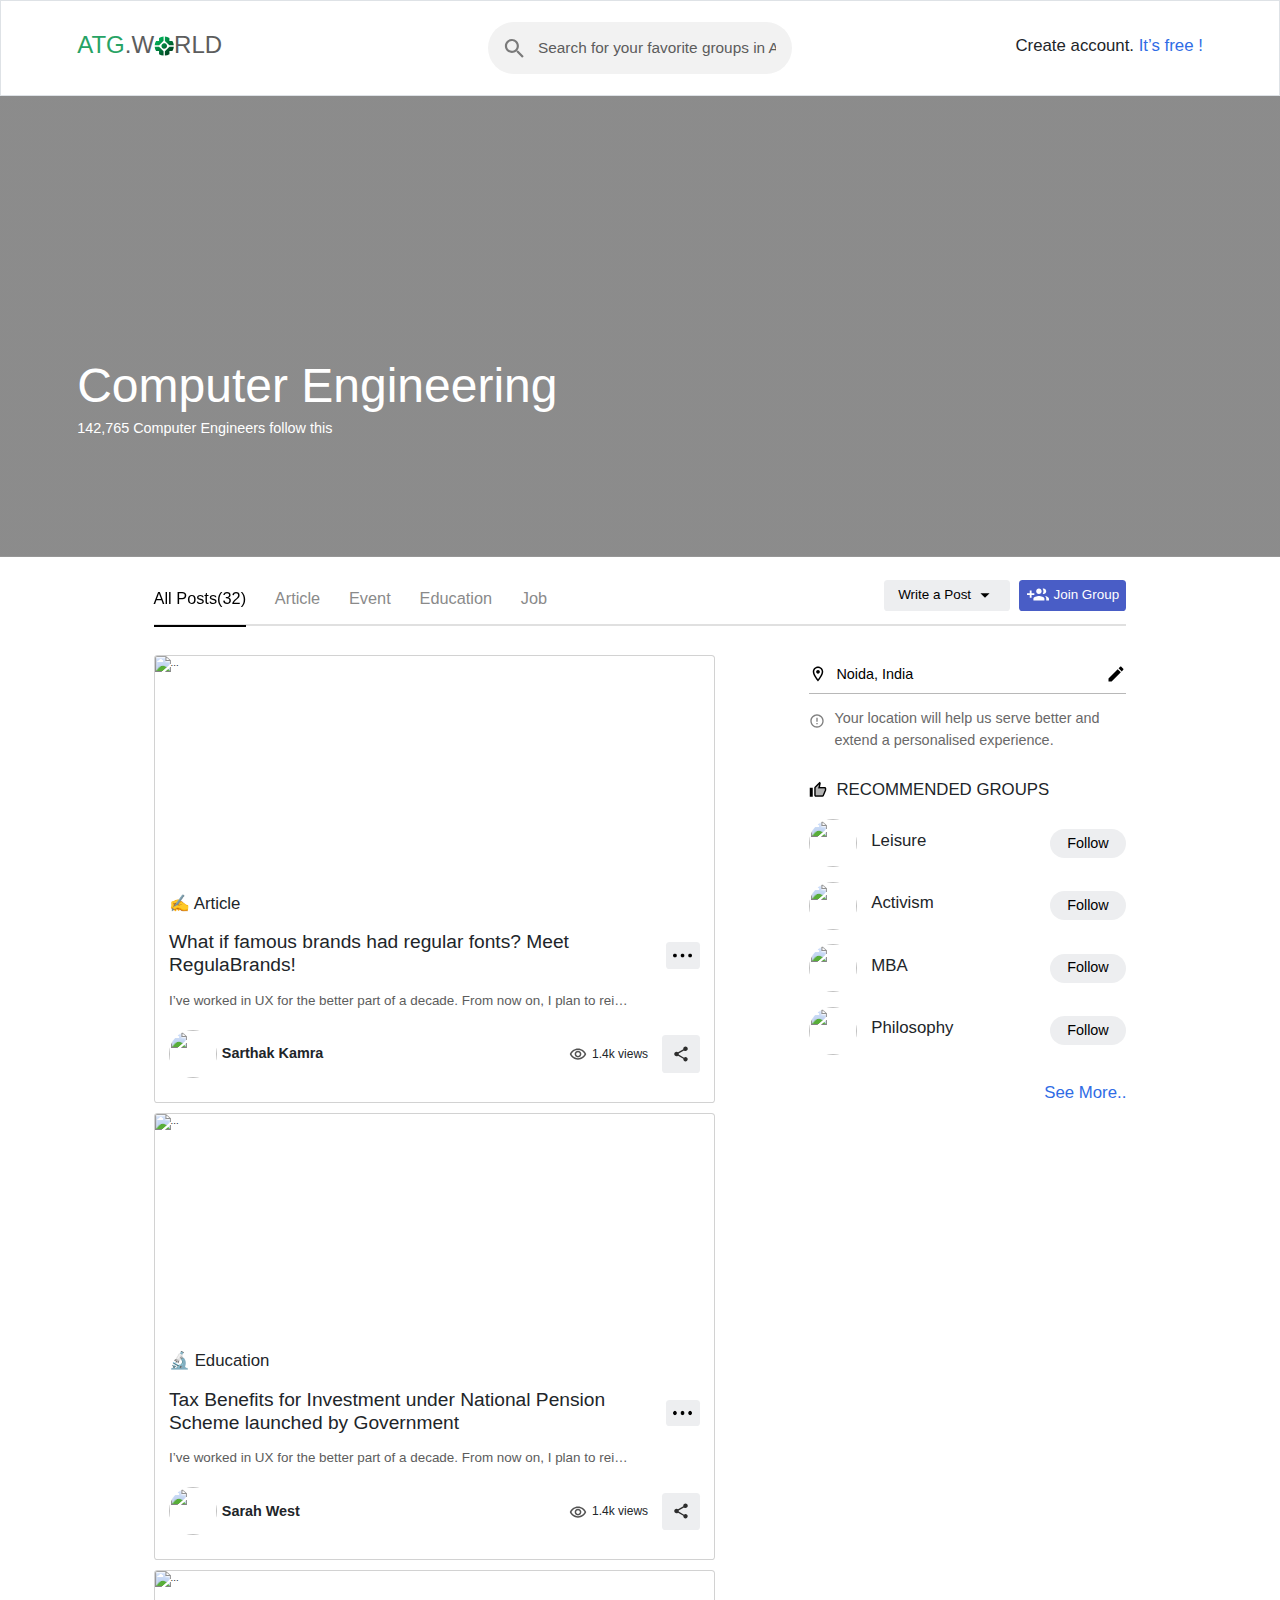
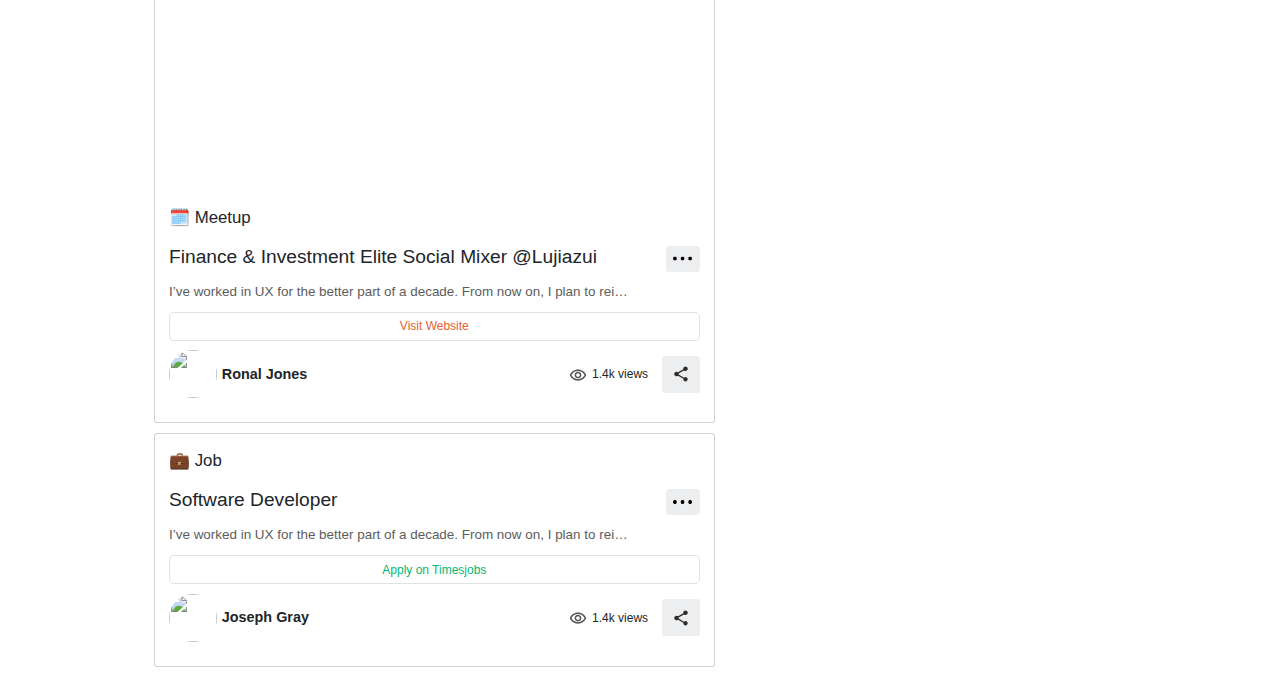
==== commit 98d72e4a: "Update index.html" ====
--- a/index.html
+++ b/index.html
@@ -241,7 +241,7 @@
             </div>
         </div>
     </section>
-    <section class="theLoginCont d-flex align-items-lg-center align-items-end justify-content-lg-center justify-content-start">
+    <section class="theLoginCont d-none align-items-lg-center align-items-end justify-content-lg-center justify-content-start">
         <main class="theMain">
             <div class="d-lg-flex d-none align-items-center justify-content-end">
                 <span onclick="handelShowLogin()" style="cursor: pointer;">
@@ -1103,4 +1103,4 @@
     <script src="https://cdn.jsdelivr.net/npm/bootstrap@5.3.3/dist/js/bootstrap.bundle.min.js" integrity="sha384-YvpcrYf0tY3lHB60NNkmXc5s9fDVZLESaAA55NDzOxhy9GkcIdslK1eN7N6jIeHz" crossorigin="anonymous"></script>
     <script src="./script.js"></script>
 </body>
-</html>+</html>
